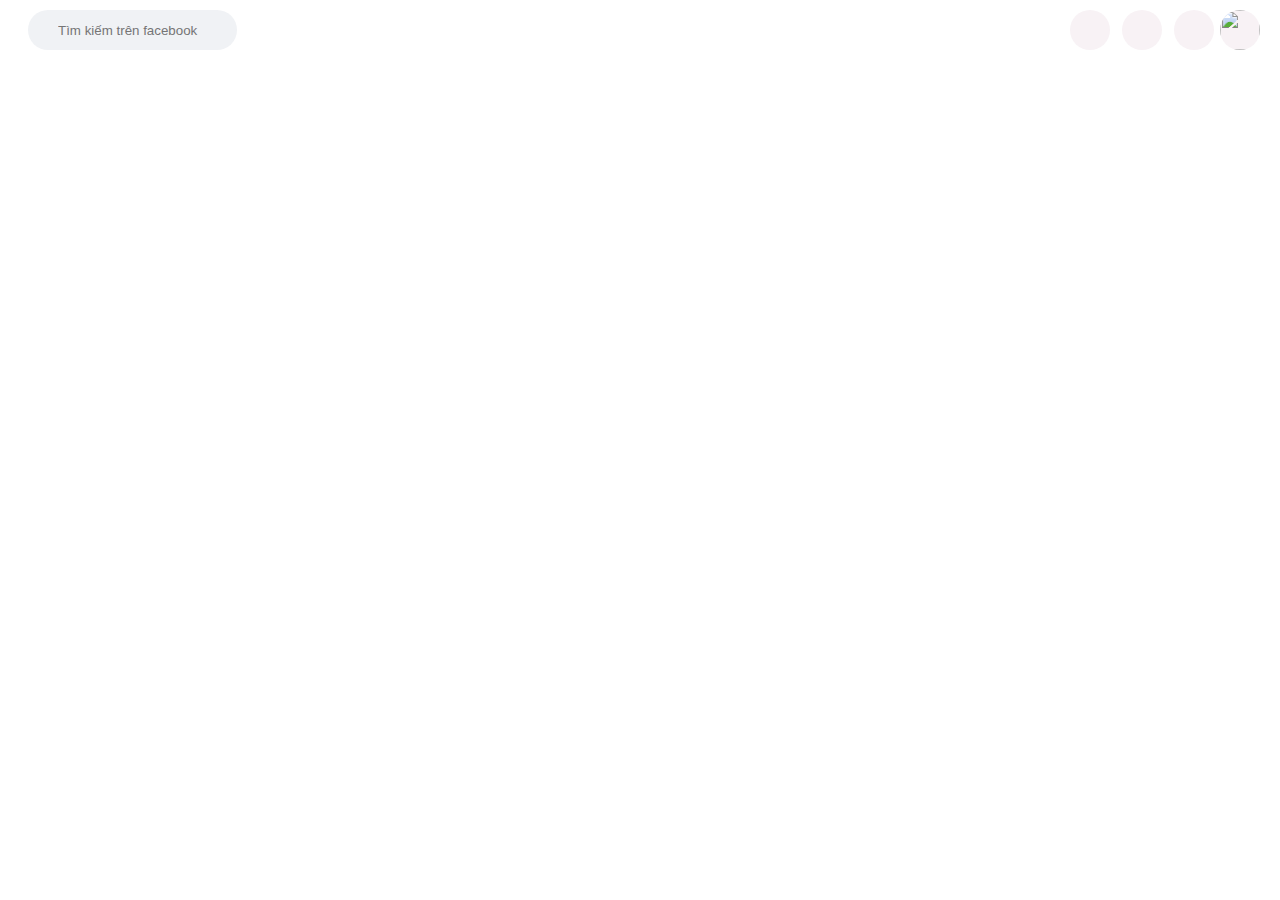
==== index.html @ 5791c656 "first commit" ====
<!DOCTYPE html>
<html lang="en">
    <head>
        <meta charset="UTF-8" />
        <meta name="viewport" content="width=device-width, initial-scale=1.0" />
        <title>Document</title>
        <link rel="stylesheet" href="./reset.css" />
        <link rel="stylesheet" href="./style.css" />
        <script
            src="https://kit.fontawesome.com/533aad8d01.js"
            crossorigin="anonymous"
        ></script>
    </head>
    <body>
        <header class="header">
            <div class="flex-items-center left-width">
                <svg
                    viewBox="0 0 36 36"
                    class="x1lliihq x1k90msu x2h7rmj x1qfuztq x5e5rjt"
                    fill="currentColor"
                    height="40"
                    width="40"
                >
                    <path
                        class="round-fb-icon"
                        d="M20.181 35.87C29.094 34.791 36 27.202 36 18c0-9.941-8.059-18-18-18S0 8.059 0 18c0 8.442 5.811 15.526 13.652 17.471L14 34h5.5l.681 1.87Z"
                    ></path>
                    <path
                        class="xe3v8dz"
                        d="M13.651 35.471v-11.97H9.936V18h3.715v-2.37c0-6.127 2.772-8.964 8.784-8.964 1.138 0 3.103.223 3.91.446v4.983c-.425-.043-1.167-.065-2.081-.065-2.952 0-4.09 1.116-4.09 4.025V18h5.883l-1.008 5.5h-4.867v12.37a18.183 18.183 0 0 1-6.53-.399Z"
                    ></path>
                </svg>
                <input
                    type="text"
                    class="search"
                    placeholder="Tìm kiếm trên facebook"
                />
                <div class="search-lists">
                    <i class="fa-solid fa-arrow-left"></i>
                    <div class="flex-items-center between-search">
                        <h3>Gần đây</h3>
                        <h3>Chỉnh sửa</h3>
                    </div>
                    <div class="flex-items-center search-item">
                        <img
                            class="avatar-search"
                            src="https://images6.fanpop.com/image/photos/42300000/boruto-uzumaki-boruto-42359593-1280-954.jpg"
                            alt=""
                        />
                        <h3>Khóa học front-end online Techlead tháng 9</h3>
                        <i class="close-search-icon fa fa-close"></i>
                    </div>
                    <div class="flex-items-center search-item">
                        <img
                            class="avatar-search"
                            src="https://images5.alphacoders.com/810/810477.png"
                            alt=""
                        />
                        <h3>Khóa học front-end online Techlead tháng 9</h3>
                        <i class="close-search-icon fa fa-close"></i>
                    </div>
                    <div class="flex-items-center search-item">
                        <img
                            class="avatar-search"
                            src="https://images5.alphacoders.com/810/810477.png"
                            alt=""
                        />
                        <h3>Khóa học front-end online Techlead tháng 9</h3>
                        <i class="close-search-icon fa fa-close"></i>
                    </div>
                    <div class="flex-items-center search-item">
                        <img
                            class="avatar-search"
                            src="https://images5.alphacoders.com/810/810477.png"
                            alt=""
                        />
                        <h3>Khóa học front-end online Techlead tháng 9</h3>
                        <i class="close-search-icon fa fa-close"></i>
                    </div>
                </div>
            </div>
            <nav class="middle-width">
                <ul class="flex-items-center">
                    <button class="nav-item">
                        <i class="fa-solid fa-house"></i>
                    </button>
                    <button class="nav-item">
                        <i class="fa-brands fa-square-youtube"></i>
                    </button>
                    <button class="nav-item">
                        <i class="fa-solid fa-shop"></i>
                    </button>
                    <button class="nav-item">
                        <i class="fa-solid fa-user-group"></i>
                    </button>
                    <button class="nav-item">
                        <i class="fa-solid fa-gamepad"></i>
                    </button>
                </ul>
            </nav>
            <div class="right-width">
                <div class="flex-items-center flex-end">
                    <button class="nav-item_2 bars">
                        <i class="right-header-icon fa-solid fa-bars"></i>
                    </button>
                    <div class="menu">
                        <h1>Menu</h1>
                        <div class="menu-container">
                            <div class="menu-info">
                                <input
                                    type="text"
                                    placeholder="Tìm kiếm trong menu"
                                    class="menu-info_search"
                                />
                                <i
                                    class="menu-info_icon fa-solid fa-magnifying-glass"
                                ></i>

                                <h2>Xã hội</h2>
                                <div class="menu-infor-item">
                                    <img
                                        class="x1b0d499 xl1xv1r"
                                        src="https://static.xx.fbcdn.net/rsrc.php/v3/yO/r/XXwl2m1vjqM.png"
                                        alt=""
                                        style="height: 36px; width: 36px"
                                    />
                                    <div class="menu-info-desc">
                                        <h3>Sự kiện</h3>
                                        <p>
                                            Tổ chức hoặc tìm kiếm cùng những
                                            hoạt động khác trên mạng và ở quanh
                                            đây
                                        </p>
                                    </div>
                                </div>
                                <div class="menu-infor-item">
                                    <img
                                        class="x1b0d499 xl1xv1r"
                                        src="https://static.xx.fbcdn.net/rsrc.php/v3/yQ/r/-UR-mdYpyXa.png"
                                        alt=""
                                        style="height: 36px; width: 36px"
                                    />
                                    <div class="menu-info-desc">
                                        <h3>Bạn bè</h3>
                                        <p>
                                            Tìm kiếm bạn bè hoặc những người bạn
                                            có thể tìm kiếm
                                        </p>
                                    </div>
                                </div>
                                <div class="menu-infor-item">
                                    <img
                                        class="x1b0d499 xl1xv1r"
                                        src="https://static.xx.fbcdn.net/rsrc.php/v3/yT/r/NCc4ln3EAaS.png"
                                        alt=""
                                        style="height: 36px; width: 36px"
                                    />
                                    <div class="menu-info-desc">
                                        <h3>Nhóm</h3>
                                        <p>
                                            Kết nối với những người cùng chung
                                            sở thích
                                        </p>
                                    </div>
                                </div>
                                <div class="menu-infor-item">
                                    <img
                                        class="x1b0d499 xl1xv1r"
                                        src="https://static.xx.fbcdn.net/rsrc.php/v3/yV/r/E__N70WXrPM.png"
                                        alt=""
                                        style="height: 36px; width: 36px"
                                    />
                                    <div class="menu-info-desc">
                                        <h3>Bảng tin</h3>
                                        <p>
                                            Xem bài viết phù hợp của những người
                                            và Trang bạn theo dõi
                                        </p>
                                    </div>
                                </div>
                                <div class="menu-infor-item">
                                    <img
                                        class="x1b0d499 xl1xv1r"
                                        src="https://static.xx.fbcdn.net/rsrc.php/v3/yT/r/3dN1QwOLden.png"
                                        alt=""
                                        style="height: 36px; width: 36px"
                                    />
                                    <div class="menu-info-desc">
                                        <h3>Bảng feed</h3>
                                        <p>
                                            Xem bài viết gần đây nhất từ bạn bè,
                                            nhóm, Trang và hơn thế nữa.
                                        </p>
                                    </div>
                                </div>

                                <div class="menu-infor-item">
                                    <img
                                        class="x1b0d499 xl1xv1r"
                                        src="https://static.xx.fbcdn.net/rsrc.php/v3/yD/r/2QQIoQlVGnh.png"
                                        alt=""
                                        style="height: 36px; width: 36px"
                                    />
                                    <div class="menu-info-desc">
                                        <h3>Trang</h3>
                                        <p>
                                            Khám phá kết nối doanh nghiệp trên
                                            Facebook
                                        </p>
                                    </div>
                                </div>
                                <hr />
                                <h2>Giải trí</h2>
                                <div class="menu-infor-item">
                                    <img
                                        class="x1b0d499 xl1xv1r"
                                        src="https://static.xx.fbcdn.net/rsrc.php/v3/yI/r/eVgQ0NIygAW.png"
                                        alt=""
                                        style="height: 36px; width: 36px"
                                    />
                                    <div class="menu-info-desc">
                                        <h3>Video chơi game</h3>
                                        <p>
                                            Xem,kết nối với những game và người
                                            phát trực tiếp mà bạn yêu thích.
                                        </p>
                                    </div>
                                </div>
                                <div class="menu-infor-item">
                                    <img
                                        class="x1b0d499 xl1xv1r"
                                        src="https://static.xx.fbcdn.net/rsrc.php/v3/yJ/r/Tvf-JvODx7o.png"
                                        alt=""
                                        style="height: 36px; width: 36px"
                                    />
                                    <div class="menu-info-desc">
                                        <h3>Chơi game</h3>
                                        <p>Chơi game bạn thích.</p>
                                    </div>
                                </div>
                                <div class="menu-infor-item">
                                    <img
                                        class="x1b0d499 xl1xv1r"
                                        src="https://static.xx.fbcdn.net/rsrc.php/v3/yA/r/8L2T81pQAIa.png"
                                        alt=""
                                        style="height: 36px; width: 36px"
                                    />
                                    <div class="menu-info-desc">
                                        <h3>Video</h3>
                                        <p>
                                            Đích đến của video ohuf hợp với sở
                                            thích và quan hệ kết nối của bạn.
                                        </p>
                                    </div>
                                </div>
                                <hr />
                                <h2>Mua sắm</h2>
                                <div class="menu-infor-item">
                                    <img
                                        class="x1b0d499 xl1xv1r"
                                        src="https://static.xx.fbcdn.net/rsrc.php/v3/yy/r/xH4w-lk44we.png"
                                        alt=""
                                        style="height: 36px; width: 36px"
                                    />
                                    <div class="menu-info-desc">
                                        <h3>Đơn đặt hàng và thanh toán</h3>
                                        <p>
                                            Một cách dễ dàng,bảo mật để thanh
                                            toán trên các ứng dụng bạn đang
                                            dùng.
                                        </p>
                                    </div>
                                </div>
                                <div class="menu-infor-item">
                                    <img
                                        class="x1b0d499 xl1xv1r"
                                        src="https://static.xx.fbcdn.net/rsrc.php/v3/yG/r/rEk7fp0z5AA.png"
                                        alt=""
                                        style="height: 36px; width: 36px"
                                    />
                                    <div class="menu-info-desc">
                                        <h3>Marketplace</h3>
                                        <p>Mua bán trong cộng đồng của bạn.</p>
                                    </div>
                                </div>
                                <hr />
                                <h2>Cá nhân</h2>
                                <div class="menu-infor-item">
                                    <img
                                        class="x1b0d499 xl1xv1r"
                                        src="https://static.xx.fbcdn.net/rsrc.php/v3/y-/r/VaQGECnx1Us.png"
                                        alt=""
                                        style="height: 36px; width: 36px"
                                    />
                                    <div class="menu-info-desc">
                                        <h3>Hoạt động quảng cáo gần đây</h3>
                                        <p>
                                            Xem toàn bộ quảng cáo mà bạn đã
                                            tương tác trên Facebook.
                                        </p>
                                    </div>
                                </div>
                                <div class="menu-infor-item">
                                    <img
                                        class="x1b0d499 xl1xv1r"
                                        src="https://static.xx.fbcdn.net/rsrc.php/v3/y7/r/AYj2837MmgX.png"
                                        alt=""
                                        style="height: 36px; width: 36px"
                                    />
                                    <div class="menu-info-desc">
                                        <h3>Kỷ niệm</h3>
                                        <p>
                                            Lướt xem ảnh,video và bài viết cũ
                                            của bạn trên Facebook.
                                        </p>
                                    </div>
                                </div>
                                <div class="menu-infor-item">
                                    <img
                                        class="x1b0d499 xl1xv1r"
                                        src="https://static.xx.fbcdn.net/rsrc.php/v3/yd/r/X1wwBNSCk5F.png"
                                        alt=""
                                        style="height: 36px; width: 36px"
                                    />
                                    <div class="menu-info-desc">
                                        <h3>Đã lưu</h3>
                                        <p>
                                            Tìm bài viết, ảnh và video mà bạn đã
                                            lưu để xem sau.
                                        </p>
                                    </div>
                                </div>
                                <hr />
                                <h2>Chuyên nghiệp</h2>
                                <div class="menu-infor-item">
                                    <img
                                        class="x1b0d499 xl1xv1r"
                                        src="https://static.xx.fbcdn.net/rsrc.php/v3/yZ/r/tx2VFwUKc-K.png"
                                        alt=""
                                        style="height: 36px; width: 36px"
                                    />
                                    <div class="menu-info-desc">
                                        <h3>Trình quản lý quảng cáo</h3>
                                        <p>
                                            Tạo,quản lý và theo dõi hiệu quả
                                            quảng cáo.
                                        </p>
                                    </div>
                                </div>
                                <hr />
                                <h2>Nguồn lực cộng đồng</h2>
                                <div class="menu-infor-item">
                                    <img
                                        class="x1b0d499 xl1xv1r"
                                        src="https://static.xx.fbcdn.net/rsrc.php/v3/yr/r/9LIH24rbn9J.png"
                                        alt=""
                                        style="height: 36px; width: 36px"
                                    />
                                    <div class="menu-info-desc">
                                        <h3>Hiến máu</h3>
                                        <p>
                                            Cập nhật thông tin về hoạt động hiến
                                            máu ở gần bạn.
                                        </p>
                                    </div>
                                </div>
                                <div class="menu-infor-item">
                                    <img
                                        class="x1b0d499 xl1xv1r"
                                        src="https://static.xx.fbcdn.net/rsrc.php/v3/yD/r/tKwWVioirmj.png"
                                        alt=""
                                        style="height: 36px; width: 36px"
                                    />
                                    <div class="menu-info-desc">
                                        <h3>Trung tâm khoa học khí hậu</h3>
                                        <p>
                                            Tìm hiểu về vấn đề biến đổi khí hậu
                                            và tác động của hiện tượng này.
                                        </p>
                                    </div>
                                </div>

                                <div class="menu-infor-item">
                                    <img
                                        class="x1b0d499 xl1xv1r"
                                        src="https://static.xx.fbcdn.net/rsrc.php/v3/yy/r/E_ZpLgQOkZb.png"
                                        alt=""
                                        style="height: 36px; width: 36px"
                                    />
                                    <div class="menu-info-desc">
                                        <h3>Chiến dịch gây quỹ</h3>
                                        <p>
                                            Quyên góp và gây quỹ cho tổ chức phi
                                            lợi nhuận và mục đích cá nhân.
                                        </p>
                                    </div>
                                </div>
                                <hr />
                                <h2>Sản phẩm khác của Meta</h2>
                                <div class="menu-infor-item">
                                    <img
                                        class="x1b0d499 xl1xv1r"
                                        src="https://static.xx.fbcdn.net/rsrc.php/v3/yL/r/-ZRs50L5kHA.png"
                                        alt=""
                                        style="height: 36px; width: 36px"
                                    />
                                    <div class="menu-info-desc">
                                        <h3>Messenger Kids</h3>
                                        <p>
                                            cho phép bé nhắn tin với bạn thân và
                                            gia đình.
                                        </p>
                                    </div>
                                </div>
                            </div>
                            <div class="menu-search">
                                <h2>Tạo</h2>
                                <div class="menu-search__item">
                                    <i
                                        data-visualcompletion="css-img"
                                        class="x1b0d499 xep6ejk"
                                        style="
                                            background-image: url('https://static.xx.fbcdn.net/rsrc.php/v3/yp/r/63kDeZLjL9_.png');
                                            background-position: 0px -434px;
                                            background-size: 26px 1130px;
                                            width: 20px;
                                            height: 20px;
                                            background-repeat: no-repeat;
                                            display: inline-block;
                                        "
                                    ></i>
                                    <h3>Đăng</h3>
                                </div>
                                <div class="menu-search__item">
                                    <i
                                        data-visualcompletion="css-img"
                                        class="x1b0d499 xep6ejk"
                                        style="
                                            background-image: url('https://static.xx.fbcdn.net/rsrc.php/v3/y2/r/-aJ82MxJkpY.png');
                                            background-position: 0px -348px;
                                            background-size: 38px 442px;
                                            width: 20px;
                                            height: 20px;
                                            background-repeat: no-repeat;
                                            display: inline-block;
                                        "
                                    ></i>
                                    <h3>Tin</h3>
                                </div>
                                <div class="menu-search__item">
                                    <i
                                        data-visualcompletion="css-img"
                                        class="x1b0d499 xep6ejk"
                                        style="
                                            background-image: url('https://static.xx.fbcdn.net/rsrc.php/v3/yC/r/8cl_wfo4Za7.png');
                                            background-position: -52px -130px;
                                            background-size: 74px 390px;
                                            width: 20px;
                                            height: 20px;
                                            background-repeat: no-repeat;
                                            display: inline-block;
                                        "
                                    ></i>
                                    <h3>Thước phim</h3>
                                </div>
                                <div class="menu-search__item">
                                    <i
                                        data-visualcompletion="css-img"
                                        class="x1b0d499 xep6ejk"
                                        style="
                                            background-image: url('https://static.xx.fbcdn.net/rsrc.php/v3/yQ/r/88ZqgZ7VcYy.png');
                                            background-position: 0px -348px;
                                            background-size: 38px 490px;
                                            width: 20px;
                                            height: 20px;
                                            background-repeat: no-repeat;
                                            display: inline-block;
                                        "
                                    ></i>
                                    <h3>Sự kiện trong đời</h3>
                                </div>
                                <hr />
                                <div class="menu-search__item">
                                    <i
                                        data-visualcompletion="css-img"
                                        class="x1b0d499 xep6ejk"
                                        style="
                                            background-image: url('https://static.xx.fbcdn.net/rsrc.php/v3/yp/r/63kDeZLjL9_.png');
                                            background-position: 0px -148px;
                                            background-size: 26px 1130px;
                                            width: 20px;
                                            height: 20px;
                                            background-repeat: no-repeat;
                                            display: inline-block;
                                        "
                                    ></i>
                                    <h3>Trang</h3>
                                </div>
                                <div class="menu-search__item">
                                    <i
                                        data-visualcompletion="css-img"
                                        class="x1b0d499 xep6ejk"
                                        style="
                                            background-image: url('https://static.xx.fbcdn.net/rsrc.php/v3/y2/r/-aJ82MxJkpY.png');
                                            background-position: 0px -282px;
                                            background-size: 38px 442px;
                                            width: 20px;
                                            height: 20px;
                                            background-repeat: no-repeat;
                                            display: inline-block;
                                        "
                                    ></i>
                                    <h3>Quảng cáo</h3>
                                </div>
                                <div class="menu-search__item">
                                    <i
                                        data-visualcompletion="css-img"
                                        class="x1b0d499 xep6ejk"
                                        style="
                                            background-image: url('https://static.xx.fbcdn.net/rsrc.php/v3/y2/r/-aJ82MxJkpY.png');
                                            background-position: 0px -150px;
                                            background-size: 38px 442px;
                                            width: 20px;
                                            height: 20px;
                                            background-repeat: no-repeat;
                                            display: inline-block;
                                        "
                                    ></i>
                                    <h3>Nhóm</h3>
                                </div>
                                <div class="menu-search__item">
                                    <i
                                        data-visualcompletion="css-img"
                                        class="x1b0d499 xep6ejk"
                                        style="
                                            background-image: url('https://static.xx.fbcdn.net/rsrc.php/v3/yp/r/63kDeZLjL9_.png');
                                            background-position: 0px -214px;
                                            background-size: 26px 1130px;
                                            width: 20px;
                                            height: 20px;
                                            background-repeat: no-repeat;
                                            display: inline-block;
                                        "
                                    ></i>
                                    <h3>Sự kiện</h3>
                                </div>
                                <div class="menu-search__item">
                                    <i
                                        data-visualcompletion="css-img"
                                        class="x1b0d499 xep6ejk"
                                        style="
                                            background-image: url('https://static.xx.fbcdn.net/rsrc.php/v3/y2/r/-aJ82MxJkpY.png');
                                            background-position: 0px -326px;
                                            background-size: 38px 442px;
                                            width: 20px;
                                            height: 20px;
                                            background-repeat: no-repeat;
                                            display: inline-block;
                                        "
                                    ></i>
                                    <h3>Bài niêm yết trên Marketplace</h3>
                                </div>
                            </div>
                        </div>
                    </div>

                    <button class="nav-item_2 messenger">
                        <i
                            class="right-header-icon fa-brands fa-facebook-messenger"
                        ></i>
                    </button>

                    <div class="sms">
                        <div class="sms-container">
                            <div class="sms-header">
                                <h2>Chat</h2>
                                <div class="sms-header__icon">
                                    <button class="click ellipsis">
                                        <i
                                            class="click-icon fa-solid fa-ellipsis"
                                        ></i>
                                    </button>
                                    <div class="click-menu">
                                        <h2>Cài đặt chat</h2>
                                        <p>
                                            Tùy chỉnh trải nghiệm trên Messenger
                                        </p>
                                        <hr />
                                        <div class="click-menu__item">
                                            <i
                                                class="disappear fa-solid fa-phone"
                                            ></i>
                                            <h3 class="disappear_2">
                                                Âm thanh cuộc gọi đến
                                            </h3>
                                            <label class="switch disappear_3">
                                                <input
                                                    type="checkbox"
                                                    checked
                                                />
                                                <span
                                                    class="slider round"
                                                ></span>
                                            </label>
                                        </div>
                                        <div class="disappear click-menu__item">
                                            <i
                                                class="fa-solid fa-volume-off"
                                            ></i>
                                            <h3 class="disappear_2">
                                                Âm thanh tin nhắn
                                            </h3>
                                            <label class="switch disappear_3">
                                                <input
                                                    type="checkbox"
                                                    checked
                                                />
                                                <span
                                                    class="slider round"
                                                ></span>
                                            </label>
                                        </div>
                                        <div class="click-menu__item">
                                            <i
                                                class="disappear fa-regular fa-comment-dots"
                                            ></i>
                                            <h3 class="disappear_2">
                                                Tin nhắn mới bật lên
                                            </h3>

                                            <label class="switch disappear_3">
                                                <input
                                                    type="checkbox"
                                                    checked
                                                />
                                                <span
                                                    class="slider round"
                                                ></span>
                                            </label>
                                        </div>
                                        <!-- <p>Tự động mở tin nhắn mới</p> -->
                                        <hr />
                                        <div class="click-menu__item">
                                            <i
                                                class="fa-solid fa-user-lock"
                                            ></i>
                                            <h3>Quyền riêng tư và an toàn</h3>
                                            <i
                                                class="rightsss fa-solid fa-arrow-right"
                                            ></i>
                                        </div>
                                        <hr />
                                        <div class="click-menu__item">
                                            <i class="fa-regular fa-circle"></i>
                                            <h3>
                                                Trạng thái hoạt động: ĐANG BẬT
                                            </h3>
                                        </div>
                                        <div class="click-menu__item">
                                            <i
                                                class="fa-regular fa-comment"
                                            ></i>
                                            <h3>Tin nhắn chờ</h3>
                                        </div>
                                        <div class="click-menu__item">
                                            <i
                                                class="fa-solid fa-square-xmark"
                                            ></i>
                                            <h3>Đoạn chat đã lưu trữ</h3>
                                        </div>
                                        <div class="click-menu__item">
                                            <i
                                                class="fa-brands fa-facebook-messenger"
                                            ></i>
                                            <h3>Cài đặt gửi tin nhắn</h3>
                                        </div>
                                        <hr />
                                        <div class="click-menu__item">
                                            <i
                                                class="fa-solid fa-handshake-slash"
                                            ></i>
                                            <h3>Tài khoản đã hạn chế</h3>
                                        </div>
                                        <div class="click-menu__item">
                                            <i
                                                class="fa-solid fa-user-large-slash"
                                            ></i>
                                            <h3>Cài đặt chặn</h3>
                                        </div>
                                    </div>
                                    <button class="click">
                                        <i
                                            class="click-icon fa-solid fa-square-plus"
                                        ></i>
                                    </button>
                                    <button class="click">
                                        <i
                                            class="click-icon fa-regular fa-pen-to-square"
                                        ></i>
                                    </button>
                                </div>
                            </div>
                            <div class="sms-search">
                                <input
                                    type="text"
                                    placeholder="Tìm kiếm trên Messenger"
                                    class="sms-search__text"
                                />
                                <i
                                    class="search__icon fa-solid fa-magnifying-glass"
                                ></i>
                            </div>
                            <div class="sms-choice">
                                <button class="sms-choice__active">
                                    Hộp thư
                                </button>
                                <button>
                                    <h2 class="sms-choice-second">Cộng đồng</h2>
                                </button>
                            </div>
                            <div class="sms-people">
                                <div class="sms-people__ava">
                                    <img
                                        class="avatar"
                                        src="https://images6.fanpop.com/image/photos/42300000/boruto-uzumaki-boruto-42359593-1280-954.jpg"
                                        alt=""
                                    />
                                    <div class="sms-people-active"></div>
                                </div>
                                <div class="sms-announce">
                                    <h3 class="sms-people__name">Huynh</h3>
                                    <p class="sms-people__desc">Ok 2 phút</p>
                                </div>
                                <i class="bell fa-regular fa-bell-slash"></i>
                                <div class="active"></div>
                            </div>
                            <div class="sms-people">
                                <div class="sms-people__ava">
                                    <img
                                        class="avatar"
                                        src="https://images6.fanpop.com/image/photos/42300000/boruto-uzumaki-boruto-42359593-1280-954.jpg"
                                        alt=""
                                    />
                                    <div class="sms-people-active"></div>
                                </div>
                                <div class="sms-announce">
                                    <h3 class="sms-people__name">Huynh</h3>
                                    <p class="sms-people__desc">Ok 2 phút</p>
                                </div>
                                <i class="bell fa-regular fa-bell-slash"></i>
                                <div class="active"></div>
                            </div>
                            <div class="sms-people">
                                <div class="sms-people__ava">
                                    <img
                                        class="avatar"
                                        src="https://images6.fanpop.com/image/photos/42300000/boruto-uzumaki-boruto-42359593-1280-954.jpg"
                                        alt=""
                                    />
                                    <div class="sms-people-active"></div>
                                </div>
                                <div class="sms-announce">
                                    <h3 class="sms-people__name">Huynh</h3>
                                    <p class="sms-people__desc">Ok 2 phút</p>
                                </div>
                                <i class="bell fa-regular fa-bell-slash"></i>
                                <div class="active"></div>
                            </div>
                            <div class="sms-people">
                                <div class="sms-people__ava">
                                    <img
                                        class="avatar"
                                        src="https://images6.fanpop.com/image/photos/42300000/boruto-uzumaki-boruto-42359593-1280-954.jpg"
                                        alt=""
                                    />
                                    <div class="sms-people-active"></div>
                                </div>
                                <div class="sms-announce">
                                    <h3 class="sms-people__name">Huynh</h3>
                                    <p class="sms-people__desc">Ok 2 phút</p>
                                </div>
                                <i class="bell fa-regular fa-bell-slash"></i>
                                <div class="active"></div>
                            </div>
                            <div class="sms-people">
                                <div class="sms-people__ava">
                                    <img
                                        class="avatar"
                                        src="https://images6.fanpop.com/image/photos/42300000/boruto-uzumaki-boruto-42359593-1280-954.jpg"
                                        alt=""
                                    />
                                    <div class="sms-people-active"></div>
                                </div>
                                <div class="sms-announce">
                                    <h3 class="sms-people__name">Huynh</h3>
                                    <p class="sms-people__desc">Ok 2 phút</p>
                                </div>
                                <i class="bell fa-regular fa-bell-slash"></i>
                                <div class="active"></div>
                            </div>
                            <div class="sms-people">
                                <div class="sms-people__ava">
                                    <img
                                        class="avatar"
                                        src="https://images6.fanpop.com/image/photos/42300000/boruto-uzumaki-boruto-42359593-1280-954.jpg"
                                        alt=""
                                    />
                                    <div class="sms-people-active"></div>
                                </div>
                                <div class="sms-announce">
                                    <h3 class="sms-people__name">Huynh</h3>
                                    <p class="sms-people__desc">Ok 2 phút</p>
                                </div>
                                <i class="bell fa-regular fa-bell-slash"></i>
                                <div class="active"></div>
                            </div>
                            <div class="sms-people">
                                <div class="sms-people__ava">
                                    <img
                                        class="avatar"
                                        src="https://images6.fanpop.com/image/photos/42300000/boruto-uzumaki-boruto-42359593-1280-954.jpg"
                                        alt=""
                                    />
                                    <div class="sms-people-active"></div>
                                </div>
                                <div class="sms-announce">
                                    <h3 class="sms-people__name">Huynh</h3>
                                    <p class="sms-people__desc">Ok 2 phút</p>
                                </div>
                                <i class="bell fa-regular fa-bell-slash"></i>
                                <div class="active"></div>
                            </div>
                            <div class="sms-people">
                                <div class="sms-people__ava">
                                    <img
                                        class="avatar"
                                        src="https://images6.fanpop.com/image/photos/42300000/boruto-uzumaki-boruto-42359593-1280-954.jpg"
                                        alt=""
                                    />
                                    <div class="sms-people-active"></div>
                                </div>
                                <div class="sms-announce">
                                    <h3 class="sms-people__name">Huynh</h3>
                                    <p class="sms-people__desc">Ok 2 phút</p>
                                </div>
                                <i class="bell fa-regular fa-bell-slash"></i>
                                <div class="active"></div>
                            </div>
                            <div class="sms-people">
                                <div class="sms-people__ava">
                                    <img
                                        class="avatar"
                                        src="https://images6.fanpop.com/image/photos/42300000/boruto-uzumaki-boruto-42359593-1280-954.jpg"
                                        alt=""
                                    />
                                    <div class="sms-people-active"></div>
                                </div>
                                <div class="sms-announce">
                                    <h3 class="sms-people__name">Huynh</h3>
                                    <p class="sms-people__desc">Ok 2 phút</p>
                                </div>
                                <i class="bell fa-regular fa-bell-slash"></i>
                                <div class="active"></div>
                            </div>
                            <div class="sms-people">
                                <div class="sms-people__ava">
                                    <img
                                        class="avatar"
                                        src="https://images6.fanpop.com/image/photos/42300000/boruto-uzumaki-boruto-42359593-1280-954.jpg"
                                        alt=""
                                    />
                                    <div class="sms-people-active"></div>
                                </div>
                                <div class="sms-announce">
                                    <h3 class="sms-people__name">Huynh</h3>
                                    <p class="sms-people__desc">Ok 2 phút</p>
                                </div>
                                <i class="bell fa-regular fa-bell-slash"></i>
                                <div class="active"></div>
                            </div>

                        </div>
                    </div>
                    <button class="nav-item_2">
                        <i class="right-header-icon fa-solid fa-bell"></i>
                    </button>
                    <img
                        class="right-header-icon"
                        src="https://fsa.zobj.net/crop.php?r=miLrJKBX8IyW60DqRVZkeU6DHUmVdd-L7uCQp6MK2voz5gVdwLWsmkhNzTPm5Doyw-Pqjv9uiJh5crTHmK7kHGkOnYER-aNJ9BMMQGPHg5fWkhdNOn02unv_pZ1pRMWtKlN1m4_GPVevZhk3"
                        alt=""
                    />
                </div>
            </div>
        </header>
    </body>
</html>
---- style.css ----
.body {
    font-family: "Roboto", sans-serif !important;
    background-color: #f0f2f5;
}
.header {
    background-color: white;
    box-shadow: 0 5px 5px -4px rgb(209, 208, 208, blue);
    height: 60px;
    display: flex;
    justify-content: space-between;
    align-items: center;
    padding: 0 20px;
}
.round-fb-icon {
    color: #0866ff;
}
.flex-items-center {
    display: flex;
    align-items: center;
    position: relative;
}
.search {
    width: 240px;
    height: 40px;
    border-radius: 20px;
    border: none;
    outline: none;
    background-color: #f0f2f5;
    padding-left: 30px;
    margin-left: 8px;
    z-index: 2;
    box-sizing: border-box;
    transition: padding-left 0.3s ease-in-out;
}
.xe3v8dz {
    color: white;
}
.search-lists {
    width: 320px;
    height: 0;
    background-color: white;
    box-shadow: 4px 4px 4px -4px #747474;
    position: absolute;
    left: -20px;
    top: -10px;
    border-radius: 8px;
    overflow: hidden;
    transition: height 0.001s ease-in-out;
}
.search:focus {
    padding-left: 15px;
}
.search:focus-within + .search-lists {
    height: 400px;
}
.fa-arrow-left {
    margin-left: 30px;
    font-size: 22px;
    color: rgb(169, 169, 169);
    margin-top: 18px;
}
.between-search {
    display: flex;
    justify-content: space-between;
    width: 100%;
    padding: 10px;
    box-sizing: border-box;
    margin-top: 10px;
    padding-bottom: 5px;
}
.between-search h3:first-child {
    font-size: 18px;
    font-weight: 600;
}
.between-search h3:nth-child(2) {
    color: #0866ff;
    cursor: pointer;
    padding: 10px;
}
.between-search h3:nth-child(2):hover {
    background-color: rgb(238, 238, 238);
    border-radius: 4px;
}

.avatar-search {
    width: 40px;
    height: 40px;
    border-radius: 20px;
    margin-right: 8px;
}
.close-search-icon {
    position: absolute;
    right: 14px;
    top: 16px;
    border-radius: 50%;
    width: 22px;
    height: 22px;
    display: flex !important;
    align-items: center !important;
    justify-content: center !important;
    color: gray;
    font-size: 12px;
}
.search-item {
    margin-left: 10px;
    margin-right: 5px;
    padding: 6px 5px;
    border-radius: 4px;
    cursor: pointer;
}
.search-item:hover {
    background-color: rgb(238, 238, 238);
}
.close-search-icon:hover {
    background-color: rgb(206, 206, 206);
}
.left-width {
    width: 15%;
}
.middle-width {
    width: 40%;
}
.right-width {
    width: 15%;
}
.nav-item {
    width: 20%;
    display: flex;
    align-items: center;
    justify-content: center;
    height: 60px;
    cursor: pointer;
    font-size: 18px;
    background-color: white;
    border: none;
}
.nav-item:active {
    color: #0866ff;
    border-bottom: 2px solid #0866ff;
}
.right-header-icon {
    width: 40px;
    height: 40px;
    display: flex !important;
    align-items: center !important;
    justify-content: center !important;
    background-color: #f8f2f5;
    border-radius: 50%;
    cursor: pointer;
    margin-left: 0;
    font-size: 20px;
}
.right-header-icon:hover {
    background-color: #939393;
}
.flex-end {
    display: flex;
    justify-content: flex-end;
    position: relative;
}
.nav-item_2 {
    background-color: white;
    border: none;
}
.menu {
    width: 615px;
    height: 0;
    background-color: #f7f8fa;
    position: absolute;
    top: 50px;
    /* padding: 15px; */
    overflow: hidden;
    transition: height 0.001s ease-in-out;
    overflow: scroll;
}
.bars:focus-within + .menu {
    height: 620px;
}
.menu-container {
    width: 100%;
    height: 100%;
    display: flex;
    gap: 10px;
    margin-top: 10px;
}
.menu h1 {
    font-size: 24px;
    color: #050505;
    font-weight: 600;
    margin: 20px;
}
.menu-info {
    width: 60%;
    background-color: #fff;
    min-height: 1790px;
    border-radius: 8px;
    box-shadow: 4px 4px 4px -4px #747474;
    padding: 10px;
    position: relative;
}
.menu-search {
    width: 40%;
    background-color: #fff;
    height: 100%;
    border-radius: 8px;
    box-shadow: 4px 4px 4px -4px #747474;
    height: fit-content;
}
.menu-info_search {
    border: none;
    width: 90%;
    height: 35px;
    border-radius: 19px;
    background-color: #f0f2f5;
    padding-left: 25px;
}
.menu-info_icon {
    position: absolute;
    left: 15px;
    top: 20px;
    color: #9a9a9a;
}
.menu-infor-item {
    display: flex;
    gap: 10px;
    margin-top: 20px;
}
.menu-info h2 {
    font-size: 20px;
    color: #050505;
    font-weight: 700;
    margin-top: 10px;
}
.menu-info-desc h3 {
    font-size: 20px;
    color: #050505;
    font-weight: 700;
    margin-bottom: 5px;
}
.menu-info-desc p {
    color: #65676b;
    font-size: 18px;
}
.menu-infor-item i {
    color: rgb(90, 90, 213);
    margin-right: 5px;
}

.menu-search {
    padding: 10px;
}
.menu-search h2 {
    color: #060606;
    font-size: 18px;
    font-weight: 600;
}
.menu-search__item {
    display: flex;
    margin-top: 20px;
    gap: 15px;
}
.menu-info-desc h3 {
    color: #060606;
    font-size: 18px;
    font-weight: 500;
}

.sms {
    width: 370px;
    height: 0px;
    background-color: rgb(255, 255, 255);
    box-shadow: 4px 4px 4px -4px #747474;
    position: absolute;
    top: 50px;
    border-radius: 18px;
    overflow-y: scroll;
    transition: height 0.001s ease-in-out;
    
}
.click-icon {
    width: 20px;
    height: 20px;
    display: flex !important;
    justify-content: center !important;
    align-items: center !important;
    border-radius: 50%;
    font-size: 15px;
    flex-direction: column;
}
.click-icon:hover {
    background-color: gray;
}
.sms-container {
    width: 100%;
    height: 100%;
    padding: 20px;
   
    
}
.sms-header {
    display: flex;
    gap: 190px;
    
}
.sms-header h2 {
    font-size: 22px;
    font-weight: 700;
}
.sms-header__icon button {
    border: none;
    background-color: white;
}
.switch {
    position: relative;
    display: inline-block;
    /* width: 60px;
    height: 34px; */
    width: 50px;
    height: 24px;
}

.switch input {
    opacity: 0;
    width: 0;
    height: 0;
}

.slider {
    position: absolute;
    cursor: pointer;
    top: 0;
    left: 0;
    right: 0;
    bottom: 0;
    background-color: #ccc;
    -webkit-transition: 0.4s;
    transition: 0.4s;
}

.slider:before {
    position: absolute;
    content: "";
    height: 16px;
    width: 16px;
    left: 4px;
    bottom: 4px;
    background-color: white;
    -webkit-transition: 0.4s;
    transition: 0.4s;
}

input:checked + .slider {
    background-color: #2196f3;
}

input:focus + .slider {
    box-shadow: 0 0 1px #2196f3;
}

input:checked + .slider:before {
    -webkit-transform: translateX(26px);
    -ms-transform: translateX(26px);
    transform: translateX(26px);
}

/* Rounded sliders */
.slider.round {
    border-radius: 34px;
}

.slider.round:before {
    border-radius: 50%;
}
.click-menu__item {
    display: flex;
}
.click-menu {
    width: 345px;
    height: 0;
    background-color: #fff;
    border-radius: 18px;
    overflow-y: hidden;
    transition: height 0.001s ease-in-out;
    position: absolute;
    top: 60px;
    right: 100px;
    box-shadow: 4px 4px 4px -4px #747474;
    z-index: 10 ;
}
.click-menu__item {
    margin-left: 10px;
    margin-top: 15px;
    width: 100%;
}
.disappear {
    font-size: 15px;
}
.disappear_2 {
    width: 39%;
}
.disappear_3 {
    right: 2px;
}

.click-menu h2 {
    padding: 20px 20px 0 20px;
}
.click-menu p {
    padding: 10px 20px 0 20px;
}
.switch {
    right: -80px;
}
.click-menu__item h3 {
    margin-left: 20px;
}
.ellipsis:focus-within + .click-menu {
    height: 490px;
    z-index: 10;
}
.rightsss {
    margin-left: 80px;
}
.sms-search {
    margin-top: 15px;
    padding-left: 20px;
    background-color: #f0f2f5;
    width: 310px;
    height: 35px;
    border-radius: 18px;
    position: relative;
    display: flex;
    align-items: center;
}
.sms-search__text {
    outline: none;
    border: none;
    background-color: #f0f2f5;
    margin-left: 10px;
}
.search__icon {
    top: 10px;
    left: 10px;
    position: absolute;
    color: #9a9a9a;
}
.sms-choice {
    display: flex;
    margin-top: 15px;
    gap: 25px;
}
.sms-choice button {
    border: none;
    background-color: white;
    width: 90px;
    height: 40px;
    font-size: 13px;
    font-size: 15px;
    cursor: pointer;
}
.sms-choice-second {
    white-space: nowrap;
}
.sms-choice__active {
    color: #0866ff;
    background-color: #a1cef4 !important;
    width: 90px;
    height: 40px;
    border-radius: 25px;
    display: flex;
    align-items: center;
    justify-content: center;
}
.sms-choice button:hover {
    width: 90px;
    height: 40px;
    border-radius: 25px;
    background-color: #bfb6b6 !important;
    color: #060606;
}
.sms-people {
    margin-top: 20px;
    display: flex;
    gap: 10px;
    align-items: center;
}
.sms-people__ava {
    position: relative;
}
.avatar {
    width: 56px;
    height: 56px;
    object-fit: cover;
    border-radius: 50%;
}
.sms-people-active {
    width: 15px;
    height: 15px;
    border-radius: 50%;
    background-color: rgb(28, 231, 28);
    border: 2px solid white;
    position: absolute;
    left: 38px;
    top: 38px;
}
.sms-people__name {
    padding-bottom: 5px;
    font-weight: 600;
}
.active {
    width: 13px;
    height: 13px;
    border-radius: 50%;
    background-color: blue;
    position: absolute;
    right: 30px;
}
.bell {
    right: 50px;
    position: absolute;
    color: #9a9a9a;
}
.sms-people:hover {
    width: 340px;
    height: 70px;
    background-color: #f3eaea;
    border-radius: 18px;
}
.messenger:focus-within+ .sms{
    height: 660px;
}
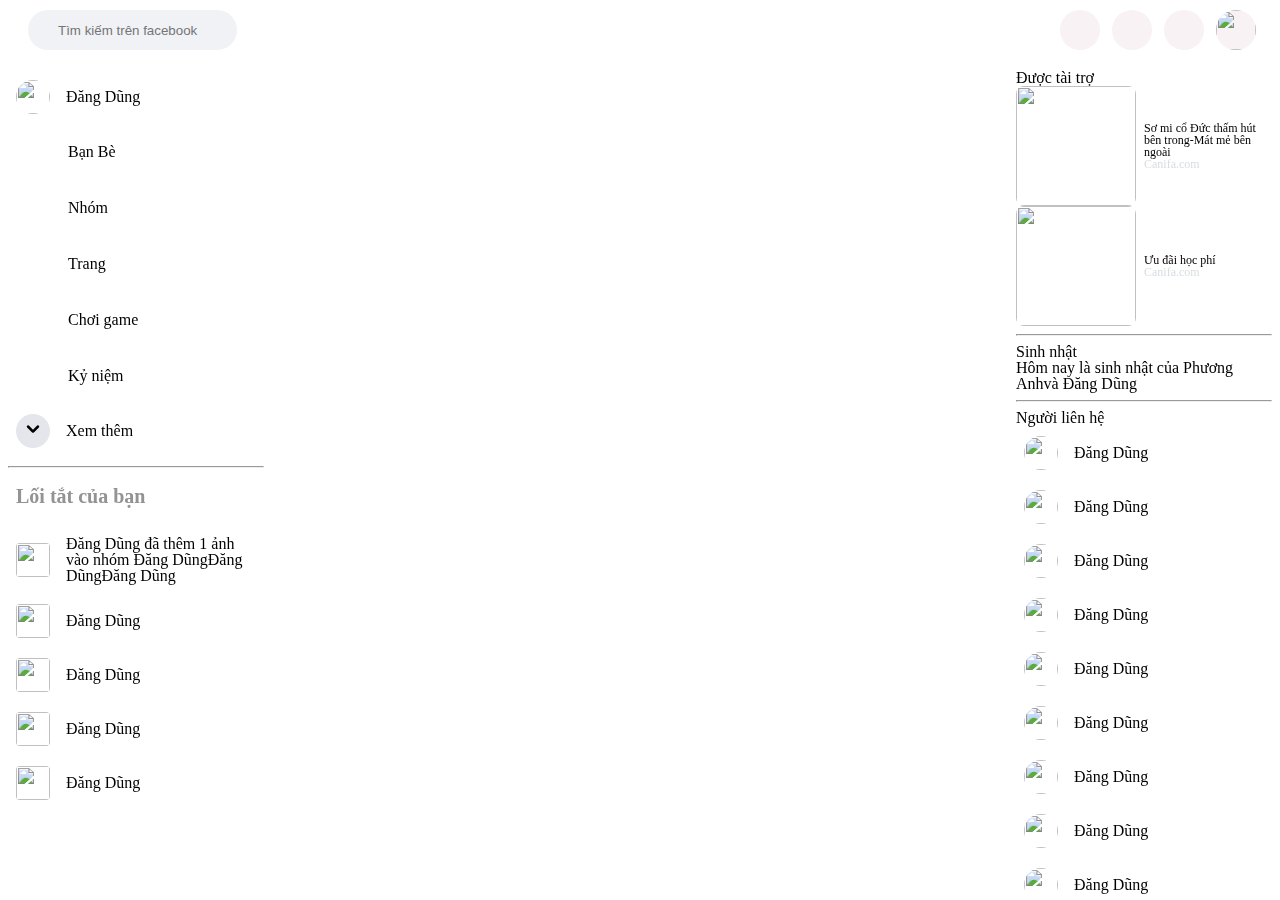
==== commit 1f7b7334: "bt" ====
--- a/index.html
+++ b/index.html
@@ -738,13 +738,13 @@
                                 <div class="sms-people__ava">
                                     <img
                                         class="avatar"
-                                        src="https://images6.fanpop.com/image/photos/42300000/boruto-uzumaki-boruto-42359593-1280-954.jpg"
+                                        src="https://crazum.com/wp-content/uploads/2019/07/fdd38a4374029d5cc413.jpg"
                                         alt=""
                                     />
                                     <div class="sms-people-active"></div>
                                 </div>
                                 <div class="sms-announce">
-                                    <h3 class="sms-people__name">Huynh</h3>
+                                    <h3 class="sms-people__name">Ngọc Trinh</h3>
                                     <p class="sms-people__desc">Ok 2 phút</p>
                                 </div>
                                 <i class="bell fa-regular fa-bell-slash"></i>
@@ -754,13 +754,13 @@
                                 <div class="sms-people__ava">
                                     <img
                                         class="avatar"
-                                        src="https://images6.fanpop.com/image/photos/42300000/boruto-uzumaki-boruto-42359593-1280-954.jpg"
+                                        src="https://kepoper.com/wp-content/uploads/2020/09/Screenshot_2133-758x757.png"
                                         alt=""
                                     />
                                     <div class="sms-people-active"></div>
                                 </div>
                                 <div class="sms-announce">
-                                    <h3 class="sms-people__name">Huynh</h3>
+                                    <h3 class="sms-people__name">Lee Ruby</h3>
                                     <p class="sms-people__desc">Ok 2 phút</p>
                                 </div>
                                 <i class="bell fa-regular fa-bell-slash"></i>
@@ -770,13 +770,13 @@
                                 <div class="sms-people__ava">
                                     <img
                                         class="avatar"
-                                        src="https://images6.fanpop.com/image/photos/42300000/boruto-uzumaki-boruto-42359593-1280-954.jpg"
+                                        src="https://lh3.googleusercontent.com/dyiSwXzQZrwXfzm_xVg6ue51MIIXy2HtvyONYF0RC6F6121QGdWx95bL2l9kIHMrFQA9_vQPRdHCWdCzK9AF7LMeeT1Eb_r6sfki4Zci_B04kgQ=w960-rj-nu-e365"
                                         alt=""
                                     />
                                     <div class="sms-people-active"></div>
                                 </div>
                                 <div class="sms-announce">
-                                    <h3 class="sms-people__name">Huynh</h3>
+                                    <h3 class="sms-people__name">Lisa</h3>
                                     <p class="sms-people__desc">Ok 2 phút</p>
                                 </div>
                                 <i class="bell fa-regular fa-bell-slash"></i>
@@ -786,13 +786,13 @@
                                 <div class="sms-people__ava">
                                     <img
                                         class="avatar"
-                                        src="https://images6.fanpop.com/image/photos/42300000/boruto-uzumaki-boruto-42359593-1280-954.jpg"
+                                        src="https://lh3.googleusercontent.com/M2asNoiZNRzhniczCVaN4lX3j6pRhFn9j7oIxodw1HL0Kvk8xPZcfFTM8lVBbkHsrTHzCjM_zi4949D2GeF8arbyBnAe8MLKtg=w1600-rj"
                                         alt=""
                                     />
                                     <div class="sms-people-active"></div>
                                 </div>
                                 <div class="sms-announce">
-                                    <h3 class="sms-people__name">Huynh</h3>
+                                    <h3 class="sms-people__name">Rose</h3>
                                     <p class="sms-people__desc">Ok 2 phút</p>
                                 </div>
                                 <i class="bell fa-regular fa-bell-slash"></i>
@@ -802,13 +802,13 @@
                                 <div class="sms-people__ava">
                                     <img
                                         class="avatar"
-                                        src="https://images6.fanpop.com/image/photos/42300000/boruto-uzumaki-boruto-42359593-1280-954.jpg"
+                                        src="https://lh3.googleusercontent.com/OVDb2KheDMg-uD2ORXIWGkRyRDfOnFyFKQTe2l_G1cEFEzrT0r4tBmAC_VPreKvBab2DuvqSzT0s3hD0gdRBBBOxYfPRBWbA=w1600-rj"
                                         alt=""
                                     />
                                     <div class="sms-people-active"></div>
                                 </div>
                                 <div class="sms-announce">
-                                    <h3 class="sms-people__name">Huynh</h3>
+                                    <h3 class="sms-people__name">Jennie</h3>
                                     <p class="sms-people__desc">Ok 2 phút</p>
                                 </div>
                                 <i class="bell fa-regular fa-bell-slash"></i>
@@ -818,13 +818,13 @@
                                 <div class="sms-people__ava">
                                     <img
                                         class="avatar"
-                                        src="https://images6.fanpop.com/image/photos/42300000/boruto-uzumaki-boruto-42359593-1280-954.jpg"
+                                        src="https://lh3.googleusercontent.com/e4i0TPEsqeXvm-gYFjo28iLqgISvFzbhgf_GRjXqnw6p0la2sRSrbGAdvJxgwKLOCO2lzz__Q08OQjEPoIVwURv_GfvEOABR=w960-rj-nu-e365"
                                         alt=""
                                     />
                                     <div class="sms-people-active"></div>
                                 </div>
                                 <div class="sms-announce">
-                                    <h3 class="sms-people__name">Huynh</h3>
+                                    <h3 class="sms-people__name">Jisoo</h3>
                                     <p class="sms-people__desc">Ok 2 phút</p>
                                 </div>
                                 <i class="bell fa-regular fa-bell-slash"></i>
@@ -834,13 +834,15 @@
                                 <div class="sms-people__ava">
                                     <img
                                         class="avatar"
-                                        src="https://images6.fanpop.com/image/photos/42300000/boruto-uzumaki-boruto-42359593-1280-954.jpg"
+                                        src="https://www.figmodel.com/wp-content/uploads/2020/04/Eimi-Fukada-11-99999x500.jpg"
                                         alt=""
                                     />
                                     <div class="sms-people-active"></div>
                                 </div>
                                 <div class="sms-announce">
-                                    <h3 class="sms-people__name">Huynh</h3>
+                                    <h3 class="sms-people__name">
+                                        Eimi Fukada
+                                    </h3>
                                     <p class="sms-people__desc">Ok 2 phút</p>
                                 </div>
                                 <i class="bell fa-regular fa-bell-slash"></i>
@@ -850,13 +852,13 @@
                                 <div class="sms-people__ava">
                                     <img
                                         class="avatar"
-                                        src="https://images6.fanpop.com/image/photos/42300000/boruto-uzumaki-boruto-42359593-1280-954.jpg"
+                                        src="https://gamek.mediacdn.vn/133514250583805952/2020/5/6/-15887585895041819860279.jpg"
                                         alt=""
                                     />
                                     <div class="sms-people-active"></div>
                                 </div>
                                 <div class="sms-announce">
-                                    <h3 class="sms-people__name">Huynh</h3>
+                                    <h3 class="sms-people__name">Yua Mikami</h3>
                                     <p class="sms-people__desc">Ok 2 phút</p>
                                 </div>
                                 <i class="bell fa-regular fa-bell-slash"></i>
@@ -866,31 +868,659 @@
                                 <div class="sms-people__ava">
                                     <img
                                         class="avatar"
-                                        src="https://images6.fanpop.com/image/photos/42300000/boruto-uzumaki-boruto-42359593-1280-954.jpg"
+                                        src="https://thpt-luongvancan.edu.vn/wp-content/uploads/2023/05/344270948_268253168958427_2010647688923409454_n-1024x1024.jpg"
                                         alt=""
                                     />
                                     <div class="sms-people-active"></div>
                                 </div>
                                 <div class="sms-announce">
-                                    <h3 class="sms-people__name">Huynh</h3>
+                                    <h3 class="sms-people__name">
+                                        Trần Hà Linh
+                                    </h3>
                                     <p class="sms-people__desc">Ok 2 phút</p>
                                 </div>
                                 <i class="bell fa-regular fa-bell-slash"></i>
                                 <div class="active"></div>
                             </div>
-
                         </div>
                     </div>
-                    <button class="nav-item_2">
+                    <button class="nav-item_2 bell-information">
                         <i class="right-header-icon fa-solid fa-bell"></i>
                     </button>
-                    <img
-                        class="right-header-icon"
-                        src="https://fsa.zobj.net/crop.php?r=miLrJKBX8IyW60DqRVZkeU6DHUmVdd-L7uCQp6MK2voz5gVdwLWsmkhNzTPm5Doyw-Pqjv9uiJh5crTHmK7kHGkOnYER-aNJ9BMMQGPHg5fWkhdNOn02unv_pZ1pRMWtKlN1m4_GPVevZhk3"
-                        alt=""
-                    />
+                    <div class="notification">
+                        <div class="notification-container">
+                            <div class="notification-bulletin">
+                                <h1 class="notification-header">Thông báo</h1>
+                                <button class="notification-more">
+                                    <i class="fa-solid fa-ellipsis"></i>
+                                </button>
+                                <div class="notification-more__list">
+                                    <div class="notification-more__item">
+                                        <i class="fa-solid fa-check"></i>
+                                        <p>Đánh dấu tất cả đã đọc</p>
+                                    </div>
+                                    <div class="notification-more__item">
+                                        <i class="fa-solid fa-gear"></i>
+                                        <p>Cài đặt thông báo</p>
+                                    </div>
+                                    <div class="notification-more__item">
+                                        <i class="fa-solid fa-computer"></i>
+                                        <p>Mở thông báo</p>
+                                    </div>
+                                </div>
+                            </div>
+                            <div class="notification-seen">
+                                <button class="notification-seen__all">
+                                    Tất cả
+                                </button>
+                                <button class="notification-seen__unread">
+                                    Chưa đọc
+                                </button>
+                            </div>
+
+                            <div class="notification-control">
+                                <p>Trước đó</p>
+                                <a href="#!">Xem tất cả</a>
+                            </div>
+                            <div class="notification-items">
+                                <div class="notification-item">
+                                    <div class="notification-item__ava">
+                                        <img
+                                            src="https://talksport.com/wp-content/uploads/sites/5/2019/11/NINTCHDBPICT000540043427.jpg?strip=all&w=960&quality=100"
+                                            alt=""
+                                        />
+                                        <i
+                                            class="smss fa-solid fa-comment-sms"
+                                        ></i>
+                                    </div>
+                                    <div class="notification-item__info">
+                                        <p class="notification-item__desc">
+                                            <strong>Ronando</strong> mời bạn
+                                            tham gia bữa tiệc Pikini ở nhà riêng
+                                            của anh ấy.
+                                        </p>
+                                        <p class="notification-item__time">
+                                            2 phút trước
+                                        </p>
+                                    </div>
+                                </div>
+                                <div class="notification-item">
+                                    <div class="notification-item__ava">
+                                        <img
+                                            src="https://talksport.com/wp-content/uploads/sites/5/2019/11/NINTCHDBPICT000540043427.jpg?strip=all&w=960&quality=100"
+                                            alt=""
+                                        />
+                                        <i
+                                            class="smss fa-solid fa-comment-sms"
+                                        ></i>
+                                    </div>
+                                    <div class="notification-item__info">
+                                        <p class="notification-item__desc">
+                                            <strong>Ronando</strong> mời bạn
+                                            tham gia bữa tiệc Pikini ở nhà riêng
+                                            của anh ấy.
+                                        </p>
+                                        <p class="notification-item__time">
+                                            2 phút trước
+                                        </p>
+                                    </div>
+                                </div>
+                                <div class="notification-item">
+                                    <div class="notification-item__ava">
+                                        <img
+                                            src="https://s.yimg.com/uu/api/res/1.2/nj6w8mbFrQFBm_tQiX_F0w--~B/aD0yNjQ3O3c9MzczNztzbT0xO2FwcGlkPXl0YWNoeW9u/https://img.huffingtonpost.com/asset/5cb62e40230000c2006db3ac.jpeg"
+                                            alt=""
+                                        />
+                                        <i
+                                            class="smss fa-solid fa-comment-sms"
+                                        ></i>
+                                    </div>
+                                    <div class="notification-item__info">
+                                        <p class="notification-item__desc">
+                                            <strong>Lionel Messi</strong> mời
+                                            bạn tới nhà riêng của anh ấy.
+                                        </p>
+                                        <p class="notification-item__time">
+                                            2 phút trước
+                                        </p>
+                                    </div>
+                                </div>
+                                <div class="notification-item">
+                                    <div class="notification-item__ava">
+                                        <img
+                                            src="https://img2.thuthuatphanmem.vn/uploads/2019/01/04/anh-gai-dep-nhat_025059644.jpg"
+                                            alt=""
+                                        />
+                                        <i class="heart fa-solid fa-heart"></i>
+                                    </div>
+                                    <div class="notification-item__info">
+                                        <p class="notification-item__desc">
+                                            <strong>Gái xinh</strong> mời bạn
+                                            tham gia bữa tiệc Pikini ở nhà riêng
+                                            của anh ấy.
+                                        </p>
+                                        <p class="notification-item__time">
+                                            2 phút trước
+                                        </p>
+                                    </div>
+                                </div>
+                                <div class="notification-item">
+                                    <div class="notification-item__ava">
+                                        <img
+                                            src="https://talksport.com/wp-content/uploads/sites/5/2019/11/NINTCHDBPICT000540043427.jpg?strip=all&w=960&quality=100"
+                                            alt=""
+                                        />
+                                        <i
+                                            class="smss fa-solid fa-comment-sms"
+                                        ></i>
+                                    </div>
+                                    <div class="notification-item__info">
+                                        <p class="notification-item__desc">
+                                            <strong>Ronando</strong> mời bạn
+                                            tham gia bữa tiệc Pikini ở nhà riêng
+                                            của anh ấy.
+                                        </p>
+                                        <p class="notification-item__time">
+                                            2 phút trước
+                                        </p>
+                                    </div>
+                                </div>
+                                <div class="notification-item">
+                                    <div class="notification-item__ava">
+                                        <img
+                                            src="https://talksport.com/wp-content/uploads/sites/5/2019/11/NINTCHDBPICT000540043427.jpg?strip=all&w=960&quality=100"
+                                            alt=""
+                                        />
+                                        <i
+                                            class="smss fa-solid fa-comment-sms"
+                                        ></i>
+                                    </div>
+                                    <div class="notification-item__info">
+                                        <p class="notification-item__desc">
+                                            <strong>Ronando</strong> mời bạn
+                                            tham gia bữa tiệc Pikini ở nhà riêng
+                                            của anh ấy.
+                                        </p>
+                                        <p class="notification-item__time">
+                                            2 phút trước
+                                        </p>
+                                    </div>
+                                </div>
+                                <div class="notification-item">
+                                    <div class="notification-item__ava">
+                                        <img
+                                            src="https://talksport.com/wp-content/uploads/sites/5/2019/11/NINTCHDBPICT000540043427.jpg?strip=all&w=960&quality=100"
+                                            alt=""
+                                        />
+                                        <i
+                                            class="smss fa-solid fa-comment-sms"
+                                        ></i>
+                                    </div>
+                                    <div class="notification-item__info">
+                                        <p class="notification-item__desc">
+                                            <strong>Ronando</strong> mời bạn
+                                            tham gia bữa tiệc Pikini ở nhà riêng
+                                            của anh ấy.
+                                        </p>
+                                        <p class="notification-item__time">
+                                            2 phút trước
+                                        </p>
+                                    </div>
+                                </div>
+                                <div class="notification-item">
+                                    <div class="notification-item__ava">
+                                        <img
+                                            src="https://talksport.com/wp-content/uploads/sites/5/2019/11/NINTCHDBPICT000540043427.jpg?strip=all&w=960&quality=100"
+                                            alt=""
+                                        />
+                                        <i
+                                            class="smss fa-solid fa-comment-sms"
+                                        ></i>
+                                    </div>
+                                    <div class="notification-item__info">
+                                        <p class="notification-item__desc">
+                                            <strong>Ronando</strong> mời bạn
+                                            tham gia bữa tiệc Pikini ở nhà riêng
+                                            của anh ấy.
+                                        </p>
+                                        <p class="notification-item__time">
+                                            2 phút trước
+                                        </p>
+                                    </div>
+                                </div>
+                                <div class="notification-item">
+                                    <div class="notification-item__ava">
+                                        <img
+                                            src="https://talksport.com/wp-content/uploads/sites/5/2019/11/NINTCHDBPICT000540043427.jpg?strip=all&w=960&quality=100"
+                                            alt=""
+                                        />
+                                        <i
+                                            class="smss fa-solid fa-comment-sms"
+                                        ></i>
+                                    </div>
+                                    <div class="notification-item__info">
+                                        <p class="notification-item__desc">
+                                            <strong>Ronando</strong> mời bạn
+                                            tham gia bữa tiệc Pikini ở nhà riêng
+                                            của anh ấy.
+                                        </p>
+                                        <p class="notification-item__time">
+                                            2 phút trước
+                                        </p>
+                                    </div>
+                                </div>
+                            </div>
+                        </div>
+                    </div>
+                    <button class="personal-ava">
+                        <img
+                            class="right-header-icon"
+                            src="https://fsa.zobj.net/crop.php?r=miLrJKBX8IyW60DqRVZkeU6DHUmVdd-L7uCQp6MK2voz5gVdwLWsmkhNzTPm5Doyw-Pqjv9uiJh5crTHmK7kHGkOnYER-aNJ9BMMQGPHg5fWkhdNOn02unv_pZ1pRMWtKlN1m4_GPVevZhk3"
+                            alt=""
+                        />
+                    </button>
+                    <div class="personal">
+                        <div class="personal-container">
+                            <div class="personal-header">
+                                <div class="personal-header__info">
+                                    <img
+                                        src="https://fsa.zobj.net/crop.php?r=miLrJKBX8IyW60DqRVZkeU6DHUmVdd-L7uCQp6MK2voz5gVdwLWsmkhNzTPm5Doyw-Pqjv9uiJh5crTHmK7kHGkOnYER-aNJ9BMMQGPHg5fWkhdNOn02unv_pZ1pRMWtKlN1m4_GPVevZhk3"
+                                        alt=""
+                                    />
+                                    <h2>Đăng Dũng</h2>
+                                </div>
+                                <hr />
+                                <div class="personal-header__news">
+                                    <a href="#!">Xem tất cả trang cá nhân.</a>
+                                </div>
+                            </div>
+                            <div class="personal-item">
+                                <i class="personal-icon fa-solid fa-gear"></i>
+                                <p>Cài đặt & quyền riêng tư</p>
+                                <i
+                                    class="personal-right fa-solid fa-chevron-right"
+                                ></i>
+                            </div>
+                            <div class="personal-item">
+                                <i
+                                    class="personal-icon fa-solid fa-circle-question"
+                                ></i>
+                                <p>Trợ giúp & hỗ trợ</p>
+                                <i
+                                    class="personal-right fa-solid fa-chevron-right"
+                                ></i>
+                            </div>
+                            <div class="personal-item">
+                                <i class="personal-icon fa-solid fa-moon"></i>
+                                <p>Màn hình & trợ năng</p>
+                                <i
+                                    class="personal-right fa-solid fa-chevron-right"
+                                ></i>
+                            </div>
+                            <div class="personal-item">
+                                <i
+                                    class="personal-icon fa-solid fa-message"
+                                ></i>
+                                <p>Đóng góp ý kiến</p>
+                            </div>
+                            <div class="personal-item">
+                                <i
+                                    class="personal-icon fa-solid fa-right-from-bracket"
+                                ></i>
+                                <p>Đăng xuất</p>
+                            </div>
+                            <p>
+                                Quyền riêng tư · Điều khoản · Quảng cáo · Lựa
+                                chọn quảng cáo · Cookie ·Xem thêm · Meta © 2023
+                            </p>
+                        </div>
+                    </div>
                 </div>
             </div>
         </header>
+        <div class="body-page">
+            <div class="sidebar">
+                <div class="flex-items-center sidebar-item">
+                    <img
+                        src="https://gamek.mediacdn.vn/133514250583805952/2021/7/12/anh-1-16260595612991479984694.jpg"
+                        alt=""
+                        class="sidebar-avatar"
+                    />
+                    <h3 class="sidebar-name">Đăng Dũng</h3>
+                </div>
+                <div class="flex-items-center sidebar-item">
+                    <i
+                        data-visualcompletion="css-img"
+                        class=""
+                        style="
+                            background-image: url('https://static.xx.fbcdn.net/rsrc.php/v3/y6/r/MXx87JcFKzH.png');
+                            background-position: 0px -304px;
+                            background-size: 38px 570px;
+                            width: 36px;
+                            height: 36px;
+                            background-repeat: no-repeat;
+                            display: inline-block;
+                        "
+                    ></i>
+                    <h3 class="sidebar-name">Bạn Bè</h3>
+                </div>
+                <div class="flex-items-center sidebar-item">
+                    <i
+                        data-visualcompletion="css-img"
+                        class=""
+                        style="
+                            background-image: url('https://static.xx.fbcdn.net/rsrc.php/v3/y6/r/MXx87JcFKzH.png');
+                            background-position: 0px -38px;
+                            background-size: 38px 570px;
+                            width: 36px;
+                            height: 36px;
+                            background-repeat: no-repeat;
+                            display: inline-block;
+                        "
+                    ></i>
+                    <h3 class="sidebar-name">Nhóm</h3>
+                </div>
+                <div class="flex-items-center sidebar-item">
+                    <i
+                        data-visualcompletion="css-img"
+                        class=""
+                        style="
+                            background-image: url('https://static.xx.fbcdn.net/rsrc.php/v3/y6/r/MXx87JcFKzH.png');
+                            background-position: 0px -114px;
+                            background-size: 38px 570px;
+                            width: 36px;
+                            height: 36px;
+                            background-repeat: no-repeat;
+                            display: inline-block;
+                        "
+                    ></i>
+                    <h3 class="sidebar-name">Trang</h3>
+                </div>
+                <div class="flex-items-center sidebar-item">
+                    <i
+                        data-visualcompletion="css-img"
+                        class=""
+                        style="
+                            background-image: url('https://static.xx.fbcdn.net/rsrc.php/v3/y6/r/MXx87JcFKzH.png');
+                            background-position: 0px -76px;
+                            background-size: 38px 570px;
+                            width: 36px;
+                            height: 36px;
+                            background-repeat: no-repeat;
+                            display: inline-block;
+                        "
+                    ></i>
+                    <h3 class="sidebar-name">Chơi game</h3>
+                </div>
+                <div class="flex-items-center sidebar-item">
+                    <i
+                        data-visualcompletion="css-img"
+                        class=""
+                        style="
+                            background-image: url('https://static.xx.fbcdn.net/rsrc.php/v3/y6/r/MXx87JcFKzH.png');
+                            background-position: 0px -456px;
+                            background-size: 38px 570px;
+                            width: 36px;
+                            height: 36px;
+                            background-repeat: no-repeat;
+                            display: inline-block;
+                        "
+                    ></i>
+                    <h3 class="sidebar-name">Kỷ niệm</h3>
+                </div>
+                <div class="flex-items-center sidebar-item">
+                    <button>
+                        <svg
+                            fill="currentColor"
+                            viewBox="0 0 16 16"
+                            width="1em"
+                            height="1em"
+                            class="x1lliihq x1k90msu x2h7rmj x1qfuztq x198g3q0 x1qx5ct2 xw4jnvo"
+                        >
+                            <g
+                                fill-rule="evenodd"
+                                transform="translate(-448 -544)"
+                            >
+                                <path
+                                    fill-rule="nonzero"
+                                    d="M452.707 549.293a1 1 0 0 0-1.414 1.414l4 4a1 1 0 0 0 1.414 0l4-4a1 1 0 0 0-1.414-1.414L456 552.586l-3.293-3.293z"
+                                ></path>
+                            </g>
+                        </svg>
+                    </button>
+                    <h3 class="sidebar-name">Xem thêm</h3>
+                </div>
+                <hr />
+                <div class="sidebar-shortcut">
+                    <p>Lối tắt của bạn</p>
+                    <a href="#!">Chỉnh sửa</a>
+                </div>
+
+                <div class="flex-items-center sidebar-item">
+                    <img
+                        src="https://scontent.fhan20-1.fna.fbcdn.net/v/t39.30808-6/360114551_204713752569368_2015789519257543620_n.jpg?_nc_cat=100&ccb=1-7&_nc_sid=5614bc&_nc_ohc=Qa-s6exXzYEAX8LfT8z&_nc_ht=scontent.fhan20-1.fna&oh=00_AfBHdQjTuqn_tEmvZKgRo1M_cDKunwNc1tH9MvbedcOHuQ&oe=652DB29C"
+                        alt=""
+                        class="sidebar-avatar sidebar-avatar_2"
+                    />
+                    <h3 class="sidebar-name">
+                        Đăng Dũng đã thêm 1 ảnh vào nhóm Đăng DũngĐăng DũngĐăng
+                        Dũng
+                    </h3>
+                </div>
+                <div class="flex-items-center sidebar-item">
+                    <img
+                        src="https://scontent.fhan20-1.fna.fbcdn.net/v/t39.30808-6/361195901_204228425951234_3613636718450750303_n.jpg?_nc_cat=100&ccb=1-7&_nc_sid=5614bc&_nc_ohc=3MTE2F1ZBZYAX-St3T9&_nc_ht=scontent.fhan20-1.fna&oh=00_AfBaSg3OnKPNmBbaObT-Oo7JwIVi-fang6U1qegADVqfLg&oe=652D6528"
+                        alt=""
+                        class="sidebar-avatar sidebar-avatar_2"
+                    />
+                    <h3 class="sidebar-name">Đăng Dũng</h3>
+                </div>
+                <div class="flex-items-center sidebar-item">
+                    <img
+                        src="https://scontent.fhan20-1.fna.fbcdn.net/v/t39.30808-6/358643953_198108219896588_5511796836962552804_n.jpg?_nc_cat=101&ccb=1-7&_nc_sid=5614bc&_nc_ohc=CcGTh0Zp3cQAX-LSgwN&_nc_ht=scontent.fhan20-1.fna&oh=00_AfCSxDDiPSblWGNhPO--34oFBt53c7MxmTqfMTVVDeMBXw&oe=652C3EF6"
+                        alt=""
+                        class="sidebar-avatar sidebar-avatar_2"
+                    />
+                    <h3 class="sidebar-name">Đăng Dũng</h3>
+                </div>
+                <div class="flex-items-center sidebar-item">
+                    <img
+                        src="https://scontent.fhan20-1.fna.fbcdn.net/v/t39.30808-6/359261266_198108196563257_5989556008442650028_n.jpg?_nc_cat=106&ccb=1-7&_nc_sid=5614bc&_nc_ohc=YYeBSpxSMKIAX9g-eAJ&_nc_oc=AQlVbkOsS5oXeW7iYwCKTBZu_4w8WPiEmE4A4JUJmhLJDx__lmBdS1cbslCLwsi4RcY&_nc_ht=scontent.fhan20-1.fna&oh=00_AfC0lNySlchJz325ntS7K2V10QgwKfFnmAHopDiydquWoA&oe=652CB879"
+                        alt=""
+                        class="sidebar-avatar sidebar-avatar_2"
+                    />
+                    <h3 class="sidebar-name">Đăng Dũng</h3>
+                </div>
+                <div class="flex-items-center sidebar-item">
+                    <img
+                        src="https://scontent.fhan20-1.fna.fbcdn.net/v/t39.30808-6/345312634_784133639703148_6381485999727564894_n.jpg?_nc_cat=100&ccb=1-7&_nc_sid=5614bc&_nc_ohc=9d-Dcj2SnbwAX_nAsrl&_nc_ht=scontent.fhan20-1.fna&oh=00_AfBjhWcSfN5En-SXVKyTDpDja9iK6NdJu2NUiKmKkHxATA&oe=652D3EA5"
+                        alt=""
+                        class="sidebar-avatar sidebar-avatar_2"
+                    />
+                    <h3 class="sidebar-name">Đăng Dũng</h3>
+                </div>
+            </div>
+            <div class="newfeed-container"></div>
+            <div class="right-other">
+                <h3 class="shortcut-title">Được tài trợ</h3>
+                <div class="sponsor">
+                    <img
+                        class="sponsor-img"
+                        src="https://img5.thuthuatphanmem.vn/uploads/2021/12/06/hinh-anh-goku-ban-nang-vo-cuc-tuyet-dep_011155967.jpg"
+                        alt=""
+                    />
+                    <div>
+                        <h3>
+                            Sơ mi cổ Đức thấm hút bên trong-Mát mẻ bên ngoài
+                        </h3>
+                        <p>Canifa.com</p>
+                    </div>
+                </div>
+                <div class="sponsor">
+                    <img
+                        class="sponsor-img"
+                        src="https://img5.thuthuatphanmem.vn/uploads/2021/12/06/hinh-anh-goku-ban-nang-vo-cuc-tuyet-dep_011155967.jpg"
+                        alt=""
+                    />
+                    <div>
+                        <h3>Ưu đãi học phí</h3>
+                        <p>Canifa.com</p>
+                    </div>
+                </div>
+                <hr />
+                <h3 class="shortcuts-title ml-0">Sinh nhật</h3>
+                <p>
+                    Hôm nay là sinh nhật của <strong>Phương Anh</strong>và
+                    <strong>Đăng Dũng</strong>
+                </p>
+                <hr />
+                <h3 class="shortcuts-title ml-0">Người liên hệ</h3>
+                <div class="flex-items-center sidebar-item">
+                    <img
+                        src="https://img5.thuthuatphanmem.vn/uploads/2021/12/06/hinh-anh-goku-bien-doi-thanh-ban-nang-vo-cuc_011156818.jpg"
+                        alt=""
+                        class="sidebar-avatar"
+                    />
+                    <h3 class="sidebar-name">Đăng Dũng</h3>
+                </div>
+                <div class="flex-items-center sidebar-item">
+                    <img
+                        src="https://img5.thuthuatphanmem.vn/uploads/2021/12/06/hinh-anh-goku-bien-doi-thanh-ban-nang-vo-cuc_011156818.jpg"
+                        alt=""
+                        class="sidebar-avatar"
+                    />
+                    <h3 class="sidebar-name">Đăng Dũng</h3>
+                </div>
+                <div class="flex-items-center sidebar-item">
+                    <img
+                        src="https://img5.thuthuatphanmem.vn/uploads/2021/12/06/hinh-anh-goku-bien-doi-thanh-ban-nang-vo-cuc_011156818.jpg"
+                        alt=""
+                        class="sidebar-avatar"
+                    />
+                    <h3 class="sidebar-name">Đăng Dũng</h3>
+                </div>
+                <div class="flex-items-center sidebar-item">
+                    <img
+                        src="https://img5.thuthuatphanmem.vn/uploads/2021/12/06/hinh-anh-goku-bien-doi-thanh-ban-nang-vo-cuc_011156818.jpg"
+                        alt=""
+                        class="sidebar-avatar"
+                    />
+                    <h3 class="sidebar-name">Đăng Dũng</h3>
+                </div>
+                <div class="flex-items-center sidebar-item">
+                    <img
+                        src="https://img5.thuthuatphanmem.vn/uploads/2021/12/06/hinh-anh-goku-bien-doi-thanh-ban-nang-vo-cuc_011156818.jpg"
+                        alt=""
+                        class="sidebar-avatar"
+                    />
+                    <h3 class="sidebar-name">Đăng Dũng</h3>
+                </div>
+                <div class="flex-items-center sidebar-item">
+                    <img
+                        src="https://img5.thuthuatphanmem.vn/uploads/2021/12/06/hinh-anh-goku-bien-doi-thanh-ban-nang-vo-cuc_011156818.jpg"
+                        alt=""
+                        class="sidebar-avatar"
+                    />
+                    <h3 class="sidebar-name">Đăng Dũng</h3>
+                </div>
+                <div class="flex-items-center sidebar-item">
+                    <img
+                        src="https://img5.thuthuatphanmem.vn/uploads/2021/12/06/hinh-anh-goku-bien-doi-thanh-ban-nang-vo-cuc_011156818.jpg"
+                        alt=""
+                        class="sidebar-avatar"
+                    />
+                    <h3 class="sidebar-name">Đăng Dũng</h3>
+                </div>
+                <div class="flex-items-center sidebar-item">
+                    <img
+                        src="https://img5.thuthuatphanmem.vn/uploads/2021/12/06/hinh-anh-goku-bien-doi-thanh-ban-nang-vo-cuc_011156818.jpg"
+                        alt=""
+                        class="sidebar-avatar"
+                    />
+                    <h3 class="sidebar-name">Đăng Dũng</h3>
+                </div>
+                <div class="flex-items-center sidebar-item">
+                    <img
+                        src="https://img5.thuthuatphanmem.vn/uploads/2021/12/06/hinh-anh-goku-bien-doi-thanh-ban-nang-vo-cuc_011156818.jpg"
+                        alt=""
+                        class="sidebar-avatar"
+                    />
+                    <h3 class="sidebar-name">Đăng Dũng</h3>
+                </div>
+                <div class="flex-items-center sidebar-item">
+                    <img
+                        src="https://img5.thuthuatphanmem.vn/uploads/2021/12/06/hinh-anh-goku-bien-doi-thanh-ban-nang-vo-cuc_011156818.jpg"
+                        alt=""
+                        class="sidebar-avatar"
+                    />
+                    <h3 class="sidebar-name">Đăng Dũng</h3>
+                </div>
+                <div class="flex-items-center sidebar-item">
+                    <img
+                        src="https://img5.thuthuatphanmem.vn/uploads/2021/12/06/hinh-anh-goku-bien-doi-thanh-ban-nang-vo-cuc_011156818.jpg"
+                        alt=""
+                        class="sidebar-avatar"
+                    />
+                    <h3 class="sidebar-name">Đăng Dũng</h3>
+                </div>
+                <div class="flex-items-center sidebar-item">
+                    <img
+                        src="https://img5.thuthuatphanmem.vn/uploads/2021/12/06/hinh-anh-goku-bien-doi-thanh-ban-nang-vo-cuc_011156818.jpg"
+                        alt=""
+                        class="sidebar-avatar"
+                    />
+                    <h3 class="sidebar-name">Đăng Dũng</h3>
+                </div>
+                <div class="flex-items-center sidebar-item">
+                    <img
+                        src="https://img5.thuthuatphanmem.vn/uploads/2021/12/06/hinh-anh-goku-bien-doi-thanh-ban-nang-vo-cuc_011156818.jpg"
+                        alt=""
+                        class="sidebar-avatar"
+                    />
+                    <h3 class="sidebar-name">Đăng Dũng</h3>
+                </div>
+                <div class="flex-items-center sidebar-item">
+                    <img
+                        src="https://img5.thuthuatphanmem.vn/uploads/2021/12/06/hinh-anh-goku-bien-doi-thanh-ban-nang-vo-cuc_011156818.jpg"
+                        alt=""
+                        class="sidebar-avatar"
+                    />
+                    <h3 class="sidebar-name">Đăng Dũng</h3>
+                </div>
+
+                <div class="flex-items-center sidebar-item">
+                    <img
+                        src="https://img5.thuthuatphanmem.vn/uploads/2021/12/06/hinh-anh-goku-bien-doi-thanh-ban-nang-vo-cuc_011156818.jpg"
+                        alt=""
+                        class="sidebar-avatar"
+                    />
+                    <h3 class="sidebar-name">Đăng Dũng</h3>
+                </div>
+                <div class="flex-items-center sidebar-item">
+                    <img
+                        src="https://img5.thuthuatphanmem.vn/uploads/2021/12/06/hinh-anh-goku-bien-doi-thanh-ban-nang-vo-cuc_011156818.jpg"
+                        alt=""
+                        class="sidebar-avatar"
+                    />
+                    <h3 class="sidebar-name">Đăng Dũng</h3>
+                </div>
+                <div class="flex-items-center sidebar-item">
+                    <img
+                        src="https://img5.thuthuatphanmem.vn/uploads/2021/12/06/hinh-anh-goku-bien-doi-thanh-ban-nang-vo-cuc_011156818.jpg"
+                        alt=""
+                        class="sidebar-avatar"
+                    />
+                    <h3 class="sidebar-name">Đăng Dũng</h3>
+                </div>
+                <div class="flex-items-center sidebar-item">
+                    <img
+                        src="https://img5.thuthuatphanmem.vn/uploads/2021/12/06/hinh-anh-goku-bien-doi-thanh-ban-nang-vo-cuc_011156818.jpg"
+                        alt=""
+                        class="sidebar-avatar"
+                    />
+                    <h3 class="sidebar-name">Đăng Dũng</h3>
+                </div>
+            </div>
+        </div>
     </body>
 </html>
--- a/style.css
+++ b/style.css
@@ -1,6 +1,7 @@
 .body {
     font-family: "Roboto", sans-serif !important;
     background-color: #f0f2f5;
+    height: 100000px ;
 }
 .header {
     background-color: white;
@@ -10,6 +11,9 @@
     justify-content: space-between;
     align-items: center;
     padding: 0 20px;
+    position: fixed;
+    /* top: 60px; */
+    width: 97%;
 }
 .round-fb-icon {
     color: #0866ff;
@@ -172,6 +176,7 @@
     overflow: hidden;
     transition: height 0.001s ease-in-out;
     overflow: scroll;
+    z-index: 2;
 }
 .bars:focus-within + .menu {
     height: 620px;
@@ -275,7 +280,7 @@
     border-radius: 18px;
     overflow-y: scroll;
     transition: height 0.001s ease-in-out;
-    
+    z-index: 2;
 }
 .click-icon {
     width: 20px;
@@ -294,13 +299,10 @@
     width: 100%;
     height: 100%;
     padding: 20px;
-   
-    
 }
 .sms-header {
     display: flex;
     gap: 190px;
-    
 }
 .sms-header h2 {
     font-size: 22px;
@@ -385,7 +387,7 @@
     top: 60px;
     right: 100px;
     box-shadow: 4px 4px 4px -4px #747474;
-    z-index: 10 ;
+    z-index: 10;
 }
 .click-menu__item {
     margin-left: 10px;
@@ -526,6 +528,379 @@
     background-color: #f3eaea;
     border-radius: 18px;
 }
-.messenger:focus-within+ .sms{
+.messenger:focus-within + .sms {
     height: 660px;
-}+}
+/* =============NOTIFICATION============= */
+
+.notification {
+    width: 365px;
+    height: 0px;
+    position: absolute;
+    background-color: white;
+    box-shadow: 4px 4px 4px -4px #747474;
+    border-radius: 10px;
+    top: 50px;
+    overflow-y: scroll;
+    transition: height 0.0001s ease-in-out;
+    z-index: 2;
+}
+.notification-container {
+    width: 100%;
+    height: 100%;
+    padding: 15px;
+}
+.notification-bulletin {
+    display: flex;
+    align-items: center;
+    gap: 160px;
+}
+.notification-more {
+    border: none;
+    outline: none;
+    background-color: white;
+    font-size: 20px;
+}
+.notification-header {
+    font-size: 30px;
+    white-space: nowrap;
+    font-weight: 800;
+}
+.notification-more__list {
+    width: 350px;
+    height: 0px;
+    position: absolute;
+    top: 50px;
+    background-color: white;
+    box-shadow: 4px 4px 4px -4px #747474;
+    right: 35px;
+    border-radius: 8px;
+    transition: height 0.001s ease-in-out;
+    overflow: hidden;
+}
+.notification-more__item {
+    display: flex;
+    gap: 20px;
+    margin-top: 20px;
+    margin-left: 20px;
+}
+.notification-more:focus-within + .notification-more__list {
+    height: 130px;
+}
+.notification-seen {
+    margin-top: 10px;
+}
+.notification-seen button {
+    border: none;
+    background-color: white;
+    font-size: 15px;
+}
+.notification-seen__all {
+    width: 80px;
+    height: 35px;
+    background-color: #ebf5ff !important;
+    color: #6073d3;
+    border-radius: 20px;
+}
+.notification-seen__unread {
+    margin-left: 25px;
+    white-space: nowrap;
+}
+.notification-seen button:hover {
+    width: 80px;
+    height: 35px;
+    background-color: #ebf5ff !important;
+    color: #6073d3;
+    border-radius: 20px;
+}
+.notification-control {
+    display: flex;
+    width: 100%;
+    gap: 200px;
+    margin-top: 20px;
+}
+.notification-control a {
+    text-decoration: none;
+    color: #3b9ff2;
+    cursor: pointer;
+}
+.notification-items {
+    margin-top: 20px;
+    height: 100%;
+    width: 100%;
+}
+.notification-item {
+    display: flex;
+    gap: 10px;
+    margin-bottom: 20px;
+}
+.notification-item__ava {
+    position: relative;
+}
+.notification-item__ava img {
+    width: 50px;
+    height: 50px;
+    border-radius: 50%;
+    object-fit: cover;
+}
+.notification-item__desc {
+    width: 280px;
+    font-size: 17px;
+}
+.notification-item__desc strong {
+    font-weight: 600;
+}
+.smss {
+    top: 34px;
+    position: absolute;
+    left: 35px;
+    font-size: 15px;
+    color: #0866ff;
+}
+.bell-information:focus-within + .notification {
+    height: 650px;
+}
+.heart {
+    top: 34px;
+    position: absolute;
+    left: 35px;
+    font-size: 15px;
+    color: red;
+}
+
+/* personal-infomation */
+.personal-ava {
+    border: none;
+    background-color: white;
+}
+.personal {
+    width: 370px;
+    height: 0px;
+    background-color: white;
+    position: absolute;
+    top: 50px;
+    right: 15px;
+    border-radius: 8px;
+    box-shadow: 4px 4px 4px -4px #747474;
+    overflow: hidden;
+    transition: height 0.001s ease-in-out;
+    z-index: 2;
+    overflow: auto;
+}
+.personal-container {
+    width: 100%;
+    height: 100%;
+}
+.personal-header {
+    width: 340px;
+    height: 140px;
+    background-color: White;
+    margin: auto;
+    margin-top: 10px;
+    padding-top: 5px;
+    border-radius: 8px;
+    box-shadow: 4px 4px 4px -4px #747474;
+}
+.personal-header__info {
+    width: 315px;
+    height: 70px;
+    display: flex;
+    margin: 10px;
+    align-items: center;
+    /* margin-top: 10px; */
+    border-radius: 8px;
+}
+.personal-header__info img {
+    width: 40px;
+    height: 40px;
+    object-fit: cover;
+    border-radius: 50%;
+    margin-top: 0px;
+    margin-left: 10px;
+}
+.personal-header__info h2 {
+    margin-left: 10px;
+    margin-top: 0px;
+    font-size: 20px;
+    font-weight: 700;
+}
+.personal-header hr {
+    width: 90%;
+    color: gray;
+}
+.personal-header__news {
+    width: 315px;
+    height: 30px;
+    margin-left: 15px;
+}
+.personal-header__news:hover {
+    border-radius: 8px;
+    background-color: rgb(205, 203, 203);
+}
+.personal-header a {
+    text-decoration: none;
+    color: #0866ff;
+
+    font-weight: 700;
+    display: inline-block;
+}
+.personal-header__info:hover {
+    background-color: #dedddd;
+}
+.personal-item {
+    display: flex;
+    margin: 15px;
+    align-items: center;
+}
+
+.personal-icon {
+    width: 35px;
+    height: 35px;
+    border-radius: 50%;
+    background-color: #e4e6eb;
+    display: flex !important ;
+    justify-content: center !important;
+    align-items: center !important;
+}
+.personal-item p {
+    margin-left: 15px;
+    font-size: 17px;
+}
+.personal-right {
+    margin-left: 100px;
+    font-size: 25px;
+    color: #71787f;
+}
+.personal-ava:focus-within + .personal {
+    height: 460px;
+}
+
+/* SIDEBAR */
+.sidebar {
+    width: 20%;
+    height: calc(100vh-60px);
+    /* background-color: #747474; */
+    padding: 10px 8px;
+    position: fixed;
+    left: 0;
+    top: 60px;
+    z-index: -1;
+    overflow: auto !important;
+}
+.sidebar-avatar {
+    width: 34px;
+    height: 34px;
+    border-radius: 50%;
+    margin-right: 16px;
+}
+.sidebar-name {
+    font-weight: 500;
+    font-size: 16px;
+}
+.sidebar-item {
+    width: 100%;
+    padding: 10px 8px;
+    box-sizing: border-box;
+}
+.sidebar-item:hover {
+    background-color: #e7e7e7;
+}
+.sidebar-item i {
+    margin-right: 16px;
+}
+.sidebar-item button {
+    width: 34px;
+    height: 34px;
+    border: none;
+    background-color: #e4e6eb;
+    font-size: 20px;
+    border-radius: 50%;
+    margin-right: 16px;
+}
+.sidebar-shortcut {
+    width: 100%;
+    padding: 10px 8px;
+    box-sizing: border-box;
+    display: flex;
+    justify-content: space-between;
+}
+.sidebar-shortcut p {
+    font-size: 20px;
+    font-weight: 600;
+    color: #939393;
+}
+.sidebar-shortcut a {
+    color: #0866ff;
+    text-decoration: none;
+    cursor: pointer;
+    opacity: 0;
+    width: 80px;
+    height: 30px;
+    white-space: nowrap;
+    display: flex;
+    align-items: center;
+    justify-content: center;
+}
+.sidebar-shortcut:hover a {
+    opacity: 1;
+}
+.sidebar-shortcut a:hover {
+    background-color: #ede9e9;
+}
+.sidebar-avatar_2 {
+    width: 34px !important;
+    height: 34px !important;
+    border-radius: 4px;
+    object-fit: cover;
+}
+.newfeed-container {
+    width: 40%;
+}
+.right-other {
+    width: 20%;
+    height: calc(100vh-60px);
+    /* background-color: red; */
+    padding: 10px 8px;
+    position: fixed;
+    right: 0;
+    top: 60px;
+    overflow: auto;
+    z-index: -1;
+}
+.body-page {
+    display: flex;
+    justify-content: space-between;
+}
+.sponsor {
+    display: flex;
+    align-items: center;
+    font-size: 12px;
+}
+.sponsor-img {
+    height: 120px;
+    width: 120px;
+    border-radius: 8px;
+    margin-right: 8px;
+}
+.sponsor p {
+    color: #d6dee1;
+}
+.ml-0 {
+    margin-left: 0;
+}
+
+::-webkit-scrollbar {
+    width: 10px;
+}
+::-webkit-scrollbar-track {
+    background-color: transparent;
+}
+::-webkit-scrollbar-thumb {
+    background-color: #d6dee1;
+    border-radius: 20px;
+    border: 6px solid transparent;
+    background-clip: border-box;
+}
+::-webkit-scrollbar-thumb:hover {
+    background-color: #a8bbbf;
+}
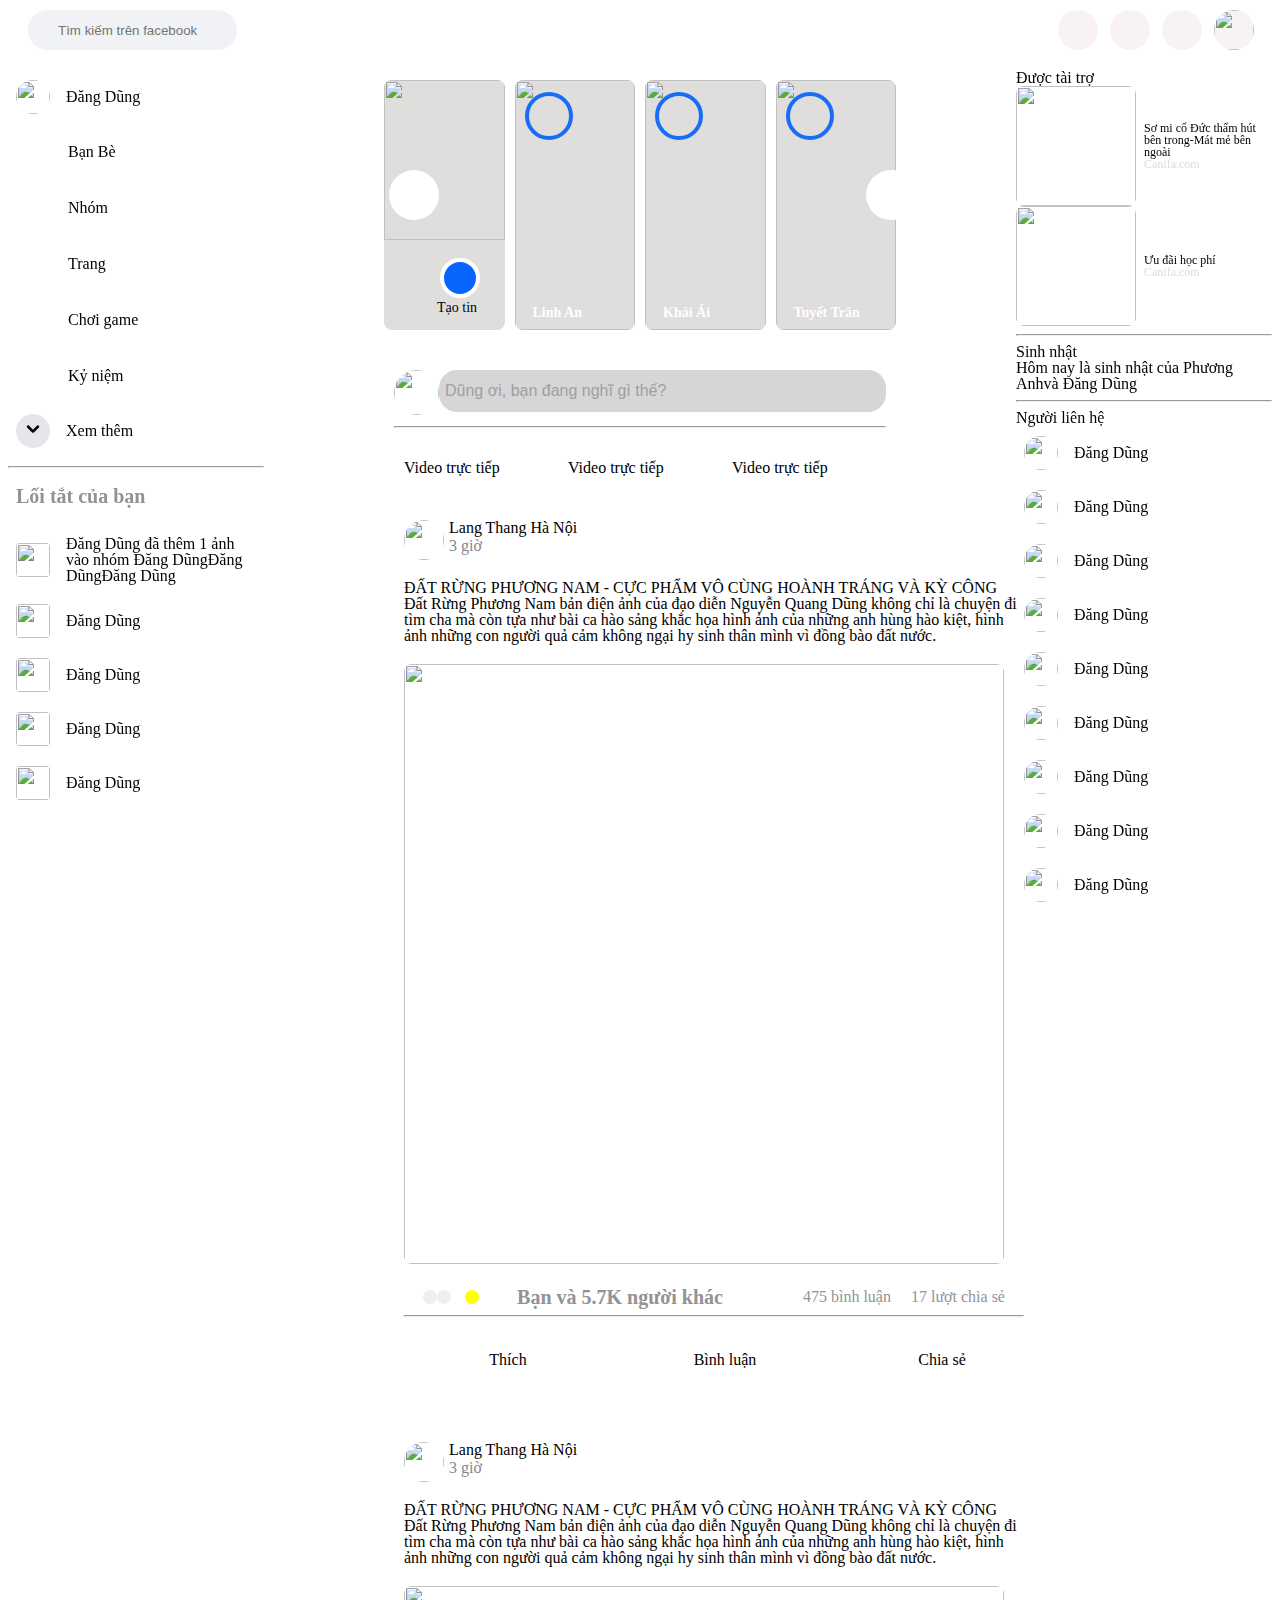
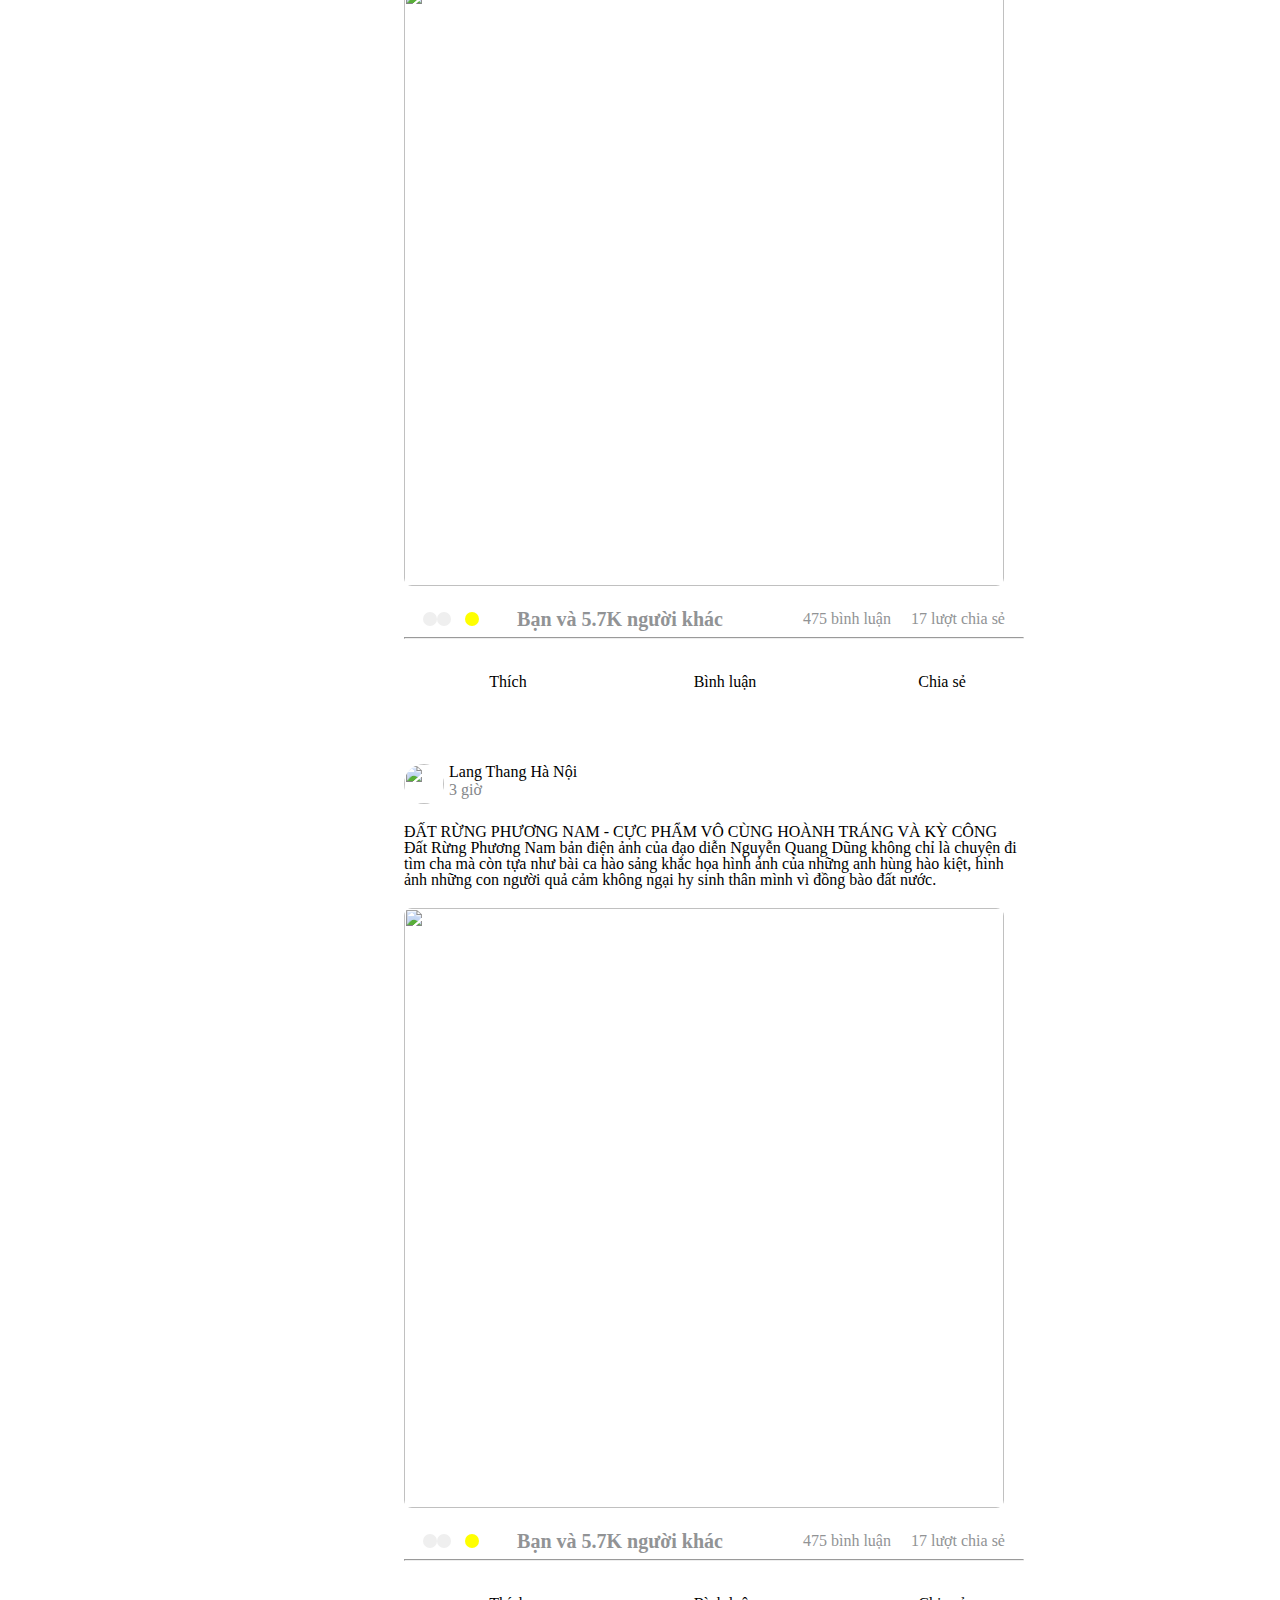
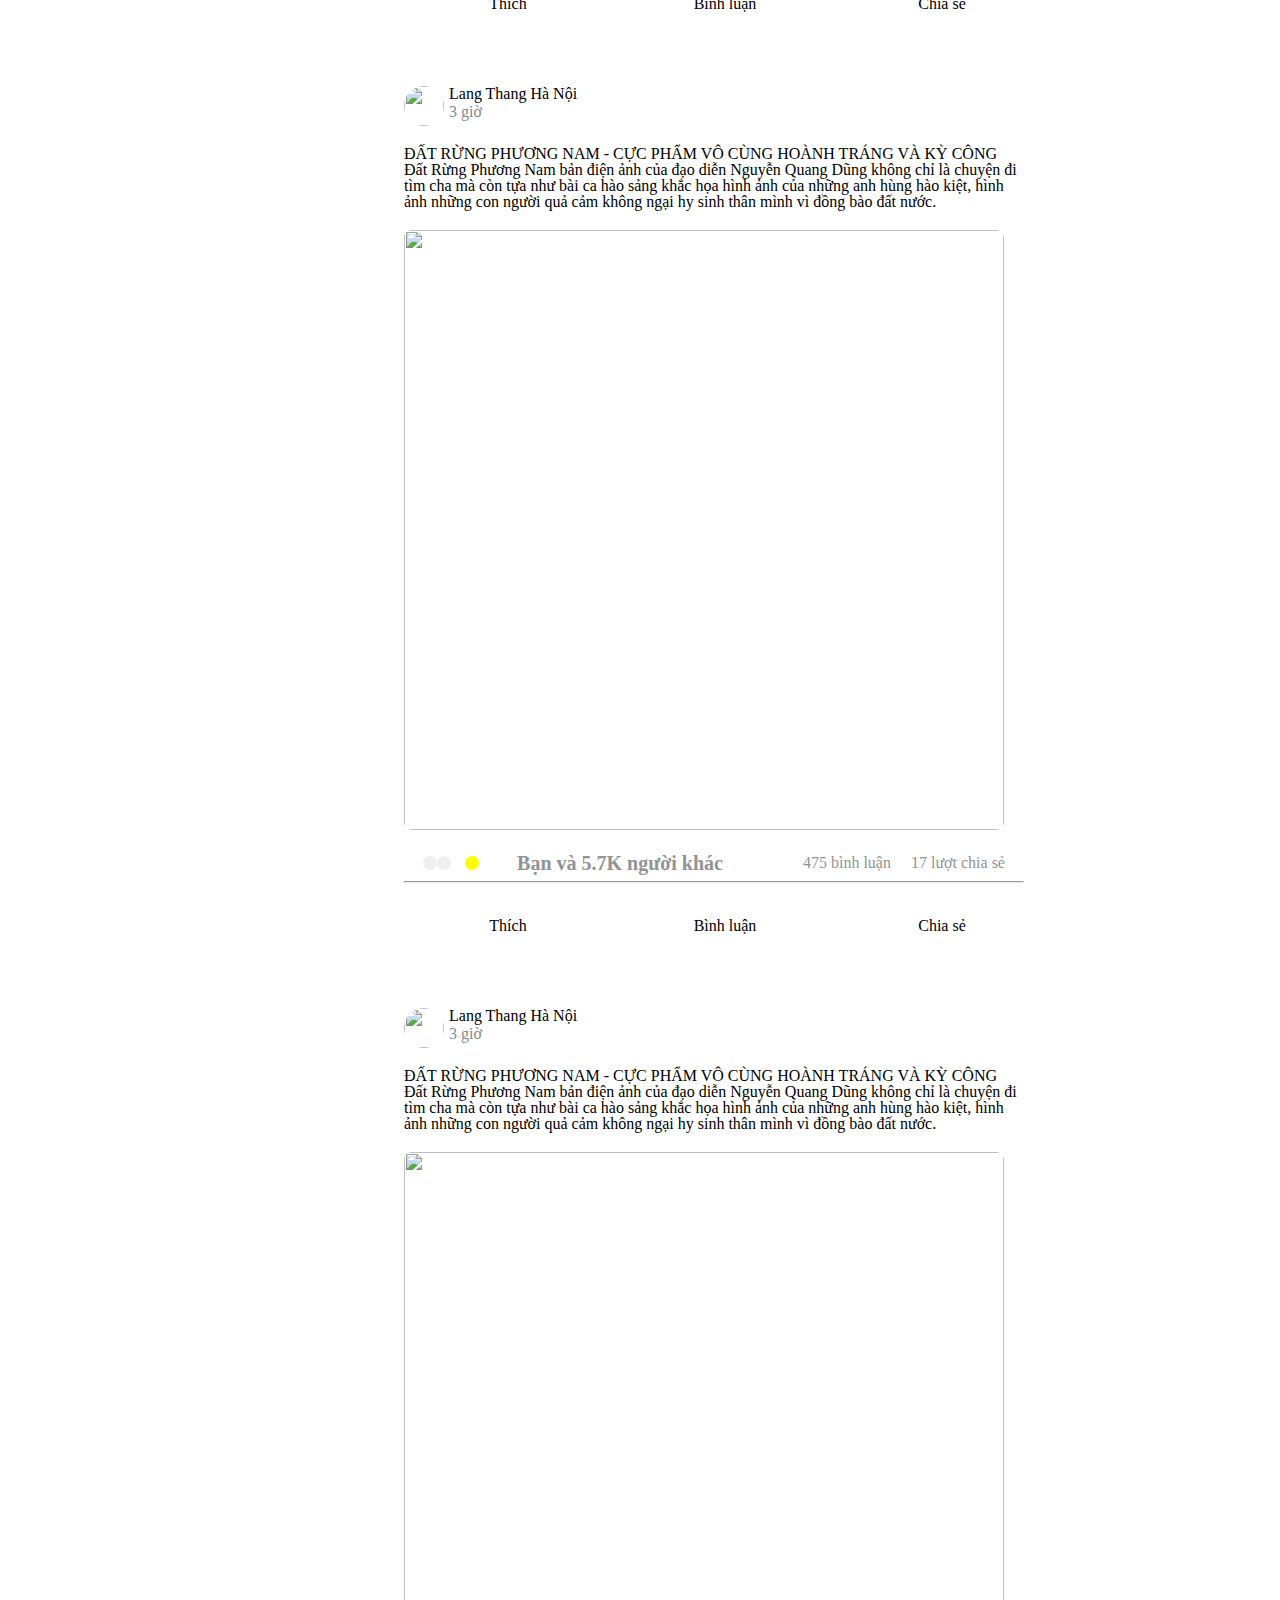
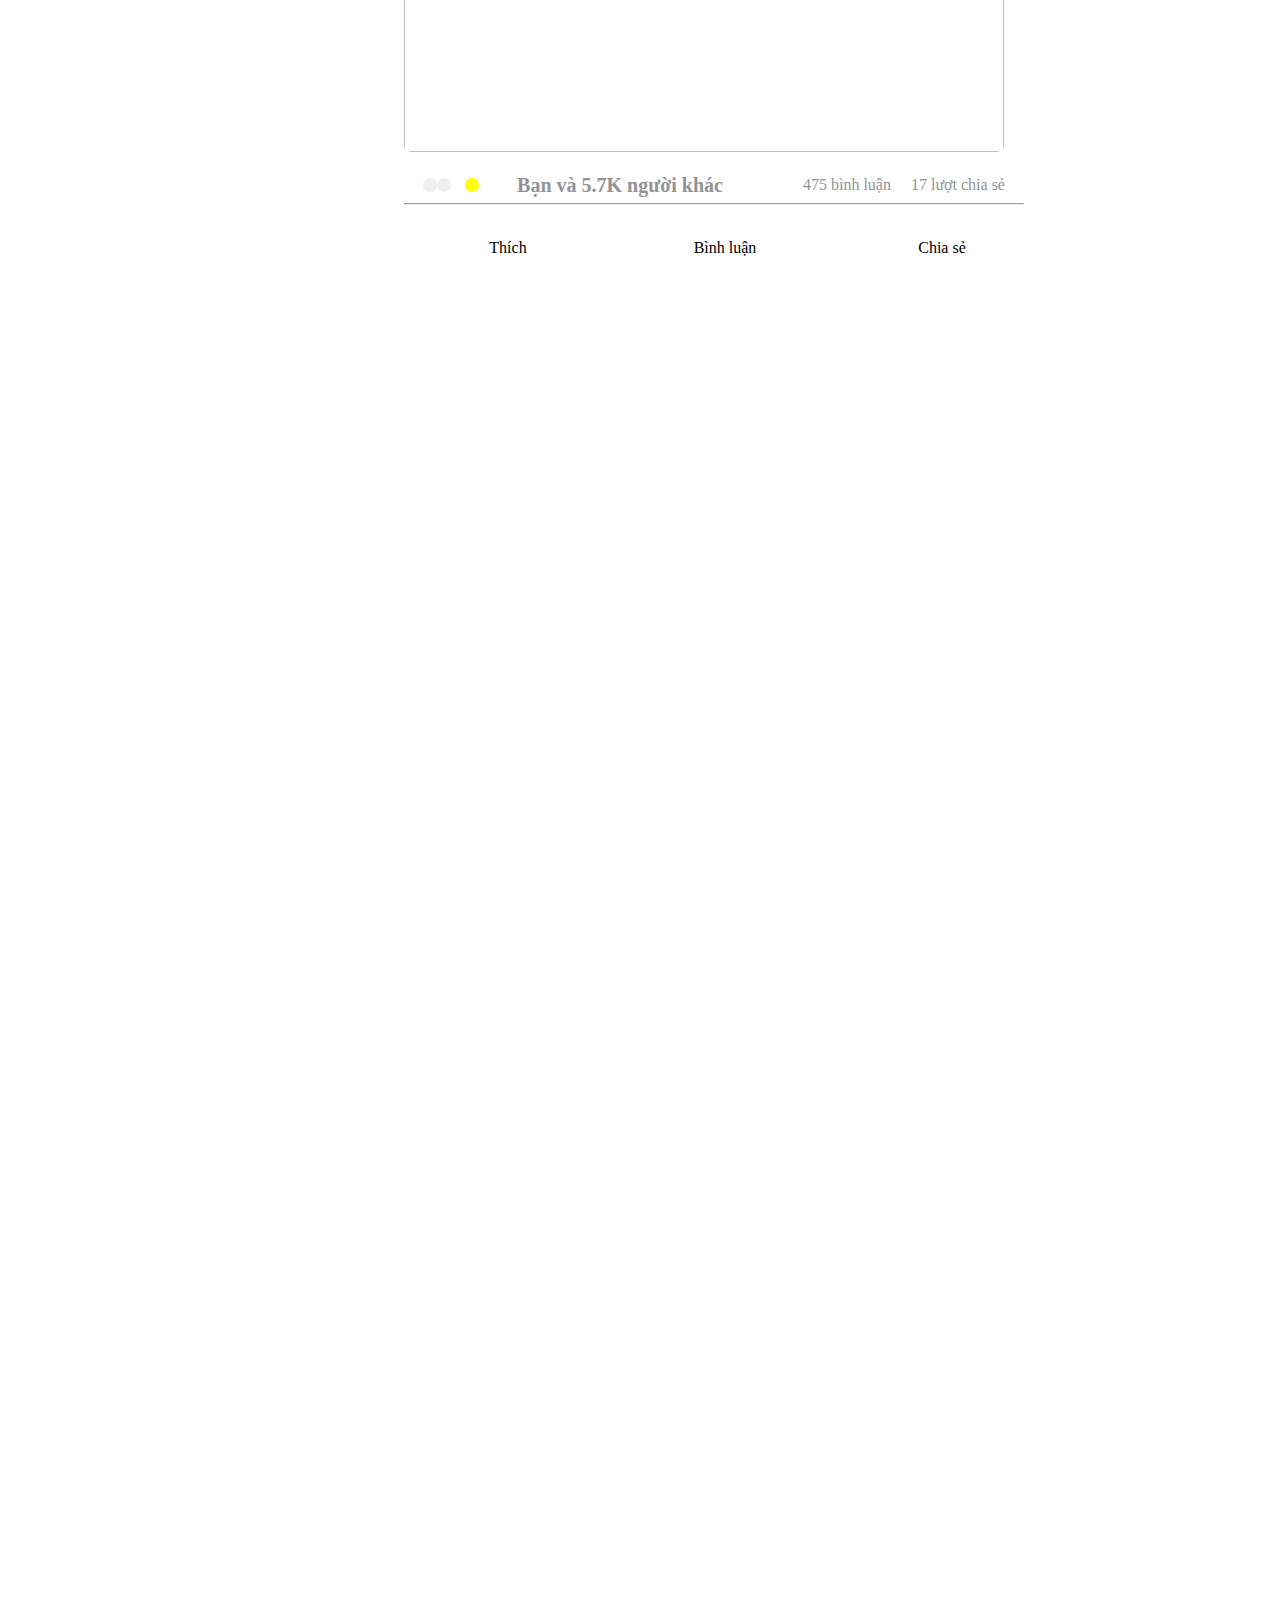
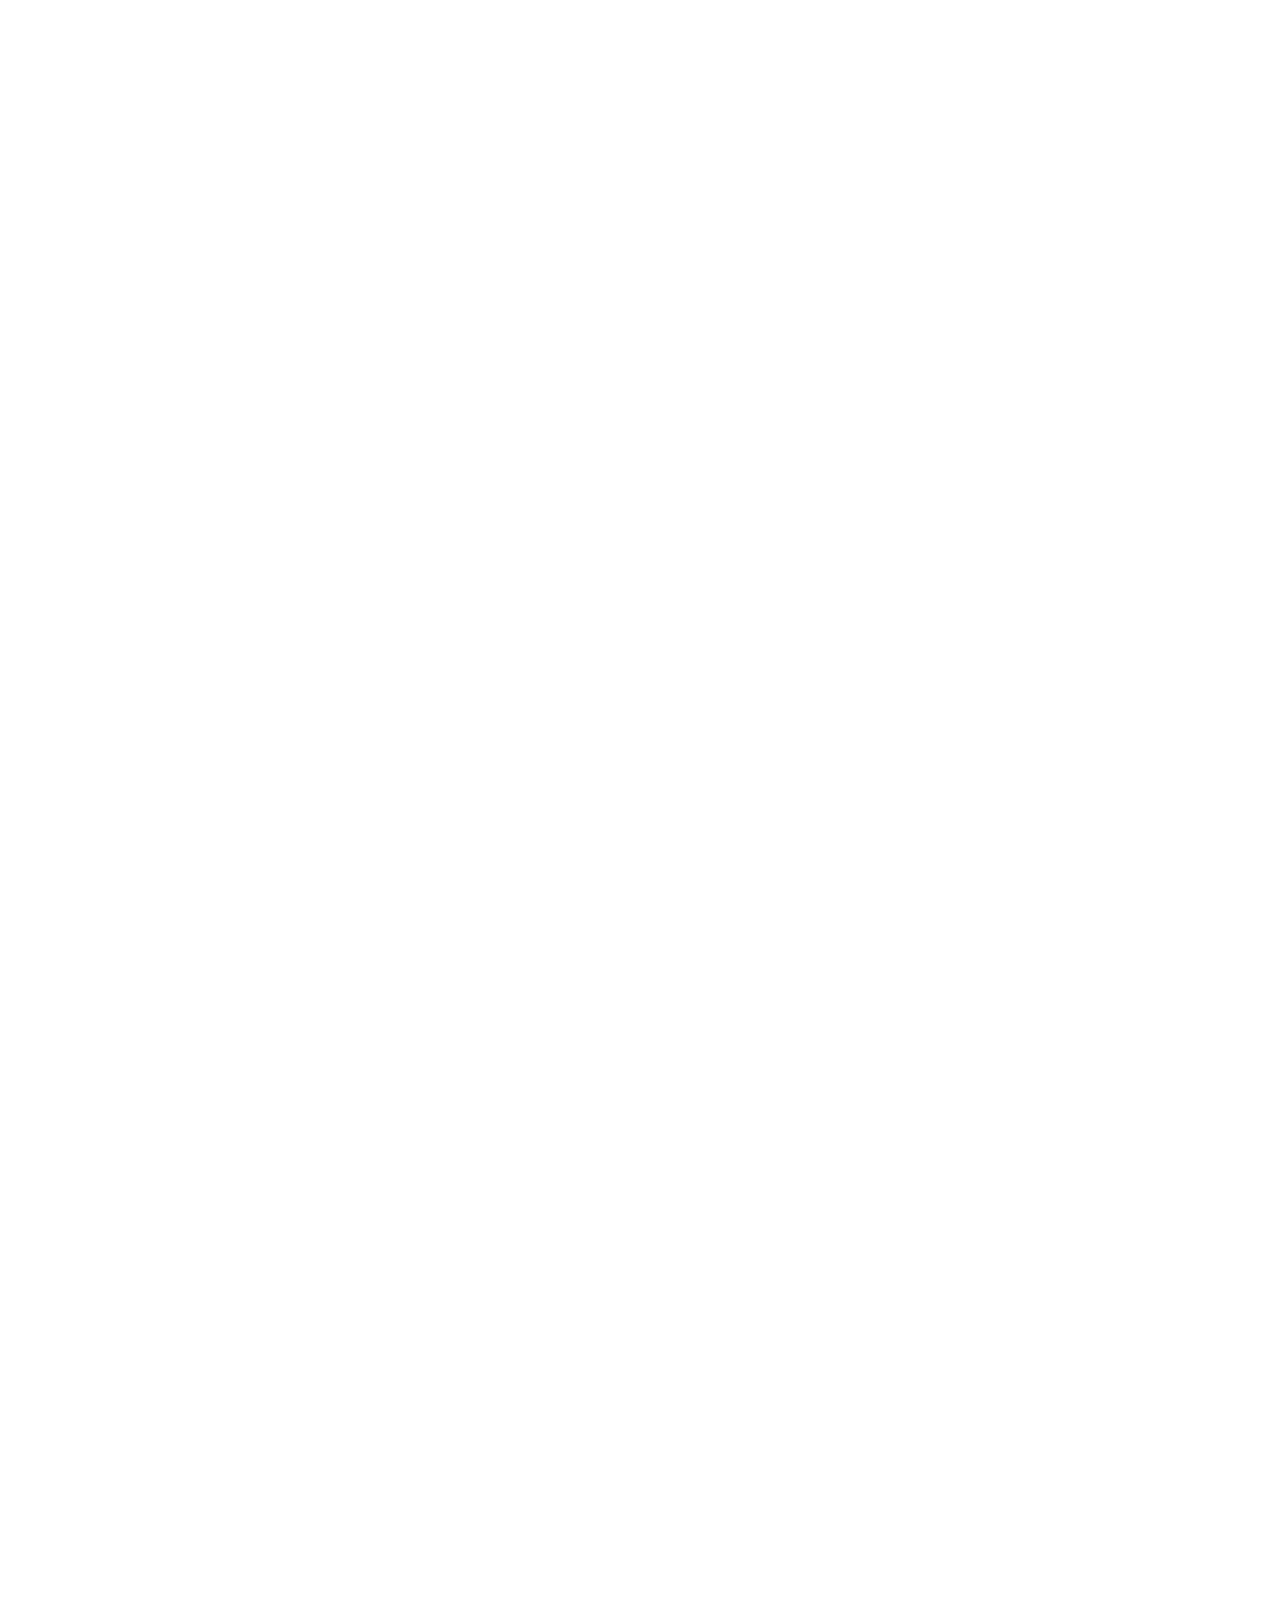
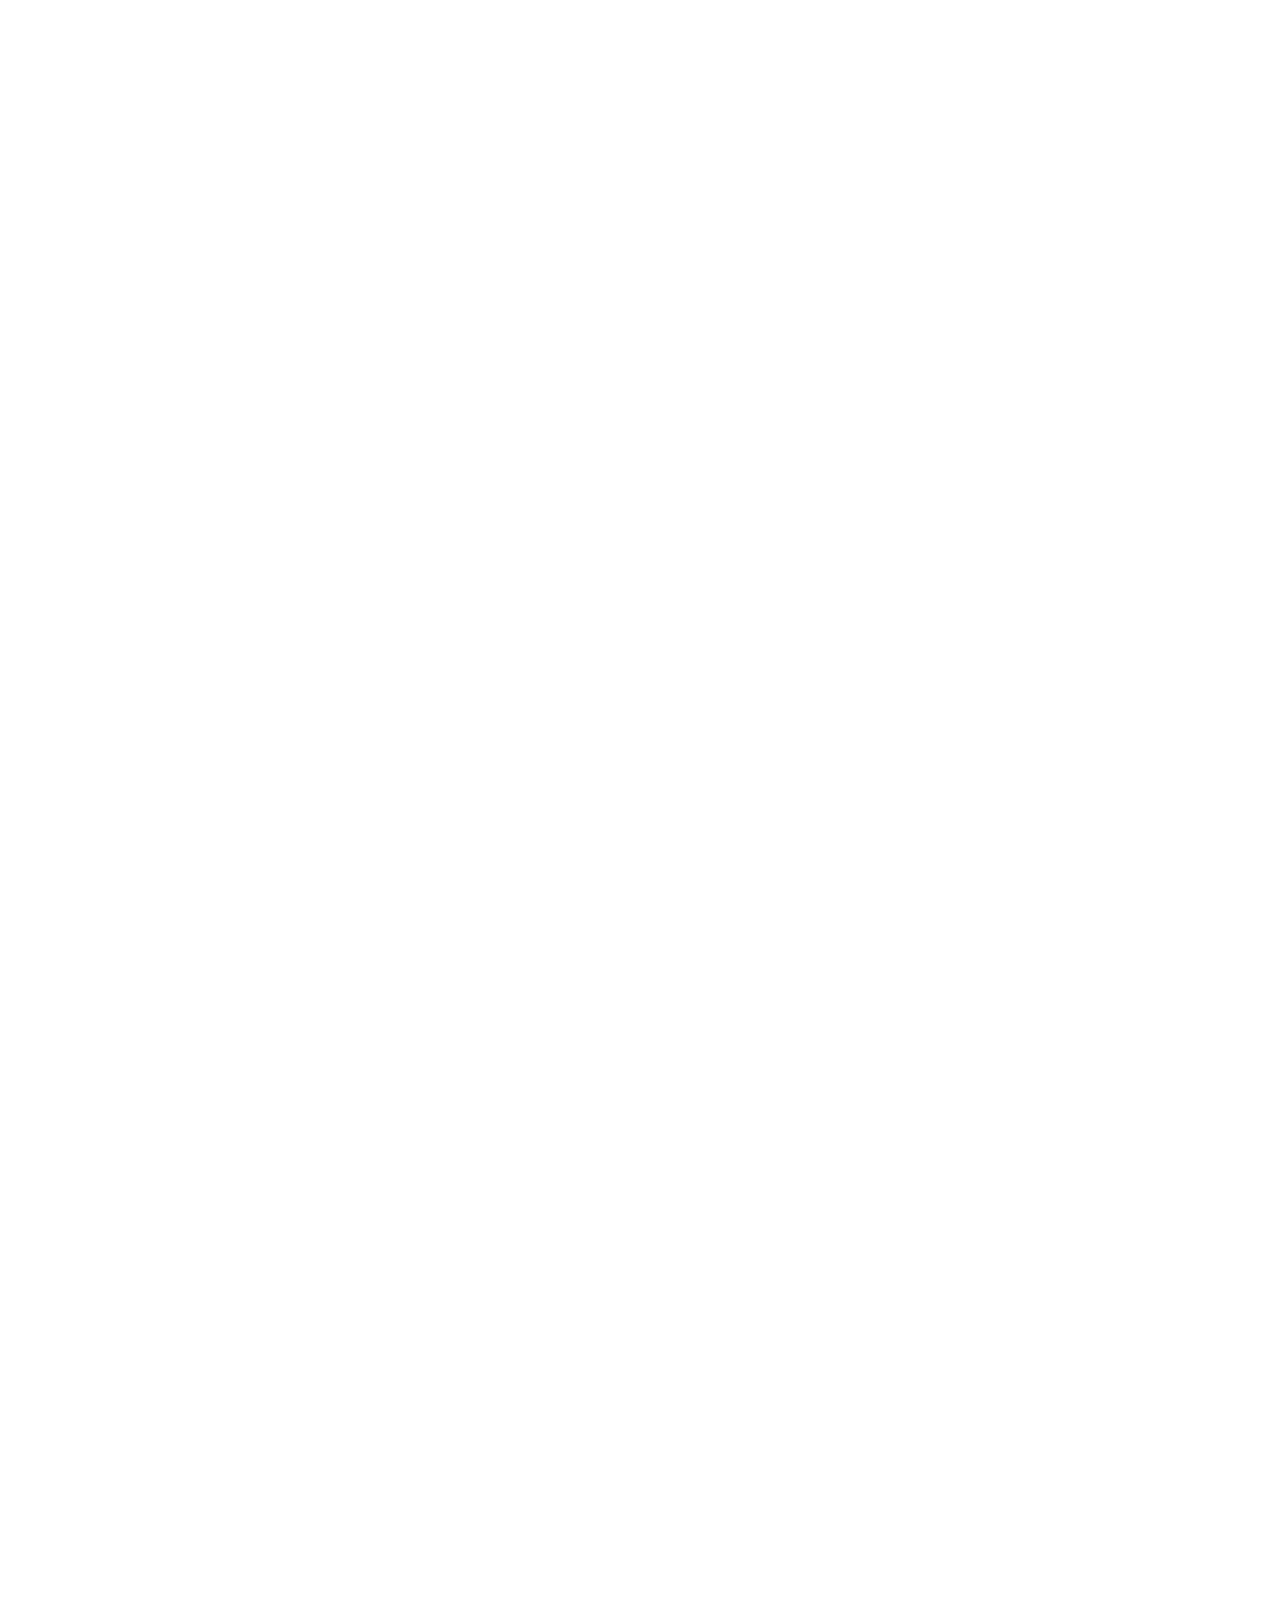
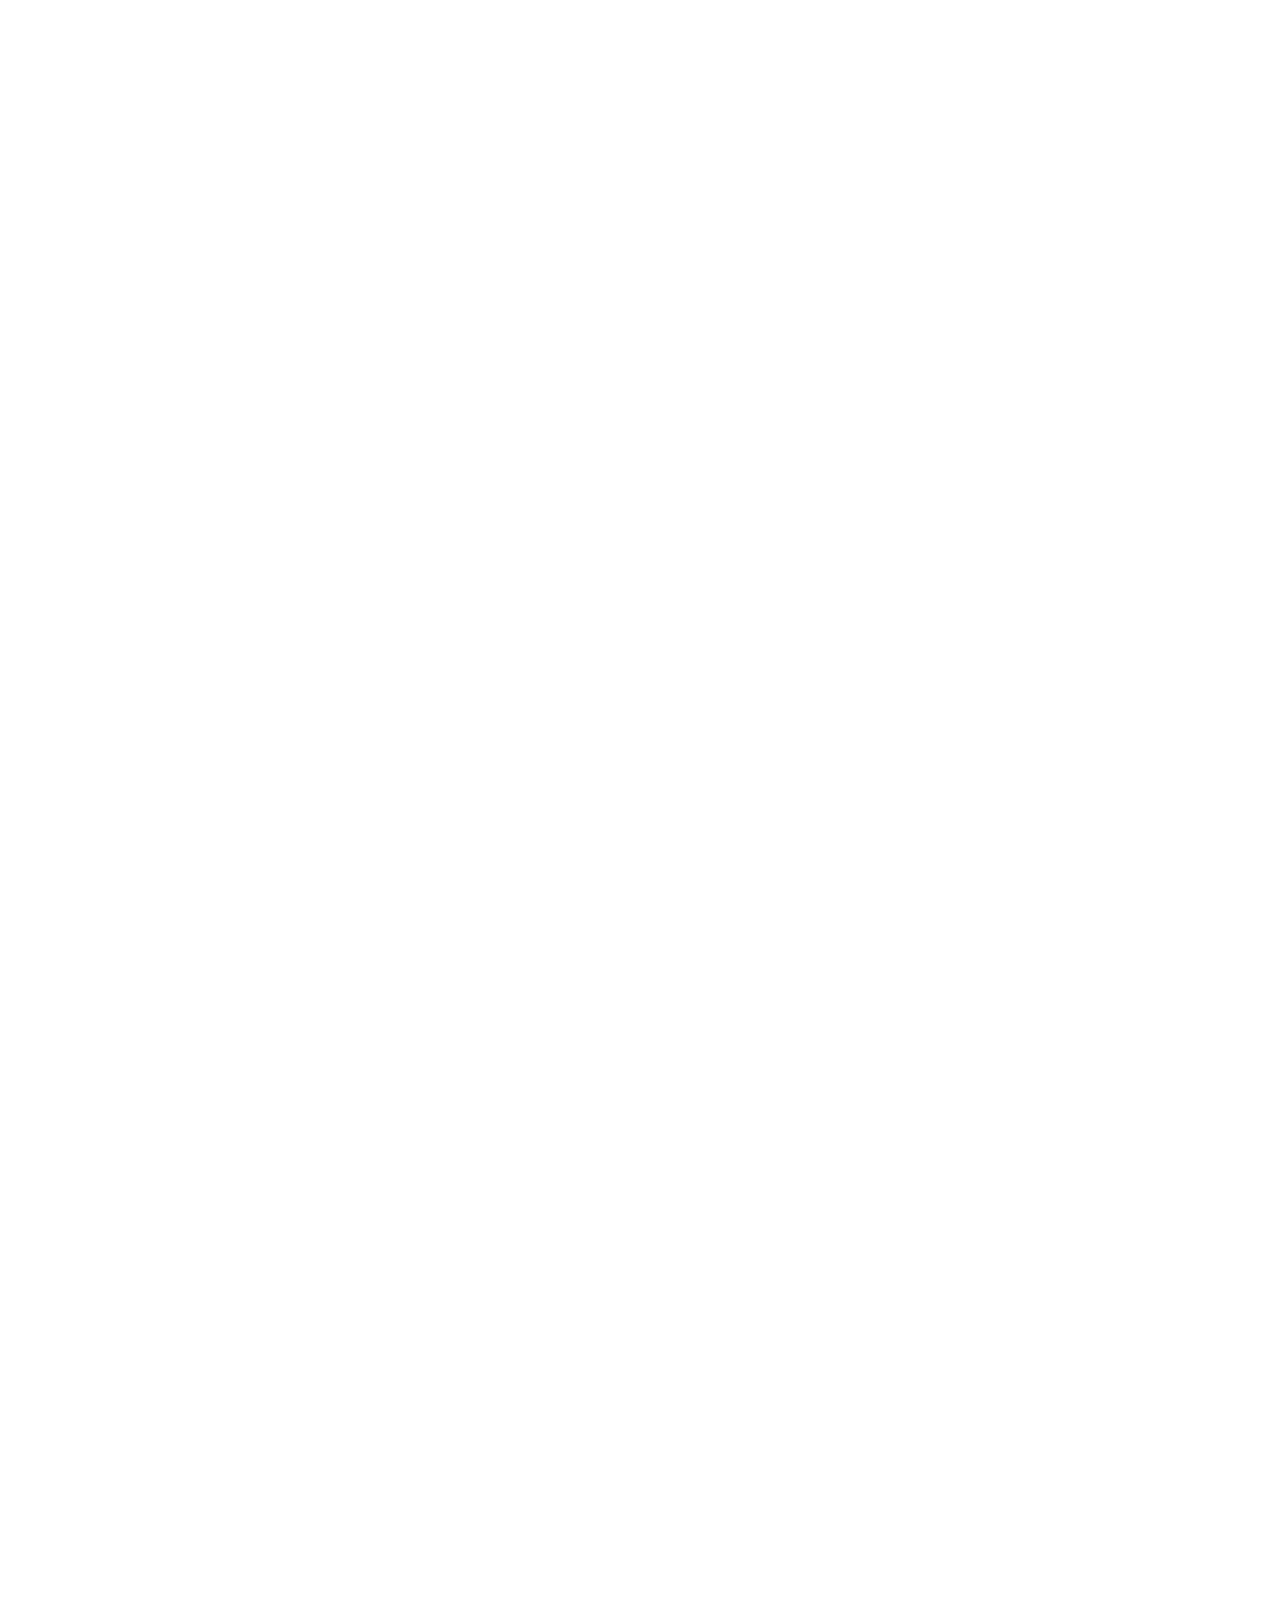
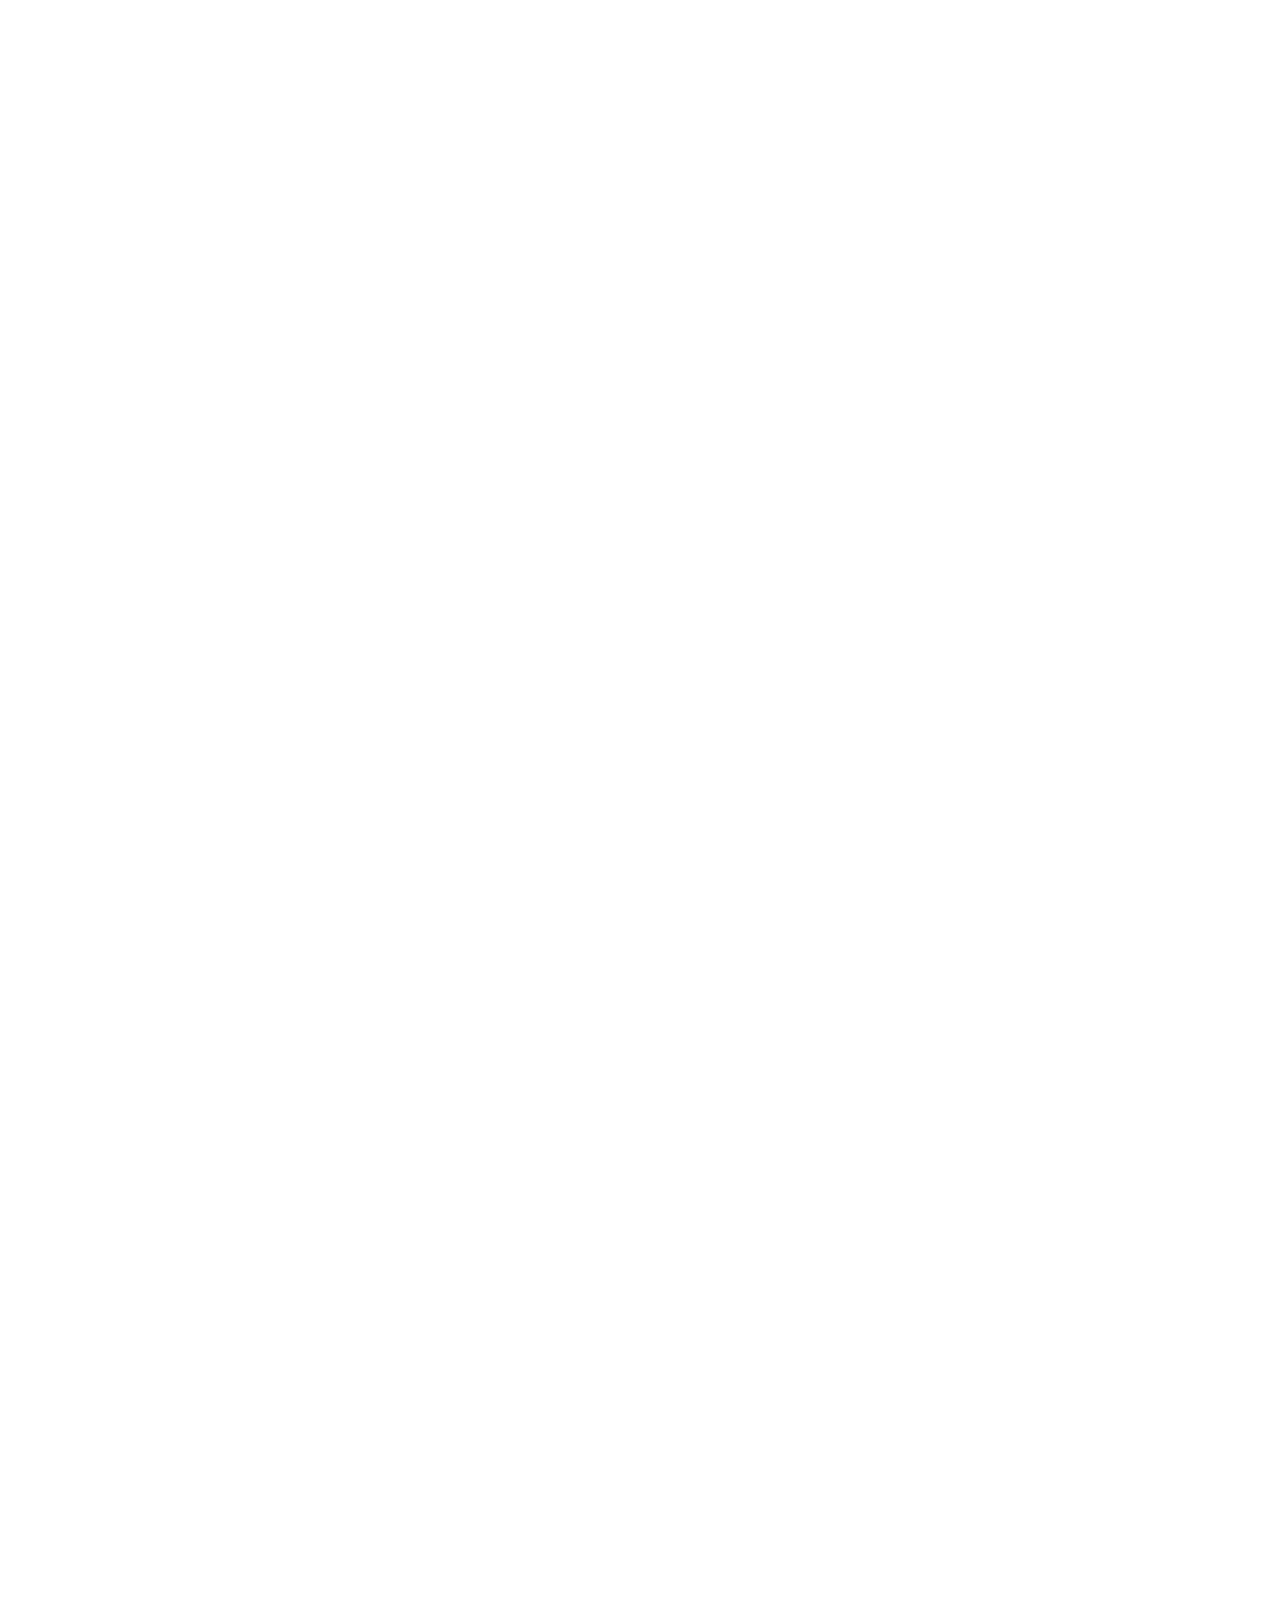
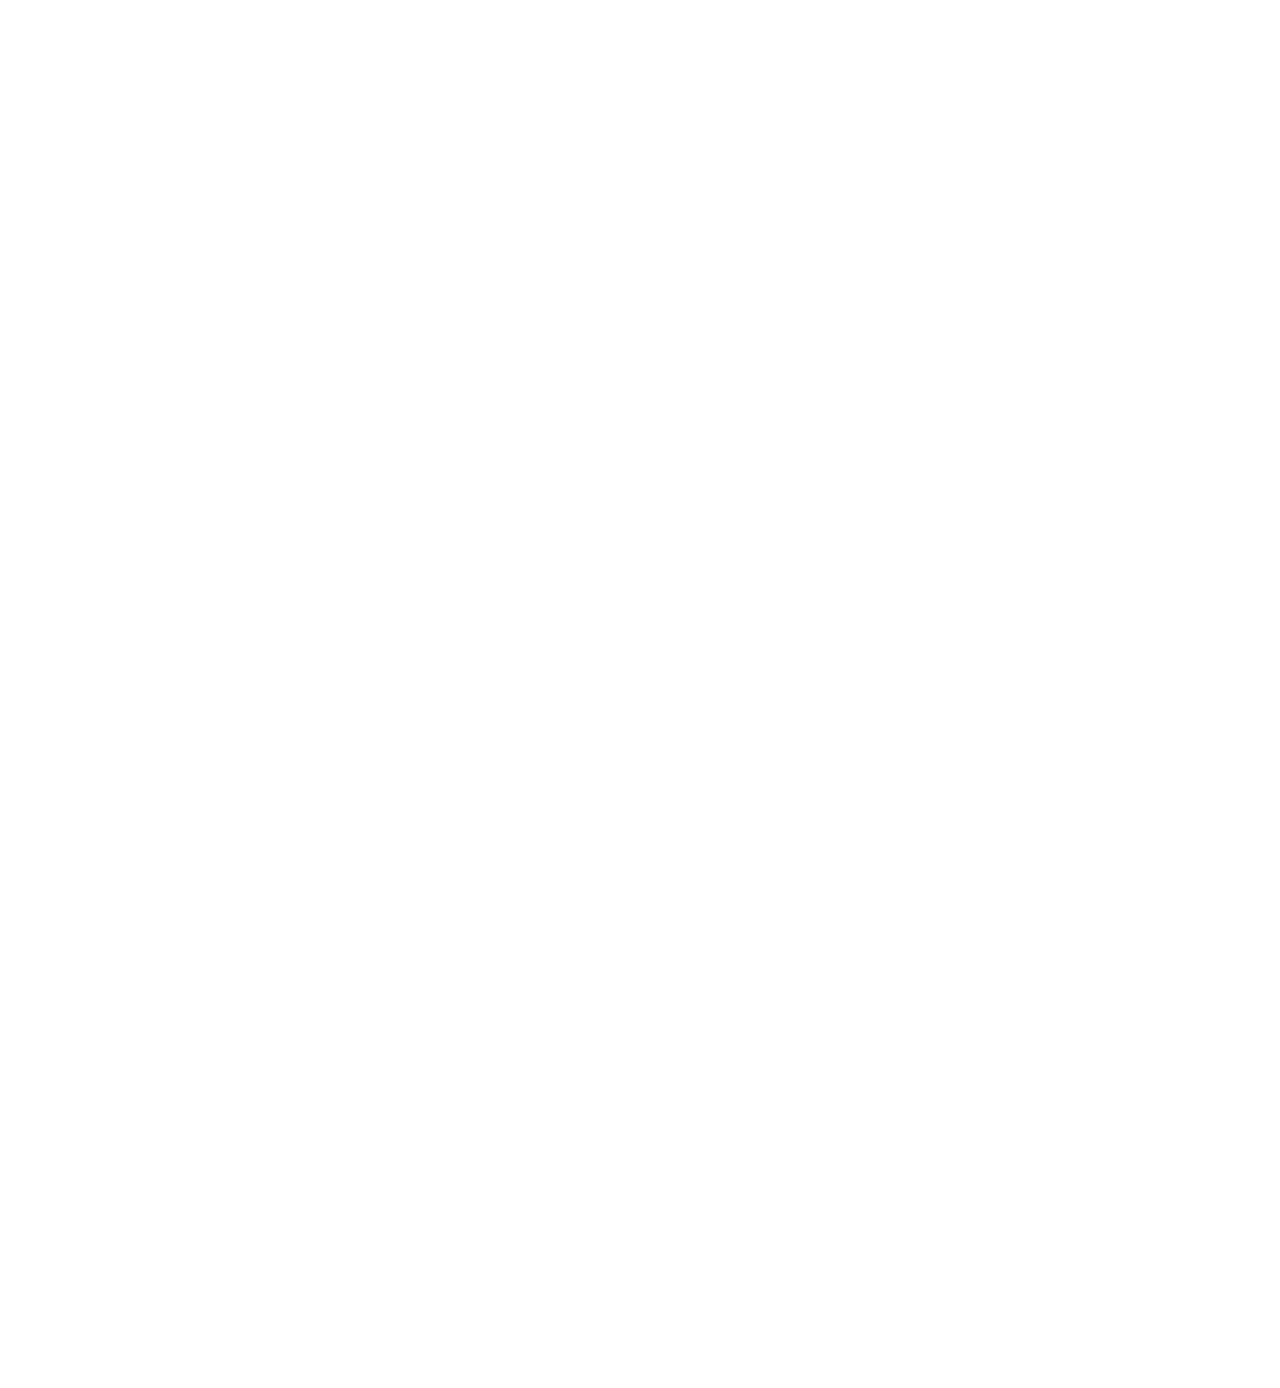
==== commit 2e89497c: "first-commit" ====
--- a/index.html
+++ b/index.html
@@ -1340,7 +1340,2453 @@
                     <h3 class="sidebar-name">Đăng Dũng</h3>
                 </div>
             </div>
-            <div class="newfeed-container"></div>
+            <div class="newfeed-container">
+                <div class="newfeed-header">
+                    <div class="newfeed-header__item">
+                        <img
+                            class="newfeed-item__ava"
+                            src="https://getwallpapers.com/wallpaper/full/0/f/4/394443.jpg"
+                            alt=""
+                        />
+                        <button class="newfeed-item__str">
+                            <i class="fa-solid fa-plus"></i>
+                        </button>
+                        <p>Tạo tin</p>
+                        <button class="newfeed-item__left">
+                            <i class="fa-solid fa-chevron-left"></i>
+                        </button>
+                    </div>
+                    <div class="newfeed-header__item newfeed-header__story">
+                        <img
+                            class="newfeed-item__ava"
+                            src="https://tse4.mm.bing.net/th?id=OIP.JWH3pzoU0wPCIna7QoMtSwHaEK&pid=Api&P=0&h=220"
+                            alt=""
+                        />
+                        <p class="newfeed-story__name">Linh An</p>
+                        <figure class="newfeed-story__circle">
+                            <img
+                                src="https://scontent.fhan20-1.fna.fbcdn.net/v/t39.30808-6/351306359_796797495136421_5672522961342854074_n.jpg?_nc_cat=105&ccb=1-7&_nc_sid=5f2048&_nc_ohc=c1W-lZC8AN4AX-BJiuw&_nc_ht=scontent.fhan20-1.fna&oh=00_AfBBkfjzOlN1YLIccXwt0rHaLU98ae4TjPRQ25tBu3dZig&oe=652D4E5E"
+                                alt=""
+                            />
+                        </figure>
+                    </div>
+                    <div class="newfeed-header__item newfeed-header__story">
+                        <img
+                            class="newfeed-item__ava"
+                            src="https://tse4.mm.bing.net/th?id=OIP.JWH3pzoU0wPCIna7QoMtSwHaEK&pid=Api&P=0&h=220"
+                            alt=""
+                        />
+                        <p class="newfeed-story__name">Khải Ái</p>
+                        <figure class="newfeed-story__circle">
+                            <img
+                                src="https://scontent.fhan20-1.fna.fbcdn.net/v/t39.30808-6/387779686_339582868580736_799091309570305253_n.jpg?stp=cp6_dst-jpg&_nc_cat=109&ccb=1-7&_nc_sid=5f2048&_nc_ohc=9XcHLE8y9HYAX9bCLZs&_nc_ht=scontent.fhan20-1.fna&oh=00_AfB0qNSsSB-6lsfoGzZmGh-ncBjxnU3Nyrk0x9onjwLtaw&oe=652C7B9C"
+                                alt=""
+                            />
+                        </figure>
+                    </div>
+                    <div class="newfeed-header__item newfeed-header__story">
+                        <img
+                            class="newfeed-item__ava"
+                            src="https://tse4.mm.bing.net/th?id=OIP.JWH3pzoU0wPCIna7QoMtSwHaEK&pid=Api&P=0&h=220"
+                            alt=""
+                        />
+                        <p class="newfeed-story__name">Tuyết Trân</p>
+                        <figure class="newfeed-story__circle">
+                            <img
+                                src="https://scontent.fhan20-1.fna.fbcdn.net/v/t39.30808-6/387871106_340040741868282_227305263558733695_n.jpg?_nc_cat=106&ccb=1-7&_nc_sid=5f2048&_nc_ohc=hbkNFBrg6nwAX9DEbEm&_nc_ht=scontent.fhan20-1.fna&oh=00_AfDjy34EqVlFwfRIO2lWjzGG5E1Rp7g0yGq76nDQqVM8rQ&oe=652CC6F4"
+                                alt=""
+                            />
+                        </figure>
+                        <button class="newfeed-item__right">
+                            <i class="fa-solid fa-chevron-right"></i>
+                        </button>
+                    </div>
+                </div>
+                <!-- ======= -->
+
+                <div class="newfeed-think">
+                    <div class="newfeed-think__header">
+                        <figure>
+                            <img
+                                class="newfeed__header-ava"
+                                src="https://ss-images.saostar.vn/2019/04/08/4927333/4.jpg"
+                                alt=""
+                            />
+                        </figure>
+                        <button class="newfeed__header-write">
+                            Dũng ơi, bạn đang nghĩ gì thế?
+                        </button>
+                        <div class="newfeed__header-news">
+                            <div class="newfeed-news__first">
+                                <h1>Tạo bài viết</h1>
+                                <button>
+                                    <i class="fa-solid fa-xmark"></i>
+                                </button>
+                            </div>
+                            <hr />
+                            <div class="newfeed-news__public">
+                                <img
+                                    src="https://ss-images.saostar.vn/2019/04/08/4927333/4.jpg"
+                                    alt=""
+                                    class="newfeed-public__ava"
+                                />
+                                <div class="newfeed-public__text">
+                                    <h3>Đăng Dũng</h3>
+                                    <select name="" id="">
+                                        <option value="public">
+                                            Công Khai
+                                        </option>
+                                        <option value="private">Bạn bè</option>
+                                        <option value="">
+                                            Bạn bè ngoại trừ
+                                        </option>
+                                        <option value="">Chỉ mình tôi</option>
+                                        <option value="">Bạn bè cụ thể</option>
+                                    </select>
+                                </div>
+                            </div>
+                            <div class="newfeed-news__think">
+                                <label for=""
+                                    >Dũng ơi,bạn đang nghĩ gì thế?</label
+                                >
+                            </div>
+                            <div class="newfeed-news__icon">
+                                <img
+                                    src="https://tse1.mm.bing.net/th?id=OIP.VHJL8bNSLTw7MV_-D6OadgHaEo&pid=Api&P=0&h=220"
+                                    alt=""
+                                />
+                                <i
+                                    data-visualcompletion="css-img"
+                                    class="x1b0d499 xl1xv1r"
+                                    aria-label="Chèn một biểu tượng cảm xúc"
+                                    role="img"
+                                    style="
+                                        height: 24px;
+                                        width: 24px;
+                                        background-image: url('https://static.xx.fbcdn.net/rsrc.php/v3/yi/r/hM9Xe9cQ_9m.png');
+                                        background-position: 0px -72px;
+                                        background-size: 38px 486px;
+                                        background-repeat: no-repeat;
+                                        display: inline-block;
+                                    "
+                                ></i>
+                                <p>Emoji</p>
+                            </div>
+                            <div class="newfeed-news__more">
+                                <p>Thêm vào bài viết của bạn</p>
+                                <div
+                                    class="newfeed-more__pic newfeed-more__pic_1"
+                                >
+                                    <img
+                                        class="x1b0d499 xl1xv1r"
+                                        src="https://static.xx.fbcdn.net/rsrc.php/v3/yC/r/a6OjkIIE-R0.png"
+                                        alt=""
+                                        style="height: 24px; width: 24px"
+                                    />
+                                    <p>Ảnh/Video</p>
+                                </div>
+                                <div class="newfeed-more__pic">
+                                    <img
+                                        class="x1b0d499 xl1xv1r"
+                                        src="https://static.xx.fbcdn.net/rsrc.php/v3/yC/r/MqTJr_DM3Jg.png"
+                                        alt=""
+                                        style="height: 24px; width: 24px"
+                                    />
+                                    <p>Ảnh/Video</p>
+                                </div>
+                                <div class="newfeed-more__pic">
+                                    <img
+                                        class="x1b0d499 xl1xv1r"
+                                        src="https://static.xx.fbcdn.net/rsrc.php/v3/yk/r/yMDS19UDsWe.png"
+                                        alt=""
+                                        style="height: 24px; width: 24px"
+                                    />
+                                    <p>Ảnh/Video</p>
+                                </div>
+                                <div class="newfeed-more__pic">
+                                    <img
+                                        class="x1b0d499 xl1xv1r"
+                                        src="https://static.xx.fbcdn.net/rsrc.php/v3/yy/r/uywzfiZad5N.png"
+                                        alt=""
+                                        style="height: 24px; width: 24px"
+                                    />
+                                    <p>Ảnh/Video</p>
+                                </div>
+                                <div class="newfeed-more__pic">
+                                    <img
+                                        class="x1b0d499 xl1xv1r"
+                                        src="https://static.xx.fbcdn.net/rsrc.php/v3/yX/r/j0Jp-GpONWx.png"
+                                        alt=""
+                                        style="height: 24px; width: 24px"
+                                    />
+                                    <p>Ảnh/Video</p>
+                                </div>
+                                <button class="fa-ellipsis__more">
+                                    <i class="fa-solid fa-ellipsis"></i>
+                                </button>
+                                <p class="fa-ellipsis__p">Ảnh/Video</p>
+                            </div>
+                            <div class="newfeed-news__up"><p>Đăng</p></div>
+                        </div>
+                    </div>
+                    <hr />
+                    <div class="newfeed-think__symbol">
+                        <div class="newfeed-symbol__live">
+                            <i class="fa-solid fa-camera-rotate"></i>
+                            <p>Video trực tiếp</p>
+                        </div>
+                        <div class="newfeed-symbol__live">
+                            <i class="fa-regular fa-images"></i>
+                            <p>Video trực tiếp</p>
+                        </div>
+                        <div class="newfeed-symbol__live">
+                            <i class="fa-regular fa-face-laugh"></i>
+                            <p>Video trực tiếp</p>
+                        </div>
+                    </div>
+                </div>
+                <!-- ======= -->
+                <div class="newfeed-post">
+                    <div class="newfeed-post__list">
+                        <div class="newfeed-list__item">
+                            <img
+                                src="https://i.pinimg.com/originals/b2/dd/74/b2dd745113ec29d6109bb1b26b677e7e.jpg"
+                                alt=""
+                                class="newfeed-item-avatar"
+                            />
+                            <div class="title-container">
+                                <div class="title-container__header">
+                                    <img
+                                        src="https://i.pinimg.com/originals/b2/dd/74/b2dd745113ec29d6109bb1b26b677e7e.jpg"
+                                        alt=""
+                                        class="title-ava"
+                                    />
+                                    <div class="title-info">
+                                        <h1>Lang Thang Hà Nội</h1>
+                                        <div>
+                                            <i
+                                                class="fa-solid fa-circle-info"
+                                            ></i>
+                                            <p>
+                                                <strong>Trang</strong> Tổ chức
+                                                cộng đồng
+                                            </p>
+                                        </div>
+                                        <div>
+                                            <i class="fa-solid fa-user"></i>
+                                            <p>
+                                                Liên hệ quảng cáo vui lòng inbox
+                                                fanpage hoặc zalo 0384421232.
+                                                Xin cảm ơn
+                                            </p>
+                                        </div>
+                                        <div>
+                                            <i
+                                                class="fa-solid fa-basketball"
+                                            ></i>
+                                            <a href="#!"
+                                                >instagram.com/langthanghanoiofficial</a
+                                            >
+                                        </div>
+                                        <div>
+                                            <i
+                                                class="fa-solid fa-check-double"
+                                            ></i>
+                                            <p>2,4 triệu người theo dõi</p>
+                                        </div>
+                                    </div>
+                                </div>
+                                <div class="title-button">
+                                    <div
+                                        class="title-button__first_active title-button__first"
+                                    >
+                                        <i class="fa-solid fa-users"></i>
+                                        <p>Truy cập nhóm</p>
+                                    </div>
+                                    <div class="title-button__second a1">
+                                        <i class="fa-solid fa-users"></i>
+                                        <p>Đang theo dõi</p>
+                                    </div>
+                                    <div class="title-button__third a1">
+                                        <i
+                                            class="fa-brands fa-facebook-messenger"
+                                        ></i>
+                                    </div>
+                                    <div class="title-button__four a1">
+                                        <i class="fa-solid fa-ellipsis"></i>
+                                    </div>
+                                </div>
+                            </div>
+                            <div class="newfeed-item__describe">
+                                <h3 class="title">Lang Thang Hà Nội</h3>
+                                <div class="title-container">
+                                    <div class="title-container__header">
+                                        <img
+                                            src="https://i.pinimg.com/originals/b2/dd/74/b2dd745113ec29d6109bb1b26b677e7e.jpg"
+                                            alt=""
+                                            class="title-ava"
+                                        />
+                                        <div class="title-info">
+                                            <h1>Lang Thang Hà Nội</h1>
+                                            <div>
+                                                <i
+                                                    class="fa-solid fa-circle-info"
+                                                ></i>
+                                                <p>
+                                                    <strong>Trang</strong> Tổ
+                                                    chức cộng đồng
+                                                </p>
+                                            </div>
+                                            <div>
+                                                <i class="fa-solid fa-user"></i>
+                                                <p>
+                                                    Liên hệ quảng cáo vui lòng
+                                                    inbox fanpage hoặc zalo
+                                                    0384421232. Xin cảm ơn
+                                                </p>
+                                            </div>
+                                            <div>
+                                                <i
+                                                    class="fa-solid fa-basketball"
+                                                ></i>
+                                                <a href="#!"
+                                                    >instagram.com/langthanghanoiofficial</a
+                                                >
+                                            </div>
+                                            <div>
+                                                <i
+                                                    class="fa-solid fa-check-double"
+                                                ></i>
+                                                <p>2,4 triệu người theo dõi</p>
+                                            </div>
+                                        </div>
+                                    </div>
+                                    <div class="title-button">
+                                        <div
+                                            class="title-button__first_active title-button__first"
+                                        >
+                                            <i class="fa-solid fa-users"></i>
+                                            <p>Truy cập nhóm</p>
+                                        </div>
+                                        <div class="title-button__second a1">
+                                            <i class="fa-solid fa-users"></i>
+                                            <p>Đang theo dõi</p>
+                                        </div>
+                                        <div class="title-button__third a1">
+                                            <i
+                                                class="fa-brands fa-facebook-messenger"
+                                            ></i>
+                                        </div>
+                                        <div class="title-button__four a1">
+                                            <i class="fa-solid fa-ellipsis"></i>
+                                        </div>
+                                    </div>
+                                </div>
+
+                                <div class="newfeed-describe__time">
+                                    <p class="time-when">3 giờ</p>
+                                    <p class="time-up">
+                                        Thứ bảy,14 tháng 10 năm 2023 lúc 14:49
+                                    </p>
+                                    <i class="fa-solid fa-earth-americas"></i>
+                                    <p class="earth-up">Công Khai</p>
+                                </div>
+                            </div>
+                            <button class="fa-ellipsis__item">
+                                <i class="fa-solid fa-ellipsis"></i>
+                            </button>
+                            <div class="list-moreabout">
+                                <div class="list-moreabout__item">
+                                    <i class="fa-regular fa-bookmark"></i>
+                                    <div class="list-moreabout__desc">
+                                        <h2>Lưu bài viết</h2>
+                                        <p>Thêm vào danh sách</p>
+                                    </div>
+                                </div>
+                                <hr />
+                                <div class="list-moreabout__item">
+                                    <i class="fa-regular fa-bell"></i>
+                                    <div class="list-moreabout__desc">
+                                        <h2>Bật thông báo cho bài viết này</h2>
+                                    </div>
+                                </div>
+                                <hr />
+                                <div class="list-moreabout__item">
+                                    <i class="fa-solid fa-square-xmark"></i>
+                                    <div class="list-moreabout__desc">
+                                        <h2>Ẩn bài viết</h2>
+                                        <p>Ẩn bớt các bài viết tương đương</p>
+                                    </div>
+                                </div>
+                                <div class="list-moreabout__item">
+                                    <i class="fa-regular fa-clock"></i>
+                                    <div class="list-moreabout__desc">
+                                        <h2>Tạm ẩn trong 30 ngày</h2>
+                                        <p>
+                                            Tạm thời không nhìn thấy bài viết
+                                            này nữa.
+                                        </p>
+                                    </div>
+                                </div>
+                                <div class="list-moreabout__item">
+                                    <i class="fa-solid fa-trash-can"></i>
+                                    <div class="list-moreabout__desc">
+                                        <h2>Ẩn tất cả từ</h2>
+                                        <p>
+                                            Không xem bài viết từ người này nữa
+                                        </p>
+                                    </div>
+                                </div>
+                                <div class="list-moreabout__item">
+                                    <i class="fa-regular fa-clock"></i>
+                                    <div class="list-moreabout__desc">
+                                        <h2>Tạm ẩn trong 30 ngày</h2>
+                                        <p>
+                                            Tạm thời không nhìn thấy bài viết
+                                            nữa.
+                                        </p>
+                                    </div>
+                                </div>
+                                <div class="list-moreabout__item">
+                                    <i class="fa-solid fa-trash-can"></i>
+                                    <div class="list-moreabout__desc">
+                                        <h2>Bỏ theo dõi</h2>
+                                        <p>
+                                            Không xem bài viết nữa nhưng vẫn ở
+                                            trong nhóm
+                                        </p>
+                                    </div>
+                                </div>
+                                <div class="list-moreabout__item">
+                                    <i
+                                        class="fa-solid fa-triangle-exclamation"
+                                    ></i>
+                                    <div class="list-moreabout__desc">
+                                        <h2>Báo cáo bài viết</h2>
+                                        <p>
+                                            Chúng tôi sẽ không cho... tố cáo bài
+                                            viết.
+                                        </p>
+                                    </div>
+                                </div>
+                                <div class="list-moreabout__item">
+                                    <i
+                                        class="fa-solid fa-person-circle-xmark"
+                                    ></i>
+                                    <div class="list-moreabout__desc">
+                                        <h2>Chặn trang cá nhân của</h2>
+                                        <p>
+                                            Các bạn sẽ không thể nhìn thấy hoặc
+                                            liên hệ với nhau.
+                                        </p>
+                                    </div>
+                                </div>
+                            </div>
+                            <i class="fa-solid fa-xmark fa-xmark__exit"></i>
+                        </div>
+                        <p class="newfeed-newpost">
+                            ĐẤT RỪNG PHƯƠNG NAM - CỰC PHẨM VÔ CÙNG HOÀNH TRÁNG
+                            VÀ KỲ CÔNG Đất Rừng Phương Nam bản điện ảnh của đạo
+                            diễn Nguyễn Quang Dũng không chỉ là chuyện đi tìm
+                            cha mà còn tựa như bài ca hào sảng khắc họa hình ảnh
+                            của những anh hùng hào kiệt, hình ảnh những con
+                            người quả cảm không ngại hy sinh thân mình vì đồng
+                            bào đất nước.
+                        </p>
+                        <img
+                            src="https://khoinguonsangtao.vn/wp-content/uploads/2021/06/hinh-nen-may-tinh-de-thuong-full-hd.jpg"
+                            alt=""
+                            class="newfeed-picture"
+                        />
+                        <div class="newfeed-last">
+                            <div class="newfeed-promotion">
+                                <button class="like">
+                                    <i class="fa-solid fa-thumbs-up"></i>
+                                </button>
+                                <div class="like-people">
+                                    <ul>
+                                        <li class="number-one">Thích</li>
+                                        <li>Lí Thắng</li>
+                                        <li>Lí Quỳ</li>
+                                        <li>Lâm Sum</li>
+                                        <li>Võ Tòng</li>
+                                        <li>Tống Giang</li>
+                                        <li>Ronando</li>
+                                        <li>Messi</li>
+                                        <li>Lỗ Chí Thâm</li>
+                                        <li>Cao Cầu</li>
+                                        <li>Đinh Bộ Lĩnh</li>
+                                    </ul>
+                                </div>
+                                <button class="love">
+                                    <i class="fa-brands fa-gratipay"></i>
+                                </button>
+                                <div class="love-people">
+                                    <ul>
+                                        <li class="number-one">Yêu thích</li>
+                                        <li>Lí Thắng</li>
+                                        <li>Lí Quỳ</li>
+                                        <li>Lâm Sum</li>
+                                        <li>Võ Tòng</li>
+                                        <li>Tống Giang</li>
+                                        <li>Ronando</li>
+                                        <li>Messi</li>
+                                        <li>Lỗ Chí Thâm</li>
+                                        <li>Cao Cầu</li>
+                                        <li>Đinh Bộ Lĩnh</li>
+                                    </ul>
+                                </div>
+                                <button class="laught">
+                                    <i
+                                        class="fa-solid fa-face-laugh-squint"
+                                    ></i>
+                                </button>
+                                <div class="laught-people">
+                                    <ul>
+                                        <li class="number-one">Ha Ha</li>
+                                        <li>Lí Thắng</li>
+                                        <li>Lí Quỳ</li>
+                                        <li>Lâm Sum</li>
+                                        <li>Võ Tòng</li>
+                                        <li>Tống Giang</li>
+                                        <li>Ronando</li>
+                                        <li>Messi</li>
+                                        <li>Lỗ Chí Thâm</li>
+                                        <li>Cao Cầu</li>
+                                        <li>Đinh Bộ Lĩnh</li>
+                                    </ul>
+                                </div>
+                                <button class="sad">
+                                    <i class="fa-regular fa-face-sad-tear"></i>
+                                </button>
+                                <div class="sad-people">
+                                    <ul>
+                                        <li class="number-one">Buồn</li>
+                                        <li>Lí Thắng</li>
+                                        <li>Lí Quỳ</li>
+                                        <li>Lâm Sum</li>
+                                        <li>Võ Tòng</li>
+                                        <li>Tống Giang</li>
+                                        <li>Ronando</li>
+                                        <li>Messi</li>
+                                        <li>Lỗ Chí Thâm</li>
+                                        <li>Cao Cầu</li>
+                                        <li>Đinh Bộ Lĩnh</li>
+                                    </ul>
+                                </div>
+                                <button class="angry">
+                                    <i class="fa-regular fa-face-angry"></i>
+                                </button>
+                                <div class="sad-people">
+                                    <ul>
+                                        <li class="number-one">Phẫn nộ</li>
+                                        <li>Lí Thắng</li>
+                                        <li>Lí Quỳ</li>
+                                        <li>Lâm Sum</li>
+                                        <li>Võ Tòng</li>
+                                        <li>Tống Giang</li>
+                                        <li>Ronando</li>
+                                        <li>Messi</li>
+                                        <li>Lỗ Chí Thâm</li>
+                                        <li>Cao Cầu</li>
+                                        <li>Đinh Bộ Lĩnh</li>
+                                    </ul>
+                                </div>
+                                <button class="surprise">
+                                    <i class="fa-regular fa-face-surprise"></i>
+                                </button>
+                                <div class="sad-people">
+                                    <ul>
+                                        <li class="number-one">Ngạc nhiên</li>
+                                        <li>Lí Thắng</li>
+                                        <li>Lí Quỳ</li>
+                                        <li>Lâm Sum</li>
+                                        <li>Võ Tòng</li>
+                                        <li>Tống Giang</li>
+                                        <li>Ronando</li>
+                                        <li>Messi</li>
+                                        <li>Lỗ Chí Thâm</li>
+                                        <li>Cao Cầu</li>
+                                        <li>Đinh Bộ Lĩnh</li>
+                                    </ul>
+                                </div>
+                            </div>
+                            <p class="number">Bạn và 5.7K người khác</p>
+                            <div class="number-people">
+                                <ul>
+                                    <li>Lí Thắng</li>
+                                    <li>Lí Quỳ</li>
+                                    <li>Lâm Sum</li>
+                                    <li>Võ Tòng</li>
+                                    <li>Tống Giang</li>
+                                    <li>Ronando</li>
+                                    <li>Messi</li>
+                                    <li>Lỗ Chí Thâm</li>
+                                    <li>Cao Cầu</li>
+                                    <li>Đinh Bộ Lĩnh</li>
+                                </ul>
+                            </div>
+                            <p class="comment">475 bình luận</p>
+                            <div class="number-people number-people__comment">
+                                <ul>
+                                    <li>Lí Thắng</li>
+                                    <li>Lí Quỳ</li>
+                                    <li>Lâm Sum</li>
+                                    <li>Võ Tòng</li>
+                                    <li>Tống Giang</li>
+                                    <li>Ronando</li>
+                                    <li>Messi</li>
+                                    <li>Lỗ Chí Thâm</li>
+                                    <li>Cao Cầu</li>
+                                    <li>Đinh Bộ Lĩnh</li>
+                                </ul>
+                            </div>
+                            <p class="share">17 lượt chia sẻ</p>
+                            <div class="number-people number-people__share">
+                                <ul>
+                                    <li>Lí Thắng</li>
+                                    <li>Lí Quỳ</li>
+                                    <li>Lâm Sum</li>
+                                    <li>Võ Tòng</li>
+                                    <li>Tống Giang</li>
+                                    <li>Ronando</li>
+                                    <li>Messi</li>
+                                    <li>Lỗ Chí Thâm</li>
+                                    <li>Cao Cầu</li>
+                                    <li>Đinh Bộ Lĩnh</li>
+                                </ul>
+                            </div>
+                        </div>
+                        <hr />
+                        <div class="newfeed-footer">
+                            <div class="newfeed-footer__like">
+                                <button>
+                                    <i class="fa-regular fa-thumbs-up"></i>
+                                </button>
+                                <p>Thích</p>
+                            </div>
+                            <div class="newfeed-footer__comment">
+                                <button>
+                                    <i class="fa-regular fa-comment"></i>
+                                </button>
+                                <p>Bình luận</p>
+                            </div>
+                            <div class="newfeed-footer__share">
+                                <button class="newfeed-footer__share-button" >
+                                    <i class="fa-solid fa-share"></i>
+                                </button>
+                                
+                                <div class="newfeed-share__more">
+                                    <div class="newfeed-share__moree newfeed-share__more1">
+                                        <i class="fa-solid fa-share"></i>
+                                        <p>Chia sẻ ngay(Công khai)</p>
+                                    </div>
+                                    <div class="newfeed-share__moree newfeed-share__more2"><i class="fa-regular fa-pen-to-square"></i>
+                                    <p>Chia sẻ lên Bảng feed</p></div>
+                                    <div class="newfeed-share__moree newfeed-share__more3"><i class="fa-solid fa-circle-plus"></i><p>Chia sẻ lên tin của bạn(Bạn bè)</p></div>
+                                    <div class="newfeed-share__moree newfeed-share__more4"><i class="fa-brands fa-facebook-messenger"></i><p>Gửi bằng Messenger</p></div>
+                                    <div class="newfeed-share__moree newfeed-share__more5"><i class="fa-solid fa-people-group"></i><p>Chia sẻ lên nhóm</p></div>
+                                    <div class="newfeed-share__moree newfeed-share__more6"><i class="fa-solid fa-user-group"></i><p>Chia sẻ lên trang cá nhân của bạn bè</p></div>
+    
+                            </div>
+                            <p>Chia sẻ</p>
+                        </div>
+                    </div>
+                </div>
+                <!-- ======= -->
+                <div class="newfeed-post">
+                    <div class="newfeed-post__list">
+                        <div class="newfeed-list__item">
+                            <img
+                                src="https://i.pinimg.com/originals/b2/dd/74/b2dd745113ec29d6109bb1b26b677e7e.jpg"
+                                alt=""
+                                class="newfeed-item-avatar"
+                            />
+                            <div class="title-container">
+                                <div class="title-container__header">
+                                    <img
+                                        src="https://i.pinimg.com/originals/b2/dd/74/b2dd745113ec29d6109bb1b26b677e7e.jpg"
+                                        alt=""
+                                        class="title-ava"
+                                    />
+                                    <div class="title-info">
+                                        <h1>Lang Thang Hà Nội</h1>
+                                        <div>
+                                            <i
+                                                class="fa-solid fa-circle-info"
+                                            ></i>
+                                            <p>
+                                                <strong>Trang</strong> Tổ chức
+                                                cộng đồng
+                                            </p>
+                                        </div>
+                                        <div>
+                                            <i class="fa-solid fa-user"></i>
+                                            <p>
+                                                Liên hệ quảng cáo vui lòng inbox
+                                                fanpage hoặc zalo 0384421232.
+                                                Xin cảm ơn
+                                            </p>
+                                        </div>
+                                        <div>
+                                            <i
+                                                class="fa-solid fa-basketball"
+                                            ></i>
+                                            <a href="#!"
+                                                >instagram.com/langthanghanoiofficial</a
+                                            >
+                                        </div>
+                                        <div>
+                                            <i
+                                                class="fa-solid fa-check-double"
+                                            ></i>
+                                            <p>2,4 triệu người theo dõi</p>
+                                        </div>
+                                    </div>
+                                </div>
+                                <div class="title-button">
+                                    <div
+                                        class="title-button__first_active title-button__first"
+                                    >
+                                        <i class="fa-solid fa-users"></i>
+                                        <p>Truy cập nhóm</p>
+                                    </div>
+                                    <div class="title-button__second a1">
+                                        <i class="fa-solid fa-users"></i>
+                                        <p>Đang theo dõi</p>
+                                    </div>
+                                    <div class="title-button__third a1">
+                                        <i
+                                            class="fa-brands fa-facebook-messenger"
+                                        ></i>
+                                    </div>
+                                    <div class="title-button__four a1">
+                                        <i class="fa-solid fa-ellipsis"></i>
+                                    </div>
+                                </div>
+                            </div>
+                            <div class="newfeed-item__describe">
+                                <h3 class="title">Lang Thang Hà Nội</h3>
+                                <div class="title-container">
+                                    <div class="title-container__header">
+                                        <img
+                                            src="https://i.pinimg.com/originals/b2/dd/74/b2dd745113ec29d6109bb1b26b677e7e.jpg"
+                                            alt=""
+                                            class="title-ava"
+                                        />
+                                        <div class="title-info">
+                                            <h1>Lang Thang Hà Nội</h1>
+                                            <div>
+                                                <i
+                                                    class="fa-solid fa-circle-info"
+                                                ></i>
+                                                <p>
+                                                    <strong>Trang</strong> Tổ
+                                                    chức cộng đồng
+                                                </p>
+                                            </div>
+                                            <div>
+                                                <i class="fa-solid fa-user"></i>
+                                                <p>
+                                                    Liên hệ quảng cáo vui lòng
+                                                    inbox fanpage hoặc zalo
+                                                    0384421232. Xin cảm ơn
+                                                </p>
+                                            </div>
+                                            <div>
+                                                <i
+                                                    class="fa-solid fa-basketball"
+                                                ></i>
+                                                <a href="#!"
+                                                    >instagram.com/langthanghanoiofficial</a
+                                                >
+                                            </div>
+                                            <div>
+                                                <i
+                                                    class="fa-solid fa-check-double"
+                                                ></i>
+                                                <p>2,4 triệu người theo dõi</p>
+                                            </div>
+                                        </div>
+                                    </div>
+                                    <div class="title-button">
+                                        <div
+                                            class="title-button__first_active title-button__first"
+                                        >
+                                            <i class="fa-solid fa-users"></i>
+                                            <p>Truy cập nhóm</p>
+                                        </div>
+                                        <div class="title-button__second a1">
+                                            <i class="fa-solid fa-users"></i>
+                                            <p>Đang theo dõi</p>
+                                        </div>
+                                        <div class="title-button__third a1">
+                                            <i
+                                                class="fa-brands fa-facebook-messenger"
+                                            ></i>
+                                        </div>
+                                        <div class="title-button__four a1">
+                                            <i class="fa-solid fa-ellipsis"></i>
+                                        </div>
+                                    </div>
+                                </div>
+
+                                <div class="newfeed-describe__time">
+                                    <p class="time-when">3 giờ</p>
+                                    <p class="time-up">
+                                        Thứ bảy,14 tháng 10 năm 2023 lúc 14:49
+                                    </p>
+                                    <i class="fa-solid fa-earth-americas"></i>
+                                    <p class="earth-up">Công Khai</p>
+                                </div>
+                            </div>
+                            <button class="fa-ellipsis__item">
+                                <i class="fa-solid fa-ellipsis"></i>
+                            </button>
+                            <div class="list-moreabout">
+                                <div class="list-moreabout__item">
+                                    <i class="fa-regular fa-bookmark"></i>
+                                    <div class="list-moreabout__desc">
+                                        <h2>Lưu bài viết</h2>
+                                        <p>Thêm vào danh sách</p>
+                                    </div>
+                                </div>
+                                <hr />
+                                <div class="list-moreabout__item">
+                                    <i class="fa-regular fa-bell"></i>
+                                    <div class="list-moreabout__desc">
+                                        <h2>Bật thông báo cho bài viết này</h2>
+                                    </div>
+                                </div>
+                                <hr />
+                                <div class="list-moreabout__item">
+                                    <i class="fa-solid fa-square-xmark"></i>
+                                    <div class="list-moreabout__desc">
+                                        <h2>Ẩn bài viết</h2>
+                                        <p>Ẩn bớt các bài viết tương đương</p>
+                                    </div>
+                                </div>
+                                <div class="list-moreabout__item">
+                                    <i class="fa-regular fa-clock"></i>
+                                    <div class="list-moreabout__desc">
+                                        <h2>Tạm ẩn trong 30 ngày</h2>
+                                        <p>
+                                            Tạm thời không nhìn thấy bài viết
+                                            này nữa.
+                                        </p>
+                                    </div>
+                                </div>
+                                <div class="list-moreabout__item">
+                                    <i class="fa-solid fa-trash-can"></i>
+                                    <div class="list-moreabout__desc">
+                                        <h2>Ẩn tất cả từ</h2>
+                                        <p>
+                                            Không xem bài viết từ người này nữa
+                                        </p>
+                                    </div>
+                                </div>
+                                <div class="list-moreabout__item">
+                                    <i class="fa-regular fa-clock"></i>
+                                    <div class="list-moreabout__desc">
+                                        <h2>Tạm ẩn trong 30 ngày</h2>
+                                        <p>
+                                            Tạm thời không nhìn thấy bài viết
+                                            nữa.
+                                        </p>
+                                    </div>
+                                </div>
+                                <div class="list-moreabout__item">
+                                    <i class="fa-solid fa-trash-can"></i>
+                                    <div class="list-moreabout__desc">
+                                        <h2>Bỏ theo dõi</h2>
+                                        <p>
+                                            Không xem bài viết nữa nhưng vẫn ở
+                                            trong nhóm
+                                        </p>
+                                    </div>
+                                </div>
+                                <div class="list-moreabout__item">
+                                    <i
+                                        class="fa-solid fa-triangle-exclamation"
+                                    ></i>
+                                    <div class="list-moreabout__desc">
+                                        <h2>Báo cáo bài viết</h2>
+                                        <p>
+                                            Chúng tôi sẽ không cho... tố cáo bài
+                                            viết.
+                                        </p>
+                                    </div>
+                                </div>
+                                <div class="list-moreabout__item">
+                                    <i
+                                        class="fa-solid fa-person-circle-xmark"
+                                    ></i>
+                                    <div class="list-moreabout__desc">
+                                        <h2>Chặn trang cá nhân của</h2>
+                                        <p>
+                                            Các bạn sẽ không thể nhìn thấy hoặc
+                                            liên hệ với nhau.
+                                        </p>
+                                    </div>
+                                </div>
+                            </div>
+                            <i class="fa-solid fa-xmark fa-xmark__exit"></i>
+                        </div>
+                        <p class="newfeed-newpost">
+                            ĐẤT RỪNG PHƯƠNG NAM - CỰC PHẨM VÔ CÙNG HOÀNH TRÁNG
+                            VÀ KỲ CÔNG Đất Rừng Phương Nam bản điện ảnh của đạo
+                            diễn Nguyễn Quang Dũng không chỉ là chuyện đi tìm
+                            cha mà còn tựa như bài ca hào sảng khắc họa hình ảnh
+                            của những anh hùng hào kiệt, hình ảnh những con
+                            người quả cảm không ngại hy sinh thân mình vì đồng
+                            bào đất nước.
+                        </p>
+                        <img
+                            src="https://khoinguonsangtao.vn/wp-content/uploads/2021/06/hinh-nen-may-tinh-de-thuong-full-hd.jpg"
+                            alt=""
+                            class="newfeed-picture"
+                        />
+                        <div class="newfeed-last">
+                            <div class="newfeed-promotion">
+                                <button class="like">
+                                    <i class="fa-solid fa-thumbs-up"></i>
+                                </button>
+                                <div class="like-people">
+                                    <ul>
+                                        <li class="number-one">Thích</li>
+                                        <li>Lí Thắng</li>
+                                        <li>Lí Quỳ</li>
+                                        <li>Lâm Sum</li>
+                                        <li>Võ Tòng</li>
+                                        <li>Tống Giang</li>
+                                        <li>Ronando</li>
+                                        <li>Messi</li>
+                                        <li>Lỗ Chí Thâm</li>
+                                        <li>Cao Cầu</li>
+                                        <li>Đinh Bộ Lĩnh</li>
+                                    </ul>
+                                </div>
+                                <button class="love">
+                                    <i class="fa-brands fa-gratipay"></i>
+                                </button>
+                                <div class="love-people">
+                                    <ul>
+                                        <li class="number-one">Yêu thích</li>
+                                        <li>Lí Thắng</li>
+                                        <li>Lí Quỳ</li>
+                                        <li>Lâm Sum</li>
+                                        <li>Võ Tòng</li>
+                                        <li>Tống Giang</li>
+                                        <li>Ronando</li>
+                                        <li>Messi</li>
+                                        <li>Lỗ Chí Thâm</li>
+                                        <li>Cao Cầu</li>
+                                        <li>Đinh Bộ Lĩnh</li>
+                                    </ul>
+                                </div>
+                                <button class="laught">
+                                    <i
+                                        class="fa-solid fa-face-laugh-squint"
+                                    ></i>
+                                </button>
+                                <div class="laught-people">
+                                    <ul>
+                                        <li class="number-one">Ha Ha</li>
+                                        <li>Lí Thắng</li>
+                                        <li>Lí Quỳ</li>
+                                        <li>Lâm Sum</li>
+                                        <li>Võ Tòng</li>
+                                        <li>Tống Giang</li>
+                                        <li>Ronando</li>
+                                        <li>Messi</li>
+                                        <li>Lỗ Chí Thâm</li>
+                                        <li>Cao Cầu</li>
+                                        <li>Đinh Bộ Lĩnh</li>
+                                    </ul>
+                                </div>
+                                <button class="sad">
+                                    <i class="fa-regular fa-face-sad-tear"></i>
+                                </button>
+                                <div class="sad-people">
+                                    <ul>
+                                        <li class="number-one">Buồn</li>
+                                        <li>Lí Thắng</li>
+                                        <li>Lí Quỳ</li>
+                                        <li>Lâm Sum</li>
+                                        <li>Võ Tòng</li>
+                                        <li>Tống Giang</li>
+                                        <li>Ronando</li>
+                                        <li>Messi</li>
+                                        <li>Lỗ Chí Thâm</li>
+                                        <li>Cao Cầu</li>
+                                        <li>Đinh Bộ Lĩnh</li>
+                                    </ul>
+                                </div>
+                                <button class="angry">
+                                    <i class="fa-regular fa-face-angry"></i>
+                                </button>
+                                <div class="sad-people">
+                                    <ul>
+                                        <li class="number-one">Phẫn nộ</li>
+                                        <li>Lí Thắng</li>
+                                        <li>Lí Quỳ</li>
+                                        <li>Lâm Sum</li>
+                                        <li>Võ Tòng</li>
+                                        <li>Tống Giang</li>
+                                        <li>Ronando</li>
+                                        <li>Messi</li>
+                                        <li>Lỗ Chí Thâm</li>
+                                        <li>Cao Cầu</li>
+                                        <li>Đinh Bộ Lĩnh</li>
+                                    </ul>
+                                </div>
+                                <button class="surprise">
+                                    <i class="fa-regular fa-face-surprise"></i>
+                                </button>
+                                <div class="sad-people">
+                                    <ul>
+                                        <li class="number-one">Ngạc nhiên</li>
+                                        <li>Lí Thắng</li>
+                                        <li>Lí Quỳ</li>
+                                        <li>Lâm Sum</li>
+                                        <li>Võ Tòng</li>
+                                        <li>Tống Giang</li>
+                                        <li>Ronando</li>
+                                        <li>Messi</li>
+                                        <li>Lỗ Chí Thâm</li>
+                                        <li>Cao Cầu</li>
+                                        <li>Đinh Bộ Lĩnh</li>
+                                    </ul>
+                                </div>
+                            </div>
+                            <p class="number">Bạn và 5.7K người khác</p>
+                            <div class="number-people">
+                                <ul>
+                                    <li>Lí Thắng</li>
+                                    <li>Lí Quỳ</li>
+                                    <li>Lâm Sum</li>
+                                    <li>Võ Tòng</li>
+                                    <li>Tống Giang</li>
+                                    <li>Ronando</li>
+                                    <li>Messi</li>
+                                    <li>Lỗ Chí Thâm</li>
+                                    <li>Cao Cầu</li>
+                                    <li>Đinh Bộ Lĩnh</li>
+                                </ul>
+                            </div>
+                            <p class="comment">475 bình luận</p>
+                            <div class="number-people number-people__comment">
+                                <ul>
+                                    <li>Lí Thắng</li>
+                                    <li>Lí Quỳ</li>
+                                    <li>Lâm Sum</li>
+                                    <li>Võ Tòng</li>
+                                    <li>Tống Giang</li>
+                                    <li>Ronando</li>
+                                    <li>Messi</li>
+                                    <li>Lỗ Chí Thâm</li>
+                                    <li>Cao Cầu</li>
+                                    <li>Đinh Bộ Lĩnh</li>
+                                </ul>
+                            </div>
+                            <p class="share">17 lượt chia sẻ</p>
+                            <div class="number-people number-people__share">
+                                <ul>
+                                    <li>Lí Thắng</li>
+                                    <li>Lí Quỳ</li>
+                                    <li>Lâm Sum</li>
+                                    <li>Võ Tòng</li>
+                                    <li>Tống Giang</li>
+                                    <li>Ronando</li>
+                                    <li>Messi</li>
+                                    <li>Lỗ Chí Thâm</li>
+                                    <li>Cao Cầu</li>
+                                    <li>Đinh Bộ Lĩnh</li>
+                                </ul>
+                            </div>
+                        </div>
+                        <hr />
+                        <div class="newfeed-footer">
+                            <div class="newfeed-footer__like">
+                                <button>
+                                    <i class="fa-regular fa-thumbs-up"></i>
+                                </button>
+                                <p>Thích</p>
+                            </div>
+                            <div class="newfeed-footer__comment">
+                                <button>
+                                    <i class="fa-regular fa-comment"></i>
+                                </button>
+                                <p>Bình luận</p>
+                            </div>
+                            <div class="newfeed-footer__share">
+                                <button class="newfeed-footer__share-button" >
+                                    <i class="fa-solid fa-share"></i>
+                                </button>
+                                
+                                <div class="newfeed-share__more">
+                                    <div class="newfeed-share__moree newfeed-share__more1">
+                                        <i class="fa-solid fa-share"></i>
+                                        <p>Chia sẻ ngay(Công khai)</p>
+                                    </div>
+                                    <div class="newfeed-share__moree newfeed-share__more2"><i class="fa-regular fa-pen-to-square"></i>
+                                    <p>Chia sẻ lên Bảng feed</p></div>
+                                    <div class="newfeed-share__moree newfeed-share__more3"><i class="fa-solid fa-circle-plus"></i><p>Chia sẻ lên tin của bạn(Bạn bè)</p></div>
+                                    <div class="newfeed-share__moree newfeed-share__more4"><i class="fa-brands fa-facebook-messenger"></i><p>Gửi bằng Messenger</p></div>
+                                    <div class="newfeed-share__moree newfeed-share__more5"><i class="fa-solid fa-people-group"></i><p>Chia sẻ lên nhóm</p></div>
+                                    <div class="newfeed-share__moree newfeed-share__more6"><i class="fa-solid fa-user-group"></i><p>Chia sẻ lên trang cá nhân của bạn bè</p></div>
+    
+                            </div>
+                            <p>Chia sẻ</p>
+                        </div>
+                    </div>
+                </div>
+                   <!-- ==== -->
+                <div class="newfeed-post">
+                    <div class="newfeed-post__list">
+                        <div class="newfeed-list__item">
+                            <img
+                                src="https://i.pinimg.com/originals/b2/dd/74/b2dd745113ec29d6109bb1b26b677e7e.jpg"
+                                alt=""
+                                class="newfeed-item-avatar"
+                            />
+                            <div class="title-container">
+                                <div class="title-container__header">
+                                    <img
+                                        src="https://i.pinimg.com/originals/b2/dd/74/b2dd745113ec29d6109bb1b26b677e7e.jpg"
+                                        alt=""
+                                        class="title-ava"
+                                    />
+                                    <div class="title-info">
+                                        <h1>Lang Thang Hà Nội</h1>
+                                        <div>
+                                            <i
+                                                class="fa-solid fa-circle-info"
+                                            ></i>
+                                            <p>
+                                                <strong>Trang</strong> Tổ chức
+                                                cộng đồng
+                                            </p>
+                                        </div>
+                                        <div>
+                                            <i class="fa-solid fa-user"></i>
+                                            <p>
+                                                Liên hệ quảng cáo vui lòng inbox
+                                                fanpage hoặc zalo 0384421232.
+                                                Xin cảm ơn
+                                            </p>
+                                        </div>
+                                        <div>
+                                            <i
+                                                class="fa-solid fa-basketball"
+                                            ></i>
+                                            <a href="#!"
+                                                >instagram.com/langthanghanoiofficial</a
+                                            >
+                                        </div>
+                                        <div>
+                                            <i
+                                                class="fa-solid fa-check-double"
+                                            ></i>
+                                            <p>2,4 triệu người theo dõi</p>
+                                        </div>
+                                    </div>
+                                </div>
+                                <div class="title-button">
+                                    <div
+                                        class="title-button__first_active title-button__first"
+                                    >
+                                        <i class="fa-solid fa-users"></i>
+                                        <p>Truy cập nhóm</p>
+                                    </div>
+                                    <div class="title-button__second a1">
+                                        <i class="fa-solid fa-users"></i>
+                                        <p>Đang theo dõi</p>
+                                    </div>
+                                    <div class="title-button__third a1">
+                                        <i
+                                            class="fa-brands fa-facebook-messenger"
+                                        ></i>
+                                    </div>
+                                    <div class="title-button__four a1">
+                                        <i class="fa-solid fa-ellipsis"></i>
+                                    </div>
+                                </div>
+                            </div>
+                            <div class="newfeed-item__describe">
+                                <h3 class="title">Lang Thang Hà Nội</h3>
+                                <div class="title-container">
+                                    <div class="title-container__header">
+                                        <img
+                                            src="https://i.pinimg.com/originals/b2/dd/74/b2dd745113ec29d6109bb1b26b677e7e.jpg"
+                                            alt=""
+                                            class="title-ava"
+                                        />
+                                        <div class="title-info">
+                                            <h1>Lang Thang Hà Nội</h1>
+                                            <div>
+                                                <i
+                                                    class="fa-solid fa-circle-info"
+                                                ></i>
+                                                <p>
+                                                    <strong>Trang</strong> Tổ
+                                                    chức cộng đồng
+                                                </p>
+                                            </div>
+                                            <div>
+                                                <i class="fa-solid fa-user"></i>
+                                                <p>
+                                                    Liên hệ quảng cáo vui lòng
+                                                    inbox fanpage hoặc zalo
+                                                    0384421232. Xin cảm ơn
+                                                </p>
+                                            </div>
+                                            <div>
+                                                <i
+                                                    class="fa-solid fa-basketball"
+                                                ></i>
+                                                <a href="#!"
+                                                    >instagram.com/langthanghanoiofficial</a
+                                                >
+                                            </div>
+                                            <div>
+                                                <i
+                                                    class="fa-solid fa-check-double"
+                                                ></i>
+                                                <p>2,4 triệu người theo dõi</p>
+                                            </div>
+                                        </div>
+                                    </div>
+                                    <div class="title-button">
+                                        <div
+                                            class="title-button__first_active title-button__first"
+                                        >
+                                            <i class="fa-solid fa-users"></i>
+                                            <p>Truy cập nhóm</p>
+                                        </div>
+                                        <div class="title-button__second a1">
+                                            <i class="fa-solid fa-users"></i>
+                                            <p>Đang theo dõi</p>
+                                        </div>
+                                        <div class="title-button__third a1">
+                                            <i
+                                                class="fa-brands fa-facebook-messenger"
+                                            ></i>
+                                        </div>
+                                        <div class="title-button__four a1">
+                                            <i class="fa-solid fa-ellipsis"></i>
+                                        </div>
+                                    </div>
+                                </div>
+
+                                <div class="newfeed-describe__time">
+                                    <p class="time-when">3 giờ</p>
+                                    <p class="time-up">
+                                        Thứ bảy,14 tháng 10 năm 2023 lúc 14:49
+                                    </p>
+                                    <i class="fa-solid fa-earth-americas"></i>
+                                    <p class="earth-up">Công Khai</p>
+                                </div>
+                            </div>
+                            <button class="fa-ellipsis__item">
+                                <i class="fa-solid fa-ellipsis"></i>
+                            </button>
+                            <div class="list-moreabout">
+                                <div class="list-moreabout__item">
+                                    <i class="fa-regular fa-bookmark"></i>
+                                    <div class="list-moreabout__desc">
+                                        <h2>Lưu bài viết</h2>
+                                        <p>Thêm vào danh sách</p>
+                                    </div>
+                                </div>
+                                <hr />
+                                <div class="list-moreabout__item">
+                                    <i class="fa-regular fa-bell"></i>
+                                    <div class="list-moreabout__desc">
+                                        <h2>Bật thông báo cho bài viết này</h2>
+                                    </div>
+                                </div>
+                                <hr />
+                                <div class="list-moreabout__item">
+                                    <i class="fa-solid fa-square-xmark"></i>
+                                    <div class="list-moreabout__desc">
+                                        <h2>Ẩn bài viết</h2>
+                                        <p>Ẩn bớt các bài viết tương đương</p>
+                                    </div>
+                                </div>
+                                <div class="list-moreabout__item">
+                                    <i class="fa-regular fa-clock"></i>
+                                    <div class="list-moreabout__desc">
+                                        <h2>Tạm ẩn trong 30 ngày</h2>
+                                        <p>
+                                            Tạm thời không nhìn thấy bài viết
+                                            này nữa.
+                                        </p>
+                                    </div>
+                                </div>
+                                <div class="list-moreabout__item">
+                                    <i class="fa-solid fa-trash-can"></i>
+                                    <div class="list-moreabout__desc">
+                                        <h2>Ẩn tất cả từ</h2>
+                                        <p>
+                                            Không xem bài viết từ người này nữa
+                                        </p>
+                                    </div>
+                                </div>
+                                <div class="list-moreabout__item">
+                                    <i class="fa-regular fa-clock"></i>
+                                    <div class="list-moreabout__desc">
+                                        <h2>Tạm ẩn trong 30 ngày</h2>
+                                        <p>
+                                            Tạm thời không nhìn thấy bài viết
+                                            nữa.
+                                        </p>
+                                    </div>
+                                </div>
+                                <div class="list-moreabout__item">
+                                    <i class="fa-solid fa-trash-can"></i>
+                                    <div class="list-moreabout__desc">
+                                        <h2>Bỏ theo dõi</h2>
+                                        <p>
+                                            Không xem bài viết nữa nhưng vẫn ở
+                                            trong nhóm
+                                        </p>
+                                    </div>
+                                </div>
+                                <div class="list-moreabout__item">
+                                    <i
+                                        class="fa-solid fa-triangle-exclamation"
+                                    ></i>
+                                    <div class="list-moreabout__desc">
+                                        <h2>Báo cáo bài viết</h2>
+                                        <p>
+                                            Chúng tôi sẽ không cho... tố cáo bài
+                                            viết.
+                                        </p>
+                                    </div>
+                                </div>
+                                <div class="list-moreabout__item">
+                                    <i
+                                        class="fa-solid fa-person-circle-xmark"
+                                    ></i>
+                                    <div class="list-moreabout__desc">
+                                        <h2>Chặn trang cá nhân của</h2>
+                                        <p>
+                                            Các bạn sẽ không thể nhìn thấy hoặc
+                                            liên hệ với nhau.
+                                        </p>
+                                    </div>
+                                </div>
+                            </div>
+                            <i class="fa-solid fa-xmark fa-xmark__exit"></i>
+                        </div>
+                        <p class="newfeed-newpost">
+                            ĐẤT RỪNG PHƯƠNG NAM - CỰC PHẨM VÔ CÙNG HOÀNH TRÁNG
+                            VÀ KỲ CÔNG Đất Rừng Phương Nam bản điện ảnh của đạo
+                            diễn Nguyễn Quang Dũng không chỉ là chuyện đi tìm
+                            cha mà còn tựa như bài ca hào sảng khắc họa hình ảnh
+                            của những anh hùng hào kiệt, hình ảnh những con
+                            người quả cảm không ngại hy sinh thân mình vì đồng
+                            bào đất nước.
+                        </p>
+                        <img
+                            src="https://khoinguonsangtao.vn/wp-content/uploads/2021/06/hinh-nen-may-tinh-de-thuong-full-hd.jpg"
+                            alt=""
+                            class="newfeed-picture"
+                        />
+                        <div class="newfeed-last">
+                            <div class="newfeed-promotion">
+                                <button class="like">
+                                    <i class="fa-solid fa-thumbs-up"></i>
+                                </button>
+                                <div class="like-people">
+                                    <ul>
+                                        <li class="number-one">Thích</li>
+                                        <li>Lí Thắng</li>
+                                        <li>Lí Quỳ</li>
+                                        <li>Lâm Sum</li>
+                                        <li>Võ Tòng</li>
+                                        <li>Tống Giang</li>
+                                        <li>Ronando</li>
+                                        <li>Messi</li>
+                                        <li>Lỗ Chí Thâm</li>
+                                        <li>Cao Cầu</li>
+                                        <li>Đinh Bộ Lĩnh</li>
+                                    </ul>
+                                </div>
+                                <button class="love">
+                                    <i class="fa-brands fa-gratipay"></i>
+                                </button>
+                                <div class="love-people">
+                                    <ul>
+                                        <li class="number-one">Yêu thích</li>
+                                        <li>Lí Thắng</li>
+                                        <li>Lí Quỳ</li>
+                                        <li>Lâm Sum</li>
+                                        <li>Võ Tòng</li>
+                                        <li>Tống Giang</li>
+                                        <li>Ronando</li>
+                                        <li>Messi</li>
+                                        <li>Lỗ Chí Thâm</li>
+                                        <li>Cao Cầu</li>
+                                        <li>Đinh Bộ Lĩnh</li>
+                                    </ul>
+                                </div>
+                                <button class="laught">
+                                    <i
+                                        class="fa-solid fa-face-laugh-squint"
+                                    ></i>
+                                </button>
+                                <div class="laught-people">
+                                    <ul>
+                                        <li class="number-one">Ha Ha</li>
+                                        <li>Lí Thắng</li>
+                                        <li>Lí Quỳ</li>
+                                        <li>Lâm Sum</li>
+                                        <li>Võ Tòng</li>
+                                        <li>Tống Giang</li>
+                                        <li>Ronando</li>
+                                        <li>Messi</li>
+                                        <li>Lỗ Chí Thâm</li>
+                                        <li>Cao Cầu</li>
+                                        <li>Đinh Bộ Lĩnh</li>
+                                    </ul>
+                                </div>
+                                <button class="sad">
+                                    <i class="fa-regular fa-face-sad-tear"></i>
+                                </button>
+                                <div class="sad-people">
+                                    <ul>
+                                        <li class="number-one">Buồn</li>
+                                        <li>Lí Thắng</li>
+                                        <li>Lí Quỳ</li>
+                                        <li>Lâm Sum</li>
+                                        <li>Võ Tòng</li>
+                                        <li>Tống Giang</li>
+                                        <li>Ronando</li>
+                                        <li>Messi</li>
+                                        <li>Lỗ Chí Thâm</li>
+                                        <li>Cao Cầu</li>
+                                        <li>Đinh Bộ Lĩnh</li>
+                                    </ul>
+                                </div>
+                                <button class="angry">
+                                    <i class="fa-regular fa-face-angry"></i>
+                                </button>
+                                <div class="sad-people">
+                                    <ul>
+                                        <li class="number-one">Phẫn nộ</li>
+                                        <li>Lí Thắng</li>
+                                        <li>Lí Quỳ</li>
+                                        <li>Lâm Sum</li>
+                                        <li>Võ Tòng</li>
+                                        <li>Tống Giang</li>
+                                        <li>Ronando</li>
+                                        <li>Messi</li>
+                                        <li>Lỗ Chí Thâm</li>
+                                        <li>Cao Cầu</li>
+                                        <li>Đinh Bộ Lĩnh</li>
+                                    </ul>
+                                </div>
+                                <button class="surprise">
+                                    <i class="fa-regular fa-face-surprise"></i>
+                                </button>
+                                <div class="sad-people">
+                                    <ul>
+                                        <li class="number-one">Ngạc nhiên</li>
+                                        <li>Lí Thắng</li>
+                                        <li>Lí Quỳ</li>
+                                        <li>Lâm Sum</li>
+                                        <li>Võ Tòng</li>
+                                        <li>Tống Giang</li>
+                                        <li>Ronando</li>
+                                        <li>Messi</li>
+                                        <li>Lỗ Chí Thâm</li>
+                                        <li>Cao Cầu</li>
+                                        <li>Đinh Bộ Lĩnh</li>
+                                    </ul>
+                                </div>
+                            </div>
+                            <p class="number">Bạn và 5.7K người khác</p>
+                            <div class="number-people">
+                                <ul>
+                                    <li>Lí Thắng</li>
+                                    <li>Lí Quỳ</li>
+                                    <li>Lâm Sum</li>
+                                    <li>Võ Tòng</li>
+                                    <li>Tống Giang</li>
+                                    <li>Ronando</li>
+                                    <li>Messi</li>
+                                    <li>Lỗ Chí Thâm</li>
+                                    <li>Cao Cầu</li>
+                                    <li>Đinh Bộ Lĩnh</li>
+                                </ul>
+                            </div>
+                            <p class="comment">475 bình luận</p>
+                            <div class="number-people number-people__comment">
+                                <ul>
+                                    <li>Lí Thắng</li>
+                                    <li>Lí Quỳ</li>
+                                    <li>Lâm Sum</li>
+                                    <li>Võ Tòng</li>
+                                    <li>Tống Giang</li>
+                                    <li>Ronando</li>
+                                    <li>Messi</li>
+                                    <li>Lỗ Chí Thâm</li>
+                                    <li>Cao Cầu</li>
+                                    <li>Đinh Bộ Lĩnh</li>
+                                </ul>
+                            </div>
+                            <p class="share">17 lượt chia sẻ</p>
+                            <div class="number-people number-people__share">
+                                <ul>
+                                    <li>Lí Thắng</li>
+                                    <li>Lí Quỳ</li>
+                                    <li>Lâm Sum</li>
+                                    <li>Võ Tòng</li>
+                                    <li>Tống Giang</li>
+                                    <li>Ronando</li>
+                                    <li>Messi</li>
+                                    <li>Lỗ Chí Thâm</li>
+                                    <li>Cao Cầu</li>
+                                    <li>Đinh Bộ Lĩnh</li>
+                                </ul>
+                            </div>
+                        </div>
+                        <hr />
+                        <div class="newfeed-footer">
+                            <div class="newfeed-footer__like">
+                                <button>
+                                    <i class="fa-regular fa-thumbs-up"></i>
+                                </button>
+                                <p>Thích</p>
+                            </div>
+                            <div class="newfeed-footer__comment">
+                                <button>
+                                    <i class="fa-regular fa-comment"></i>
+                                </button>
+                                <p>Bình luận</p>
+                            </div>
+                            <div class="newfeed-footer__share">
+                                <button class="newfeed-footer__share-button" >
+                                    <i class="fa-solid fa-share"></i>
+                                </button>
+                                
+                                <div class="newfeed-share__more">
+                                    <div class="newfeed-share__moree newfeed-share__more1">
+                                        <i class="fa-solid fa-share"></i>
+                                        <p>Chia sẻ ngay(Công khai)</p>
+                                    </div>
+                                    <div class="newfeed-share__moree newfeed-share__more2"><i class="fa-regular fa-pen-to-square"></i>
+                                    <p>Chia sẻ lên Bảng feed</p></div>
+                                    <div class="newfeed-share__moree newfeed-share__more3"><i class="fa-solid fa-circle-plus"></i><p>Chia sẻ lên tin của bạn(Bạn bè)</p></div>
+                                    <div class="newfeed-share__moree newfeed-share__more4"><i class="fa-brands fa-facebook-messenger"></i><p>Gửi bằng Messenger</p></div>
+                                    <div class="newfeed-share__moree newfeed-share__more5"><i class="fa-solid fa-people-group"></i><p>Chia sẻ lên nhóm</p></div>
+                                    <div class="newfeed-share__moree newfeed-share__more6"><i class="fa-solid fa-user-group"></i><p>Chia sẻ lên trang cá nhân của bạn bè</p></div>
+    
+                            </div>
+                            <p>Chia sẻ</p>
+                        </div>
+                    </div>
+                </div>
+                <div class="newfeed-post">
+                    <div class="newfeed-post__list">
+                        <div class="newfeed-list__item">
+                            <img
+                                src="https://i.pinimg.com/originals/b2/dd/74/b2dd745113ec29d6109bb1b26b677e7e.jpg"
+                                alt=""
+                                class="newfeed-item-avatar"
+                            />
+                            <div class="title-container">
+                                <div class="title-container__header">
+                                    <img
+                                        src="https://i.pinimg.com/originals/b2/dd/74/b2dd745113ec29d6109bb1b26b677e7e.jpg"
+                                        alt=""
+                                        class="title-ava"
+                                    />
+                                    <div class="title-info">
+                                        <h1>Lang Thang Hà Nội</h1>
+                                        <div>
+                                            <i
+                                                class="fa-solid fa-circle-info"
+                                            ></i>
+                                            <p>
+                                                <strong>Trang</strong> Tổ chức
+                                                cộng đồng
+                                            </p>
+                                        </div>
+                                        <div>
+                                            <i class="fa-solid fa-user"></i>
+                                            <p>
+                                                Liên hệ quảng cáo vui lòng inbox
+                                                fanpage hoặc zalo 0384421232.
+                                                Xin cảm ơn
+                                            </p>
+                                        </div>
+                                        <div>
+                                            <i
+                                                class="fa-solid fa-basketball"
+                                            ></i>
+                                            <a href="#!"
+                                                >instagram.com/langthanghanoiofficial</a
+                                            >
+                                        </div>
+                                        <div>
+                                            <i
+                                                class="fa-solid fa-check-double"
+                                            ></i>
+                                            <p>2,4 triệu người theo dõi</p>
+                                        </div>
+                                    </div>
+                                </div>
+                                <div class="title-button">
+                                    <div
+                                        class="title-button__first_active title-button__first"
+                                    >
+                                        <i class="fa-solid fa-users"></i>
+                                        <p>Truy cập nhóm</p>
+                                    </div>
+                                    <div class="title-button__second a1">
+                                        <i class="fa-solid fa-users"></i>
+                                        <p>Đang theo dõi</p>
+                                    </div>
+                                    <div class="title-button__third a1">
+                                        <i
+                                            class="fa-brands fa-facebook-messenger"
+                                        ></i>
+                                    </div>
+                                    <div class="title-button__four a1">
+                                        <i class="fa-solid fa-ellipsis"></i>
+                                    </div>
+                                </div>
+                            </div>
+                            <div class="newfeed-item__describe">
+                                <h3 class="title">Lang Thang Hà Nội</h3>
+                                <div class="title-container">
+                                    <div class="title-container__header">
+                                        <img
+                                            src="https://i.pinimg.com/originals/b2/dd/74/b2dd745113ec29d6109bb1b26b677e7e.jpg"
+                                            alt=""
+                                            class="title-ava"
+                                        />
+                                        <div class="title-info">
+                                            <h1>Lang Thang Hà Nội</h1>
+                                            <div>
+                                                <i
+                                                    class="fa-solid fa-circle-info"
+                                                ></i>
+                                                <p>
+                                                    <strong>Trang</strong> Tổ
+                                                    chức cộng đồng
+                                                </p>
+                                            </div>
+                                            <div>
+                                                <i class="fa-solid fa-user"></i>
+                                                <p>
+                                                    Liên hệ quảng cáo vui lòng
+                                                    inbox fanpage hoặc zalo
+                                                    0384421232. Xin cảm ơn
+                                                </p>
+                                            </div>
+                                            <div>
+                                                <i
+                                                    class="fa-solid fa-basketball"
+                                                ></i>
+                                                <a href="#!"
+                                                    >instagram.com/langthanghanoiofficial</a
+                                                >
+                                            </div>
+                                            <div>
+                                                <i
+                                                    class="fa-solid fa-check-double"
+                                                ></i>
+                                                <p>2,4 triệu người theo dõi</p>
+                                            </div>
+                                        </div>
+                                    </div>
+                                    <div class="title-button">
+                                        <div
+                                            class="title-button__first_active title-button__first"
+                                        >
+                                            <i class="fa-solid fa-users"></i>
+                                            <p>Truy cập nhóm</p>
+                                        </div>
+                                        <div class="title-button__second a1">
+                                            <i class="fa-solid fa-users"></i>
+                                            <p>Đang theo dõi</p>
+                                        </div>
+                                        <div class="title-button__third a1">
+                                            <i
+                                                class="fa-brands fa-facebook-messenger"
+                                            ></i>
+                                        </div>
+                                        <div class="title-button__four a1">
+                                            <i class="fa-solid fa-ellipsis"></i>
+                                        </div>
+                                    </div>
+                                </div>
+
+                                <div class="newfeed-describe__time">
+                                    <p class="time-when">3 giờ</p>
+                                    <p class="time-up">
+                                        Thứ bảy,14 tháng 10 năm 2023 lúc 14:49
+                                    </p>
+                                    <i class="fa-solid fa-earth-americas"></i>
+                                    <p class="earth-up">Công Khai</p>
+                                </div>
+                            </div>
+                            <button class="fa-ellipsis__item">
+                                <i class="fa-solid fa-ellipsis"></i>
+                            </button>
+                            <div class="list-moreabout">
+                                <div class="list-moreabout__item">
+                                    <i class="fa-regular fa-bookmark"></i>
+                                    <div class="list-moreabout__desc">
+                                        <h2>Lưu bài viết</h2>
+                                        <p>Thêm vào danh sách</p>
+                                    </div>
+                                </div>
+                                <hr />
+                                <div class="list-moreabout__item">
+                                    <i class="fa-regular fa-bell"></i>
+                                    <div class="list-moreabout__desc">
+                                        <h2>Bật thông báo cho bài viết này</h2>
+                                    </div>
+                                </div>
+                                <hr />
+                                <div class="list-moreabout__item">
+                                    <i class="fa-solid fa-square-xmark"></i>
+                                    <div class="list-moreabout__desc">
+                                        <h2>Ẩn bài viết</h2>
+                                        <p>Ẩn bớt các bài viết tương đương</p>
+                                    </div>
+                                </div>
+                                <div class="list-moreabout__item">
+                                    <i class="fa-regular fa-clock"></i>
+                                    <div class="list-moreabout__desc">
+                                        <h2>Tạm ẩn trong 30 ngày</h2>
+                                        <p>
+                                            Tạm thời không nhìn thấy bài viết
+                                            này nữa.
+                                        </p>
+                                    </div>
+                                </div>
+                                <div class="list-moreabout__item">
+                                    <i class="fa-solid fa-trash-can"></i>
+                                    <div class="list-moreabout__desc">
+                                        <h2>Ẩn tất cả từ</h2>
+                                        <p>
+                                            Không xem bài viết từ người này nữa
+                                        </p>
+                                    </div>
+                                </div>
+                                <div class="list-moreabout__item">
+                                    <i class="fa-regular fa-clock"></i>
+                                    <div class="list-moreabout__desc">
+                                        <h2>Tạm ẩn trong 30 ngày</h2>
+                                        <p>
+                                            Tạm thời không nhìn thấy bài viết
+                                            nữa.
+                                        </p>
+                                    </div>
+                                </div>
+                                <div class="list-moreabout__item">
+                                    <i class="fa-solid fa-trash-can"></i>
+                                    <div class="list-moreabout__desc">
+                                        <h2>Bỏ theo dõi</h2>
+                                        <p>
+                                            Không xem bài viết nữa nhưng vẫn ở
+                                            trong nhóm
+                                        </p>
+                                    </div>
+                                </div>
+                                <div class="list-moreabout__item">
+                                    <i
+                                        class="fa-solid fa-triangle-exclamation"
+                                    ></i>
+                                    <div class="list-moreabout__desc">
+                                        <h2>Báo cáo bài viết</h2>
+                                        <p>
+                                            Chúng tôi sẽ không cho... tố cáo bài
+                                            viết.
+                                        </p>
+                                    </div>
+                                </div>
+                                <div class="list-moreabout__item">
+                                    <i
+                                        class="fa-solid fa-person-circle-xmark"
+                                    ></i>
+                                    <div class="list-moreabout__desc">
+                                        <h2>Chặn trang cá nhân của</h2>
+                                        <p>
+                                            Các bạn sẽ không thể nhìn thấy hoặc
+                                            liên hệ với nhau.
+                                        </p>
+                                    </div>
+                                </div>
+                            </div>
+                            <i class="fa-solid fa-xmark fa-xmark__exit"></i>
+                        </div>
+                        <p class="newfeed-newpost">
+                            ĐẤT RỪNG PHƯƠNG NAM - CỰC PHẨM VÔ CÙNG HOÀNH TRÁNG
+                            VÀ KỲ CÔNG Đất Rừng Phương Nam bản điện ảnh của đạo
+                            diễn Nguyễn Quang Dũng không chỉ là chuyện đi tìm
+                            cha mà còn tựa như bài ca hào sảng khắc họa hình ảnh
+                            của những anh hùng hào kiệt, hình ảnh những con
+                            người quả cảm không ngại hy sinh thân mình vì đồng
+                            bào đất nước.
+                        </p>
+                        <img
+                            src="https://khoinguonsangtao.vn/wp-content/uploads/2021/06/hinh-nen-may-tinh-de-thuong-full-hd.jpg"
+                            alt=""
+                            class="newfeed-picture"
+                        />
+                        <div class="newfeed-last">
+                            <div class="newfeed-promotion">
+                                <button class="like">
+                                    <i class="fa-solid fa-thumbs-up"></i>
+                                </button>
+                                <div class="like-people">
+                                    <ul>
+                                        <li class="number-one">Thích</li>
+                                        <li>Lí Thắng</li>
+                                        <li>Lí Quỳ</li>
+                                        <li>Lâm Sum</li>
+                                        <li>Võ Tòng</li>
+                                        <li>Tống Giang</li>
+                                        <li>Ronando</li>
+                                        <li>Messi</li>
+                                        <li>Lỗ Chí Thâm</li>
+                                        <li>Cao Cầu</li>
+                                        <li>Đinh Bộ Lĩnh</li>
+                                    </ul>
+                                </div>
+                                <button class="love">
+                                    <i class="fa-brands fa-gratipay"></i>
+                                </button>
+                                <div class="love-people">
+                                    <ul>
+                                        <li class="number-one">Yêu thích</li>
+                                        <li>Lí Thắng</li>
+                                        <li>Lí Quỳ</li>
+                                        <li>Lâm Sum</li>
+                                        <li>Võ Tòng</li>
+                                        <li>Tống Giang</li>
+                                        <li>Ronando</li>
+                                        <li>Messi</li>
+                                        <li>Lỗ Chí Thâm</li>
+                                        <li>Cao Cầu</li>
+                                        <li>Đinh Bộ Lĩnh</li>
+                                    </ul>
+                                </div>
+                                <button class="laught">
+                                    <i
+                                        class="fa-solid fa-face-laugh-squint"
+                                    ></i>
+                                </button>
+                                <div class="laught-people">
+                                    <ul>
+                                        <li class="number-one">Ha Ha</li>
+                                        <li>Lí Thắng</li>
+                                        <li>Lí Quỳ</li>
+                                        <li>Lâm Sum</li>
+                                        <li>Võ Tòng</li>
+                                        <li>Tống Giang</li>
+                                        <li>Ronando</li>
+                                        <li>Messi</li>
+                                        <li>Lỗ Chí Thâm</li>
+                                        <li>Cao Cầu</li>
+                                        <li>Đinh Bộ Lĩnh</li>
+                                    </ul>
+                                </div>
+                                <button class="sad">
+                                    <i class="fa-regular fa-face-sad-tear"></i>
+                                </button>
+                                <div class="sad-people">
+                                    <ul>
+                                        <li class="number-one">Buồn</li>
+                                        <li>Lí Thắng</li>
+                                        <li>Lí Quỳ</li>
+                                        <li>Lâm Sum</li>
+                                        <li>Võ Tòng</li>
+                                        <li>Tống Giang</li>
+                                        <li>Ronando</li>
+                                        <li>Messi</li>
+                                        <li>Lỗ Chí Thâm</li>
+                                        <li>Cao Cầu</li>
+                                        <li>Đinh Bộ Lĩnh</li>
+                                    </ul>
+                                </div>
+                                <button class="angry">
+                                    <i class="fa-regular fa-face-angry"></i>
+                                </button>
+                                <div class="sad-people">
+                                    <ul>
+                                        <li class="number-one">Phẫn nộ</li>
+                                        <li>Lí Thắng</li>
+                                        <li>Lí Quỳ</li>
+                                        <li>Lâm Sum</li>
+                                        <li>Võ Tòng</li>
+                                        <li>Tống Giang</li>
+                                        <li>Ronando</li>
+                                        <li>Messi</li>
+                                        <li>Lỗ Chí Thâm</li>
+                                        <li>Cao Cầu</li>
+                                        <li>Đinh Bộ Lĩnh</li>
+                                    </ul>
+                                </div>
+                                <button class="surprise">
+                                    <i class="fa-regular fa-face-surprise"></i>
+                                </button>
+                                <div class="sad-people">
+                                    <ul>
+                                        <li class="number-one">Ngạc nhiên</li>
+                                        <li>Lí Thắng</li>
+                                        <li>Lí Quỳ</li>
+                                        <li>Lâm Sum</li>
+                                        <li>Võ Tòng</li>
+                                        <li>Tống Giang</li>
+                                        <li>Ronando</li>
+                                        <li>Messi</li>
+                                        <li>Lỗ Chí Thâm</li>
+                                        <li>Cao Cầu</li>
+                                        <li>Đinh Bộ Lĩnh</li>
+                                    </ul>
+                                </div>
+                            </div>
+                            <p class="number">Bạn và 5.7K người khác</p>
+                            <div class="number-people">
+                                <ul>
+                                    <li>Lí Thắng</li>
+                                    <li>Lí Quỳ</li>
+                                    <li>Lâm Sum</li>
+                                    <li>Võ Tòng</li>
+                                    <li>Tống Giang</li>
+                                    <li>Ronando</li>
+                                    <li>Messi</li>
+                                    <li>Lỗ Chí Thâm</li>
+                                    <li>Cao Cầu</li>
+                                    <li>Đinh Bộ Lĩnh</li>
+                                </ul>
+                            </div>
+                            <p class="comment">475 bình luận</p>
+                            <div class="number-people number-people__comment">
+                                <ul>
+                                    <li>Lí Thắng</li>
+                                    <li>Lí Quỳ</li>
+                                    <li>Lâm Sum</li>
+                                    <li>Võ Tòng</li>
+                                    <li>Tống Giang</li>
+                                    <li>Ronando</li>
+                                    <li>Messi</li>
+                                    <li>Lỗ Chí Thâm</li>
+                                    <li>Cao Cầu</li>
+                                    <li>Đinh Bộ Lĩnh</li>
+                                </ul>
+                            </div>
+                            <p class="share">17 lượt chia sẻ</p>
+                            <div class="number-people number-people__share">
+                                <ul>
+                                    <li>Lí Thắng</li>
+                                    <li>Lí Quỳ</li>
+                                    <li>Lâm Sum</li>
+                                    <li>Võ Tòng</li>
+                                    <li>Tống Giang</li>
+                                    <li>Ronando</li>
+                                    <li>Messi</li>
+                                    <li>Lỗ Chí Thâm</li>
+                                    <li>Cao Cầu</li>
+                                    <li>Đinh Bộ Lĩnh</li>
+                                </ul>
+                            </div>
+                        </div>
+                        <hr />
+                        <div class="newfeed-footer">
+                            <div class="newfeed-footer__like">
+                                <button>
+                                    <i class="fa-regular fa-thumbs-up"></i>
+                                </button>
+                                <p>Thích</p>
+                            </div>
+                            <div class="newfeed-footer__comment">
+                                <button>
+                                    <i class="fa-regular fa-comment"></i>
+                                </button>
+                                <p>Bình luận</p>
+                            </div>
+                            <div class="newfeed-footer__share">
+                                <button class="newfeed-footer__share-button" >
+                                    <i class="fa-solid fa-share"></i>
+                                </button>
+                                
+                                <div class="newfeed-share__more">
+                                    <div class="newfeed-share__moree newfeed-share__more1">
+                                        <i class="fa-solid fa-share"></i>
+                                        <p>Chia sẻ ngay(Công khai)</p>
+                                    </div>
+                                    <div class="newfeed-share__moree newfeed-share__more2"><i class="fa-regular fa-pen-to-square"></i>
+                                    <p>Chia sẻ lên Bảng feed</p></div>
+                                    <div class="newfeed-share__moree newfeed-share__more3"><i class="fa-solid fa-circle-plus"></i><p>Chia sẻ lên tin của bạn(Bạn bè)</p></div>
+                                    <div class="newfeed-share__moree newfeed-share__more4"><i class="fa-brands fa-facebook-messenger"></i><p>Gửi bằng Messenger</p></div>
+                                    <div class="newfeed-share__moree newfeed-share__more5"><i class="fa-solid fa-people-group"></i><p>Chia sẻ lên nhóm</p></div>
+                                    <div class="newfeed-share__moree newfeed-share__more6"><i class="fa-solid fa-user-group"></i><p>Chia sẻ lên trang cá nhân của bạn bè</p></div>
+    
+                            </div>
+                            <p>Chia sẻ</p>
+                        </div>
+                    </div>
+                </div>
+                <!-- ===== -->
+                <div class="newfeed-post">
+                    <div class="newfeed-post__list">
+                        <div class="newfeed-list__item">
+                            <img
+                                src="https://i.pinimg.com/originals/b2/dd/74/b2dd745113ec29d6109bb1b26b677e7e.jpg"
+                                alt=""
+                                class="newfeed-item-avatar"
+                            />
+                            <div class="title-container">
+                                <div class="title-container__header">
+                                    <img
+                                        src="https://i.pinimg.com/originals/b2/dd/74/b2dd745113ec29d6109bb1b26b677e7e.jpg"
+                                        alt=""
+                                        class="title-ava"
+                                    />
+                                    <div class="title-info">
+                                        <h1>Lang Thang Hà Nội</h1>
+                                        <div>
+                                            <i
+                                                class="fa-solid fa-circle-info"
+                                            ></i>
+                                            <p>
+                                                <strong>Trang</strong> Tổ chức
+                                                cộng đồng
+                                            </p>
+                                        </div>
+                                        <div>
+                                            <i class="fa-solid fa-user"></i>
+                                            <p>
+                                                Liên hệ quảng cáo vui lòng inbox
+                                                fanpage hoặc zalo 0384421232.
+                                                Xin cảm ơn
+                                            </p>
+                                        </div>
+                                        <div>
+                                            <i
+                                                class="fa-solid fa-basketball"
+                                            ></i>
+                                            <a href="#!"
+                                                >instagram.com/langthanghanoiofficial</a
+                                            >
+                                        </div>
+                                        <div>
+                                            <i
+                                                class="fa-solid fa-check-double"
+                                            ></i>
+                                            <p>2,4 triệu người theo dõi</p>
+                                        </div>
+                                    </div>
+                                </div>
+                                <div class="title-button">
+                                    <div
+                                        class="title-button__first_active title-button__first"
+                                    >
+                                        <i class="fa-solid fa-users"></i>
+                                        <p>Truy cập nhóm</p>
+                                    </div>
+                                    <div class="title-button__second a1">
+                                        <i class="fa-solid fa-users"></i>
+                                        <p>Đang theo dõi</p>
+                                    </div>
+                                    <div class="title-button__third a1">
+                                        <i
+                                            class="fa-brands fa-facebook-messenger"
+                                        ></i>
+                                    </div>
+                                    <div class="title-button__four a1">
+                                        <i class="fa-solid fa-ellipsis"></i>
+                                    </div>
+                                </div>
+                            </div>
+                            <div class="newfeed-item__describe">
+                                <h3 class="title">Lang Thang Hà Nội</h3>
+                                <div class="title-container">
+                                    <div class="title-container__header">
+                                        <img
+                                            src="https://i.pinimg.com/originals/b2/dd/74/b2dd745113ec29d6109bb1b26b677e7e.jpg"
+                                            alt=""
+                                            class="title-ava"
+                                        />
+                                        <div class="title-info">
+                                            <h1>Lang Thang Hà Nội</h1>
+                                            <div>
+                                                <i
+                                                    class="fa-solid fa-circle-info"
+                                                ></i>
+                                                <p>
+                                                    <strong>Trang</strong> Tổ
+                                                    chức cộng đồng
+                                                </p>
+                                            </div>
+                                            <div>
+                                                <i class="fa-solid fa-user"></i>
+                                                <p>
+                                                    Liên hệ quảng cáo vui lòng
+                                                    inbox fanpage hoặc zalo
+                                                    0384421232. Xin cảm ơn
+                                                </p>
+                                            </div>
+                                            <div>
+                                                <i
+                                                    class="fa-solid fa-basketball"
+                                                ></i>
+                                                <a href="#!"
+                                                    >instagram.com/langthanghanoiofficial</a
+                                                >
+                                            </div>
+                                            <div>
+                                                <i
+                                                    class="fa-solid fa-check-double"
+                                                ></i>
+                                                <p>2,4 triệu người theo dõi</p>
+                                            </div>
+                                        </div>
+                                    </div>
+                                    <div class="title-button">
+                                        <div
+                                            class="title-button__first_active title-button__first"
+                                        >
+                                            <i class="fa-solid fa-users"></i>
+                                            <p>Truy cập nhóm</p>
+                                        </div>
+                                        <div class="title-button__second a1">
+                                            <i class="fa-solid fa-users"></i>
+                                            <p>Đang theo dõi</p>
+                                        </div>
+                                        <div class="title-button__third a1">
+                                            <i
+                                                class="fa-brands fa-facebook-messenger"
+                                            ></i>
+                                        </div>
+                                        <div class="title-button__four a1">
+                                            <i class="fa-solid fa-ellipsis"></i>
+                                        </div>
+                                    </div>
+                                </div>
+
+                                <div class="newfeed-describe__time">
+                                    <p class="time-when">3 giờ</p>
+                                    <p class="time-up">
+                                        Thứ bảy,14 tháng 10 năm 2023 lúc 14:49
+                                    </p>
+                                    <i class="fa-solid fa-earth-americas"></i>
+                                    <p class="earth-up">Công Khai</p>
+                                </div>
+                            </div>
+                            <button class="fa-ellipsis__item">
+                                <i class="fa-solid fa-ellipsis"></i>
+                            </button>
+                            <div class="list-moreabout">
+                                <div class="list-moreabout__item">
+                                    <i class="fa-regular fa-bookmark"></i>
+                                    <div class="list-moreabout__desc">
+                                        <h2>Lưu bài viết</h2>
+                                        <p>Thêm vào danh sách</p>
+                                    </div>
+                                </div>
+                                <hr />
+                                <div class="list-moreabout__item">
+                                    <i class="fa-regular fa-bell"></i>
+                                    <div class="list-moreabout__desc">
+                                        <h2>Bật thông báo cho bài viết này</h2>
+                                    </div>
+                                </div>
+                                <hr />
+                                <div class="list-moreabout__item">
+                                    <i class="fa-solid fa-square-xmark"></i>
+                                    <div class="list-moreabout__desc">
+                                        <h2>Ẩn bài viết</h2>
+                                        <p>Ẩn bớt các bài viết tương đương</p>
+                                    </div>
+                                </div>
+                                <div class="list-moreabout__item">
+                                    <i class="fa-regular fa-clock"></i>
+                                    <div class="list-moreabout__desc">
+                                        <h2>Tạm ẩn trong 30 ngày</h2>
+                                        <p>
+                                            Tạm thời không nhìn thấy bài viết
+                                            này nữa.
+                                        </p>
+                                    </div>
+                                </div>
+                                <div class="list-moreabout__item">
+                                    <i class="fa-solid fa-trash-can"></i>
+                                    <div class="list-moreabout__desc">
+                                        <h2>Ẩn tất cả từ</h2>
+                                        <p>
+                                            Không xem bài viết từ người này nữa
+                                        </p>
+                                    </div>
+                                </div>
+                                <div class="list-moreabout__item">
+                                    <i class="fa-regular fa-clock"></i>
+                                    <div class="list-moreabout__desc">
+                                        <h2>Tạm ẩn trong 30 ngày</h2>
+                                        <p>
+                                            Tạm thời không nhìn thấy bài viết
+                                            nữa.
+                                        </p>
+                                    </div>
+                                </div>
+                                <div class="list-moreabout__item">
+                                    <i class="fa-solid fa-trash-can"></i>
+                                    <div class="list-moreabout__desc">
+                                        <h2>Bỏ theo dõi</h2>
+                                        <p>
+                                            Không xem bài viết nữa nhưng vẫn ở
+                                            trong nhóm
+                                        </p>
+                                    </div>
+                                </div>
+                                <div class="list-moreabout__item">
+                                    <i
+                                        class="fa-solid fa-triangle-exclamation"
+                                    ></i>
+                                    <div class="list-moreabout__desc">
+                                        <h2>Báo cáo bài viết</h2>
+                                        <p>
+                                            Chúng tôi sẽ không cho... tố cáo bài
+                                            viết.
+                                        </p>
+                                    </div>
+                                </div>
+                                <div class="list-moreabout__item">
+                                    <i
+                                        class="fa-solid fa-person-circle-xmark"
+                                    ></i>
+                                    <div class="list-moreabout__desc">
+                                        <h2>Chặn trang cá nhân của</h2>
+                                        <p>
+                                            Các bạn sẽ không thể nhìn thấy hoặc
+                                            liên hệ với nhau.
+                                        </p>
+                                    </div>
+                                </div>
+                            </div>
+                            <i class="fa-solid fa-xmark fa-xmark__exit"></i>
+                        </div>
+                        <p class="newfeed-newpost">
+                            ĐẤT RỪNG PHƯƠNG NAM - CỰC PHẨM VÔ CÙNG HOÀNH TRÁNG
+                            VÀ KỲ CÔNG Đất Rừng Phương Nam bản điện ảnh của đạo
+                            diễn Nguyễn Quang Dũng không chỉ là chuyện đi tìm
+                            cha mà còn tựa như bài ca hào sảng khắc họa hình ảnh
+                            của những anh hùng hào kiệt, hình ảnh những con
+                            người quả cảm không ngại hy sinh thân mình vì đồng
+                            bào đất nước.
+                        </p>
+                        <img
+                            src="https://khoinguonsangtao.vn/wp-content/uploads/2021/06/hinh-nen-may-tinh-de-thuong-full-hd.jpg"
+                            alt=""
+                            class="newfeed-picture"
+                        />
+                        <div class="newfeed-last">
+                            <div class="newfeed-promotion">
+                                <button class="like">
+                                    <i class="fa-solid fa-thumbs-up"></i>
+                                </button>
+                                <div class="like-people">
+                                    <ul>
+                                        <li class="number-one">Thích</li>
+                                        <li>Lí Thắng</li>
+                                        <li>Lí Quỳ</li>
+                                        <li>Lâm Sum</li>
+                                        <li>Võ Tòng</li>
+                                        <li>Tống Giang</li>
+                                        <li>Ronando</li>
+                                        <li>Messi</li>
+                                        <li>Lỗ Chí Thâm</li>
+                                        <li>Cao Cầu</li>
+                                        <li>Đinh Bộ Lĩnh</li>
+                                    </ul>
+                                </div>
+                                <button class="love">
+                                    <i class="fa-brands fa-gratipay"></i>
+                                </button>
+                                <div class="love-people">
+                                    <ul>
+                                        <li class="number-one">Yêu thích</li>
+                                        <li>Lí Thắng</li>
+                                        <li>Lí Quỳ</li>
+                                        <li>Lâm Sum</li>
+                                        <li>Võ Tòng</li>
+                                        <li>Tống Giang</li>
+                                        <li>Ronando</li>
+                                        <li>Messi</li>
+                                        <li>Lỗ Chí Thâm</li>
+                                        <li>Cao Cầu</li>
+                                        <li>Đinh Bộ Lĩnh</li>
+                                    </ul>
+                                </div>
+                                <button class="laught">
+                                    <i
+                                        class="fa-solid fa-face-laugh-squint"
+                                    ></i>
+                                </button>
+                                <div class="laught-people">
+                                    <ul>
+                                        <li class="number-one">Ha Ha</li>
+                                        <li>Lí Thắng</li>
+                                        <li>Lí Quỳ</li>
+                                        <li>Lâm Sum</li>
+                                        <li>Võ Tòng</li>
+                                        <li>Tống Giang</li>
+                                        <li>Ronando</li>
+                                        <li>Messi</li>
+                                        <li>Lỗ Chí Thâm</li>
+                                        <li>Cao Cầu</li>
+                                        <li>Đinh Bộ Lĩnh</li>
+                                    </ul>
+                                </div>
+                                <button class="sad">
+                                    <i class="fa-regular fa-face-sad-tear"></i>
+                                </button>
+                                <div class="sad-people">
+                                    <ul>
+                                        <li class="number-one">Buồn</li>
+                                        <li>Lí Thắng</li>
+                                        <li>Lí Quỳ</li>
+                                        <li>Lâm Sum</li>
+                                        <li>Võ Tòng</li>
+                                        <li>Tống Giang</li>
+                                        <li>Ronando</li>
+                                        <li>Messi</li>
+                                        <li>Lỗ Chí Thâm</li>
+                                        <li>Cao Cầu</li>
+                                        <li>Đinh Bộ Lĩnh</li>
+                                    </ul>
+                                </div>
+                                <button class="angry">
+                                    <i class="fa-regular fa-face-angry"></i>
+                                </button>
+                                <div class="sad-people">
+                                    <ul>
+                                        <li class="number-one">Phẫn nộ</li>
+                                        <li>Lí Thắng</li>
+                                        <li>Lí Quỳ</li>
+                                        <li>Lâm Sum</li>
+                                        <li>Võ Tòng</li>
+                                        <li>Tống Giang</li>
+                                        <li>Ronando</li>
+                                        <li>Messi</li>
+                                        <li>Lỗ Chí Thâm</li>
+                                        <li>Cao Cầu</li>
+                                        <li>Đinh Bộ Lĩnh</li>
+                                    </ul>
+                                </div>
+                                <button class="surprise">
+                                    <i class="fa-regular fa-face-surprise"></i>
+                                </button>
+                                <div class="sad-people">
+                                    <ul>
+                                        <li class="number-one">Ngạc nhiên</li>
+                                        <li>Lí Thắng</li>
+                                        <li>Lí Quỳ</li>
+                                        <li>Lâm Sum</li>
+                                        <li>Võ Tòng</li>
+                                        <li>Tống Giang</li>
+                                        <li>Ronando</li>
+                                        <li>Messi</li>
+                                        <li>Lỗ Chí Thâm</li>
+                                        <li>Cao Cầu</li>
+                                        <li>Đinh Bộ Lĩnh</li>
+                                    </ul>
+                                </div>
+                            </div>
+                            <p class="number">Bạn và 5.7K người khác</p>
+                            <div class="number-people">
+                                <ul>
+                                    <li>Lí Thắng</li>
+                                    <li>Lí Quỳ</li>
+                                    <li>Lâm Sum</li>
+                                    <li>Võ Tòng</li>
+                                    <li>Tống Giang</li>
+                                    <li>Ronando</li>
+                                    <li>Messi</li>
+                                    <li>Lỗ Chí Thâm</li>
+                                    <li>Cao Cầu</li>
+                                    <li>Đinh Bộ Lĩnh</li>
+                                </ul>
+                            </div>
+                            <p class="comment">475 bình luận</p>
+                            <div class="number-people number-people__comment">
+                                <ul>
+                                    <li>Lí Thắng</li>
+                                    <li>Lí Quỳ</li>
+                                    <li>Lâm Sum</li>
+                                    <li>Võ Tòng</li>
+                                    <li>Tống Giang</li>
+                                    <li>Ronando</li>
+                                    <li>Messi</li>
+                                    <li>Lỗ Chí Thâm</li>
+                                    <li>Cao Cầu</li>
+                                    <li>Đinh Bộ Lĩnh</li>
+                                </ul>
+                            </div>
+                            <p class="share">17 lượt chia sẻ</p>
+                            <div class="number-people number-people__share">
+                                <ul>
+                                    <li>Lí Thắng</li>
+                                    <li>Lí Quỳ</li>
+                                    <li>Lâm Sum</li>
+                                    <li>Võ Tòng</li>
+                                    <li>Tống Giang</li>
+                                    <li>Ronando</li>
+                                    <li>Messi</li>
+                                    <li>Lỗ Chí Thâm</li>
+                                    <li>Cao Cầu</li>
+                                    <li>Đinh Bộ Lĩnh</li>
+                                </ul>
+                            </div>
+                        </div>
+                        <hr />
+                        <div class="newfeed-footer">
+                            <div class="newfeed-footer__like">
+                                <button>
+                                    <i class="fa-regular fa-thumbs-up"></i>
+                                </button>
+                                <p>Thích</p>
+                            </div>
+                            <div class="newfeed-footer__comment">
+                                <button>
+                                    <i class="fa-regular fa-comment"></i>
+                                </button>
+                                <p>Bình luận</p>
+                            </div>
+                            <div class="newfeed-footer__share">
+                                <button class="newfeed-footer__share-button" >
+                                    <i class="fa-solid fa-share"></i>
+                                </button>
+                                
+                                <div class="newfeed-share__more">
+                                    <div class="newfeed-share__moree newfeed-share__more1">
+                                        <i class="fa-solid fa-share"></i>
+                                        <p>Chia sẻ ngay(Công khai)</p>
+                                    </div>
+                                    <div class="newfeed-share__moree newfeed-share__more2"><i class="fa-regular fa-pen-to-square"></i>
+                                    <p>Chia sẻ lên Bảng feed</p></div>
+                                    <div class="newfeed-share__moree newfeed-share__more3"><i class="fa-solid fa-circle-plus"></i><p>Chia sẻ lên tin của bạn(Bạn bè)</p></div>
+                                    <div class="newfeed-share__moree newfeed-share__more4"><i class="fa-brands fa-facebook-messenger"></i><p>Gửi bằng Messenger</p></div>
+                                    <div class="newfeed-share__moree newfeed-share__more5"><i class="fa-solid fa-people-group"></i><p>Chia sẻ lên nhóm</p></div>
+                                    <div class="newfeed-share__moree newfeed-share__more6"><i class="fa-solid fa-user-group"></i><p>Chia sẻ lên trang cá nhân của bạn bè</p></div>
+    
+                            </div>
+                            <p>Chia sẻ</p>
+                        </div>
+                    </div>
+                </div>
+                <!-- === -->
+                
+            </div>
             <div class="right-other">
                 <h3 class="shortcut-title">Được tài trợ</h3>
                 <div class="sponsor">
--- a/style.css
+++ b/style.css
@@ -1,8 +1,7 @@
 .body {
     font-family: "Roboto", sans-serif !important;
-    background-color: #f0f2f5;
-    height: 100000px ;
-}
+}
+
 .header {
     background-color: white;
     box-shadow: 0 5px 5px -4px rgb(209, 208, 208, blue);
@@ -13,7 +12,9 @@
     padding: 0 20px;
     position: fixed;
     /* top: 60px; */
-    width: 97%;
+    width: 100%;
+    box-sizing: border-box;
+    z-index: 10;
 }
 .round-fb-icon {
     color: #0866ff;
@@ -778,13 +779,13 @@
 /* SIDEBAR */
 .sidebar {
     width: 20%;
-    height: calc(100vh-60px);
+    height: calc(100vh - 60px) !important;
     /* background-color: #747474; */
     padding: 10px 8px;
     position: fixed;
     left: 0;
     top: 60px;
-    z-index: -1;
+    /* z-index: -1; */
     overflow: auto !important;
 }
 .sidebar-avatar {
@@ -855,17 +856,22 @@
 }
 .newfeed-container {
     width: 40%;
+    margin: auto !important;
+    /* top: 60px; */
+    height: 10000px;
+    /* background-color: red; */
+    margin-top: 80px !important;
 }
 .right-other {
     width: 20%;
-    height: calc(100vh-60px);
+    height: calc(100vh - 60px) !important;
     /* background-color: red; */
     padding: 10px 8px;
     position: fixed;
     right: 0;
     top: 60px;
     overflow: auto;
-    z-index: -1;
+    /* z-index: -1; */
 }
 .body-page {
     display: flex;
@@ -904,3 +910,984 @@
 ::-webkit-scrollbar-thumb:hover {
     background-color: #a8bbbf;
 }
+
+/* BODY */
+.newfeed-header {
+    width: 100%;
+    height: 250px;
+    gap: 10px;
+    display: flex;
+    background-color: white;
+}
+.newfeed-header div {
+    width: 100%;
+    height: 100%;
+    background-color: white;
+    border-radius: 8px;
+    overflow: hidden;
+    background-color: rgb(224, 221, 221);
+}
+.newfeed-header__item {
+    position: relative;
+}
+.newfeed-item__ava {
+    width: 100%;
+    height: 80%;
+    object-fit: cover;
+    transition: transform 0.3s;
+}
+.newfeed-item__str {
+    margin-left: 56px;
+    margin-top: -22px;
+    width: 40px;
+    height: 40px;
+    border: 4px solid white;
+    background-color: #0866ff;
+    border-radius: 50%;
+    position: absolute;
+    display: flex;
+    justify-content: center;
+    align-items: center;
+}
+.newfeed-item__str i {
+    color: white;
+    font-size: 20px;
+    background-color: #0866ff;
+}
+.newfeed-header__item p {
+    margin-top: 21px;
+    font-size: 14px;
+    margin-left: 53px;
+}
+.newfeed-header__item:hover .newfeed-item__ava {
+    cursor: pointer;
+    transform: scale(1.06);
+}
+.newfeed-header__item:hover {
+    background-color: #e4e6eb;
+}
+.newfeed-header__story {
+    position: relative;
+}
+
+.newfeed-header__story img {
+    height: 100%;
+}
+.newfeed-story__name {
+    color: white;
+    position: absolute;
+    bottom: 10px;
+    left: -35px;
+    font-weight: 600;
+    font-size: 15px;
+}
+.newfeed-header__item button {
+    position: absolute;
+}
+.newfeed-item__left {
+    bottom: 110px;
+    border: none;
+    background-color: white;
+    width: 50px;
+    height: 50px;
+    border-radius: 50%;
+    font-size: 20px;
+    left: 5px;
+}
+.newfeed-item__left:hover {
+    background-color: #f4f4f4;
+    color: #958e8e;
+}
+.newfeed-item__right {
+    bottom: 110px;
+    border: none;
+    background-color: white;
+    width: 50px;
+    height: 50px;
+    border-radius: 50%;
+    font-size: 20px;
+    left: 90px;
+}
+.newfeed-item__right:hover {
+    background-color: #f4f4f4;
+    color: #958e8e;
+}
+.newfeed-story__circle {
+    width: 40px;
+    height: 40px;
+    border-radius: 50%;
+    position: absolute;
+    top: 12px;
+    left: 10px;
+    overflow: hidden;
+    border: 4px solid #176ef6;
+}
+
+.newfeed-think {
+    width: 100%;
+    height: 120px;
+    background-color: white;
+    margin-top: 30px;
+    box-sizing: border-box;
+    border-radius: 8px;
+    padding: 10px;
+}
+.newfeed-container {
+    /* width: inherit; */
+}
+.newfeed-think__header {
+    width: 100%;
+    display: flex;
+    position: relative;
+    justify-content: space-between;
+}
+.newfeed__header-ava {
+    width: 45px;
+    height: 45px;
+    border-radius: 50%;
+}
+.newfeed__header-write {
+    width: 535px;
+    height: 42px;
+    border-radius: 18px;
+    background-color: #d6d6d6;
+    color: #9d9fa3;
+    text-align: left;
+    font-size: 16px;
+}
+.newfeed__header-write {
+    border: none;
+}
+.newfeed__header-write:hover {
+    background-color: #d0d0d0;
+    cursor: pointer;
+}
+.newfeed__header-news {
+    width: 80%;
+    /* height: 430px; */
+    height: 0;
+    background-color: #0866ff;
+    position: absolute;
+    left: 58px;
+    top: -175px;
+    border-radius: 8px;
+    overflow-y: scroll;
+    transition: height 0.001s ease-in-out;
+    overflow: hidden;
+    z-index: 11;
+}
+.newfeed__header-write:focus-within + .newfeed__header-news {
+    height: 430px;
+    background-color: white;
+}
+.newfeed-news__first {
+    display: flex;
+    justify-content: center;
+    margin-top: 20px;
+    align-items: center;
+    margin-bottom: 15px;
+}
+.newfeed-news__first h1 {
+    font-size: 25px;
+    font-weight: 600;
+    text-align: center;
+}
+.newfeed-news__first button {
+    position: absolute;
+    right: 16px;
+    width: 35px;
+    height: 35px;
+    border-radius: 50%;
+    border: none;
+    background-color: #e4e6eb;
+    color: #a4a9b0;
+    font-size: 20px;
+}
+.newfeed-news__public {
+    display: flex;
+    margin-left: 10px;
+}
+.newfeed-news__public img {
+    width: 45px;
+    height: 45px;
+    border-radius: 50%;
+    object-fit: cover;
+}
+.newfeed-public__text {
+    margin-left: 10px;
+}
+.newfeed-public__text select {
+    margin-top: 7px;
+    border: none;
+    width: 90px;
+    height: 20px;
+    border-radius: 6px;
+}
+.newfeed-news__think {
+    width: 470px !important;
+    height: 110px !important;
+    margin-top: 10px;
+    margin-left: 10px;
+    font-size: 25px;
+    color: #9fa0a3;
+}
+.newfeed-news__icon {
+    display: flex;
+    justify-content: space-between;
+    margin: 0 10px;
+    position: relative;
+}
+.newfeed-news__icon img {
+    width: 27px;
+    height: 27px;
+    border-radius: 7px;
+}
+.newfeed-news__icon p {
+    position: absolute;
+    right: 0;
+    color: white;
+    width: 50px;
+    height: 30px;
+    background-color: gray;
+    text-align: center;
+    border-radius: 5px;
+    display: flex;
+    justify-content: center;
+    align-items: center;
+    font-size: 12px;
+    top: -37px;
+    opacity: 0;
+}
+.x1b0d499 {
+    width: 20px;
+    height: 20px;
+}
+.x1b0d499:hover + p {
+    opacity: 1;
+    cursor: pointer;
+}
+.newfeed-news__more {
+    display: flex;
+    justify-content: space-between;
+    align-items: center;
+    margin-top: 10px;
+    margin-left: 10px;
+    width: 440px;
+    height: 60px;
+    border-radius: 8px;
+    border: 1px solid rgb(197, 197, 197);
+    padding: 5px;
+}
+.fa-ellipsis__more {
+    border: none;
+    outline: none;
+}
+
+.newfeed-more__pic {
+    width: 38px;
+    height: 38px;
+    /* background-color: red;    */
+    border-radius: 50%;
+    display: flex;
+    justify-content: center;
+    align-items: center;
+    position: relative;
+}
+.fa-ellipsis__more {
+    width: 38px;
+    height: 38px;
+    border-radius: 50%;
+    display: flex;
+    justify-content: center;
+    align-items: center;
+    position: relative;
+}
+.fa-ellipsis__more:hover {
+    background-color: #d2d0d0;
+}
+.newfeed-more__pic p {
+    position: absolute;
+    width: 110px;
+    height: 30px;
+    background-color: rgb(78, 78, 78);
+    display: flex;
+    justify-content: center;
+    align-items: center;
+    top: -38px;
+    opacity: 0;
+    color: white;
+    border-radius: 6px;
+}
+.newfeed-more__pic:hover {
+    background-color: #d2d0d0;
+    cursor: pointer;
+}
+/* .newfeed-pic__desc1 img:hover+.newfeed-pic__desc1{
+        opacity: 1;
+} */
+.newfeed-pic__desc img:hover + p {
+    opacity: 1;
+}
+.fa-ellipsis__p {
+    position: absolute;
+    width: 110px;
+    height: 30px;
+    background-color: rgb(78, 78, 78);
+    display: flex;
+    justify-content: center;
+    align-items: center;
+    top: 250px;
+    opacity: 0;
+    color: white;
+    border-radius: 6px;
+    right: -18px;
+}
+.fa-ellipsis__more:hover + .fa-ellipsis__p {
+    opacity: 1;
+    cursor: pointer;
+}
+.newfeed-news__up {
+    margin-top: 20px;
+    width: 450px;
+    height: 40px;
+    border-radius: 8px;
+    background-color: #e4e6eb;
+    margin-left: 10px;
+    margin-right: 10px;
+    display: flex;
+    justify-content: center;
+    align-items: center;
+    cursor: pointer;
+}
+.newfeed-news__up p {
+    color: #c1c5c9;
+}
+.newfeed-think__symbol {
+    display: flex;
+    justify-content: space-around;
+    margin-top: 15px;
+    align-items: center;
+}
+.newfeed-symbol__live {
+    display: flex;
+    align-items: center;
+    width: 180px;
+    height: 30px;
+    border-radius: 7px;
+    padding: 10px;
+}
+.newfeed-symbol__live i {
+    font-size: 25px;
+    color: yellow;
+}
+.newfeed-symbol__live:hover {
+    background-color: #9f9d9d;
+}
+
+.newfeed-post {
+    width: 620px;
+    height: 100%;
+    background-color: white;
+    margin-top: 20px;
+    /* padding: 20px; */
+    border-radius: 8px;
+    margin-left: auto;
+    margin-right: auto;
+}
+.newfeed-post__list {
+    /* overflow: hidden; */
+    width: 620px;
+    height: fit-content;
+    background-color: white(195, 155, 155);
+    /* background-color: red; */
+    padding: 20px;
+    margin-top: 20px;
+    border-radius: 8px;
+    margin-left: auto;
+    margin-right: auto;
+}
+.newfeed-list__item {
+    display: flex;
+    position: relative;
+}
+.newfeed-item-avatar {
+    width: 40px;
+    height: 40px;
+    border-radius: 50%;
+    object-fit: cover;
+}
+.newfeed-item__describe {
+    margin-left: 5px;
+}
+.newfeed-list__item button {
+    border: none;
+    background-color: white;
+    width: 35px;
+    height: 35px;
+    margin-left: 364px;
+    border-radius: 50%;
+    display: flex;
+    align-items: center;
+    justify-content: center;
+    color: #666c75;
+    font-size: 20px;
+}
+.newfeed-list__item button:hover {
+    background-color: rgb(221, 221, 221);
+    cursor: pointer;
+}
+.newfeed-list__item .fa-xmark__exit {
+    margin-left: 10px;
+    display: flex;
+    align-items: center;
+    font-size: 30px;
+    color: #666c75;
+}
+.list-moreabout {
+    width: 345px;
+    /* height: 475px; */
+    height: 0;
+    position: absolute;
+    background-color: white;
+    right: 50px;
+    top: 50px;
+    border-radius: 8px;
+    padding: 20px;
+    /* overflow: scroll; */
+    transition: height 0.001s ease-in-out;
+    overflow: hidden;
+    padding-top: 0;
+    padding-bottom: 0;
+}
+/* .list-moreabout hr {
+    margin-bottom: 20px;
+} */
+.list-moreabout__item {
+    display: flex;
+    gap: 20px;
+    align-items: center;
+    margin: 10px 0;
+    width: 340px;
+    height: 40px;
+    border-radius: 8px;
+    padding: 5px;
+}
+.list-moreabout__item:hover {
+    background-color: #f0eaea;
+}
+.list-moreabout__item i {
+    font-size: 23px;
+}
+.list-moreabout__item h2 {
+    color: #1b1b1b;
+    font-size: 18px;
+    font-weight: 550;
+}
+.list-moreabout__item p {
+    font-size: 15px;
+    color: #a4a5a7;
+    margin-top: 3px;
+}
+.fa-ellipsis__item:focus-within + .list-moreabout {
+    height: 475px;
+    overflow: scroll;
+}
+
+.newfeed-describe__time {
+    position: relative;
+    margin-top: 2px;
+    z-index: 6;
+}
+.newfeed-describe__time i {
+    top: 2px;
+    position: absolute;
+    right: 72px;
+    z-index: 4;
+}
+.time-up {
+    position: absolute;
+    width: 280px;
+    height: 40px;
+    background-color: rgb(59, 54, 54);
+    right: 0;
+    top: 40px;
+    display: flex;
+    align-items: center;
+    justify-content: center;
+    border-radius: 8px;
+    color: white;
+    opacity: 0;
+    cursor: pointer;
+}
+.earth-up {
+    position: absolute;
+    width: 90px;
+    height: 40px;
+    background-color: rgb(59, 54, 54);
+    display: flex;
+    align-items: center;
+    justify-content: center;
+    border-radius: 8px;
+    color: white;
+    opacity: 0;
+    cursor: pointer;
+}
+.newfeed-describe__time p:first-child {
+    color: #85878a;
+}
+
+.time-when:hover {
+    text-decoration: underline;
+    cursor: pointer;
+}
+.time-when:hover + .time-up {
+    opacity: 1;
+}
+.fa-earth-americas:hover + .earth-up {
+    opacity: 1;
+}
+.title {
+    position: relative;
+}
+.title:hover {
+    cursor: pointer;
+    text-decoration: underline;
+}
+.title:hover + .title-container {
+    opacity: 1;
+    z-index: 8;
+}
+.newfeed-item-avatar:hover {
+    cursor: pointer;
+}
+.newfeed-item-avatar:hover + .title-container {
+    opacity: 1;
+    z-index: 8;
+}
+.title-container {
+    width: 400px;
+    height: 400px;
+    background-color: white;
+    position: absolute;
+    top: 17px;
+    left: -56px;
+    z-index: 2;
+    border-radius: 8px;
+    opacity: 0;
+}
+.title-container__header {
+    display: flex;
+    padding: 15px !important;
+    gap: 15px;
+    width: 100%;
+    height: 70%;
+}
+.title-ava {
+    width: 80px;
+    height: 80px;
+    border-radius: 50%;
+    object-fit: cover;
+}
+
+.title-info div {
+    display: flex;
+    margin-bottom: 30px;
+}
+.title-info div i {
+    font-size: 20px;
+    color: #898888;
+    margin-right: 10px;
+}
+.title-info div a {
+    text-decoration: none;
+    font-size: 18px;
+    width: 235px;
+    word-wrap: break-word;
+}
+.title-info div p {
+    font-size: 22px;
+    padding-right: 20px;
+}
+.title-info div a:hover {
+    text-decoration: underline;
+}
+.title-info h1 {
+    font-size: 20px;
+    font-weight: 600;
+    margin-bottom: 30px;
+}
+.title-button__first {
+    display: flex;
+    justify-content: space-between;
+    width: 28%;
+    height: 50px;
+    background-color: rgb(200, 197, 197);
+    border-radius: 8px;
+    align-items: center;
+    padding: 0 10px;
+}
+.title-button__first p {
+    white-space: nowrap;
+}
+.title-button__second p {
+    white-space: nowrap;
+}
+.title-button__second {
+    display: flex;
+    justify-content: space-between;
+    width: 28%;
+    height: 50px;
+    background-color: rgb(200, 197, 197);
+    border-radius: 8px;
+    align-items: center;
+    padding: 0 10px;
+}
+.title-button__third {
+    display: flex;
+    align-items: center;
+    justify-content: center;
+    width: 7%;
+    height: 50px;
+    background-color: rgb(200, 197, 197);
+    border-radius: 8px;
+    align-items: center;
+    padding: 0 10px;
+}
+.title-button__four {
+    display: flex;
+    align-items: center;
+    justify-content: center;
+    width: 7%;
+    height: 50px;
+    background-color: rgb(200, 197, 197);
+    border-radius: 8px;
+    align-items: center;
+    padding: 0 10px;
+}
+.title-button {
+    width: 100%;
+    padding: 15px;
+    display: flex;
+    gap: 5px;
+}
+.title-button__first_active {
+    background-color: #176ef6;
+}
+.a1:hover {
+    cursor: pointer;
+    background-color: rgb(167, 164, 164);
+}
+.newfeed-newpost {
+    margin-top: 20px;
+}
+.newfeed-picture {
+    width: 600px;
+    height: 600px;
+    margin-top: 20px;
+    object-fit: cover;
+    border-radius: 8px;
+}
+.newfeed-promotion {
+    /* margin-top: 20px; */
+    font-size: 20px;
+    display: flex;
+    position: relative;
+    cursor: pointer;
+}
+.like-people {
+    position: absolute;
+    width: fit-content;
+    /* height: fit-content; */
+    height: 0;
+    background-color: rgb(173, 162, 162);
+    top: 22px;
+    left: -60px;
+    border-radius: 8px;
+    /* padding: 10px; */
+    color: white;
+    display: flex;
+    justify-content: center;
+    font-size: 17px;
+    overflow: hidden;
+    transition: height 0.0001s ease-in-out;
+    z-index: 20;
+}
+.love-people {
+    position: absolute;
+    width: fit-content;
+    /* height: fit-content; */
+    height: 0;
+    background-color: rgb(173, 162, 162);
+    top: 22px;
+    left: -30px;
+    border-radius: 8px;
+    /* padding: 10px; */
+    color: white;
+    display: flex;
+    justify-content: center;
+    font-size: 17px;
+    overflow: hidden;
+    transition: height 0.0001s ease-in-out;
+    z-index: 10;
+}
+.laught-people {
+    position: absolute;
+    width: 103px;
+    /* height: fit-content; */
+    height: 0;
+    background-color: rgb(173, 162, 162);
+    top: 22px;
+    left: -9px;
+    border-radius: 8px;
+    /* padding: 10px; */
+    color: white;
+    display: flex;
+    justify-content: center;
+    font-size: 17px;
+    overflow: hidden;
+    transition: height 0.0001s ease-in-out;
+    z-index: 20;
+}
+.sad-people {
+    position: absolute;
+    width: 103px;
+    /* width: fit-content; */
+    /* height: fit-content; */
+    height: 0;
+    background-color: rgb(173, 162, 162);
+    top: 22px;
+    left: -9px;
+    border-radius: 8px;
+    /* padding: 10px; */
+    color: white;
+    display: flex;
+    justify-content: center;
+    font-size: 17px;
+    overflow: hidden;
+    transition: height 0.0001s ease-in-out;
+    z-index: 20;
+}
+.number {
+    font-size: 20px;
+    font-weight: 600;
+    margin-left: 10px;
+    color: #919395;
+    cursor: pointer;
+}
+.newfeed-promotion button {
+    width: 14px;
+    height: 14px;
+    border-radius: 50%;
+    display: flex;
+    justify-content: center;
+    /* align-items: center; */
+    border: none;
+}
+.newfeed-promotion button i {
+    width: 14px;
+    height: 14px;
+    border-radius: 50%;
+}
+.like {
+    color: blue;
+    cursor: pointer;
+    z-index: 20;
+}
+.like:hover + .like-people {
+    height: fit-content;
+    padding: 10px;
+    z-index: 20;
+}
+.love {
+    color: red;
+    cursor: pointer;
+}
+.love:hover + .love-people {
+    height: fit-content;
+    padding: 10px;
+    z-index: 20;
+}
+.laught {
+    background-color: white;
+    color: yellow;
+    cursor: pointer;
+}
+.laught:hover + .laught-people {
+    height: fit-content;
+    padding: 10px;
+}
+.sad {
+    background-color: yellow;
+    color: yellow;
+    cursor: pointer;
+}
+.sad:hover + .sad-people {
+    height: fit-content;
+    padding: 10px;
+}
+.angry {
+    background-color: white;
+    color: yellow;
+    cursor: pointer;
+}
+.angry:hover + .sad-people {
+    height: fit-content;
+    padding: 10px;
+}
+.surprise {
+    background-color: white;
+    color: yellow;
+    cursor: pointer;
+}
+.surprise:hover + .sad-people {
+    height: fit-content;
+    padding: 10px;
+}
+.newfeed-last {
+    margin: 0;
+    margin-top: 20px;
+    display: flex;
+    align-items: center;
+    justify-content: center;
+    position: relative;
+}
+.comment {
+    margin: 0 20px 0 80px;
+    color: #919395;
+    cursor: pointer;
+}
+.share {
+    cursor: pointer;
+    color: #919395;
+}
+.number-one {
+    font-size: 20px;
+    font-weight: 600;
+    margin-bottom: 10px;
+    color: white !important;
+}
+.number-people {
+    position: absolute;
+    width: 103px;
+    /* width: fit-content; */
+    height: fit-content;
+    background-color: rgb(173, 162, 162);
+    border-radius: 8px;
+    padding: 10px;
+    color: white;
+    display: flex;
+    justify-content: center;
+    font-size: 17px;
+    /* overflow: hidden; */
+    /* transition: height 0.0001s ease-in-out; */
+    bottom: 20px;
+    left: 155px;
+    opacity: 0;
+}
+.number-people__comment {
+    left: 372px;
+}
+.number:hover + .number-people {
+    opacity: 1;
+}
+.comment:hover + .number-people {
+    opacity: 1;
+}
+.number-people__share {
+    left: 485px;
+}
+.share:hover + .number-people {
+    opacity: 1;
+}
+
+/* =================== */
+.newfeed-footer {
+    display: flex;
+    justify-content: space-between;
+    align-items: center;
+    margin-top: 20px;
+}
+.newfeed-footer__share {
+    position: relative;
+}
+.newfeed-footer__like,
+.newfeed-footer__comment,
+.newfeed-footer__share {
+    display: flex;
+    width: 30%;
+    height: 45px;
+    border-radius: 8px;
+    align-items: center;
+    justify-content: center;
+    cursor: pointer;
+}
+/* .newfeed-footer__comment {
+    display: flex;
+    width: 20% !important;
+    height: 45px !important;
+    border-radius: 8px;
+    align-items: center;
+    justify-content: center;
+    background-color: #fff;
+} */
+.newfeed-footer__like button {
+    border: none;
+    margin-right: 10px;
+    background-color: white;
+}
+.newfeed-footer__comment button {
+    border: none;
+    margin-right: 10px;
+    background-color: white;
+}
+.newfeed-footer__share button {
+    border: none;
+    margin-right: 10px;
+    background-color: white;
+}
+.newfeed-footer__like:hover {
+    background-color: #aeaeae;
+}
+.newfeed-footer__like:hover button {
+    background-color: #aeaeae;
+}
+.newfeed-footer__comment:hover {
+    background-color: #aeaeae;
+}
+.newfeed-footer__comment:hover button {
+    background-color: #aeaeae;
+}
+.newfeed-footer__share:hover {
+    background-color: #aeaeae;
+}
+.newfeed-footer__share:hover button {
+    background-color: #aeaeae;
+}
+.newfeed-share__more {
+    position: absolute;
+    width: 370px;
+    /* height: 290px; */
+    height: 0;
+    background-color: white;
+    top: 60px;
+    border-radius: 8px;
+    overflow: hidden;
+    transition: height 0.0001s ease-in-out;
+    z-index: 10;
+}
+.newfeed-share__moree {
+    display: flex;
+    gap: 10px;
+    margin: 27px 0;
+}
+.newfeed-share__moree p {
+    font-size: 18px;
+}
+.newfeed-share__moree i {
+    font-size: 18;
+}
+.newfeed-footer__share-button:focus-within + .newfeed-share__more {
+    height: 290px;
+    padding: 10px 20px;
+    z-index: 10;
+}
